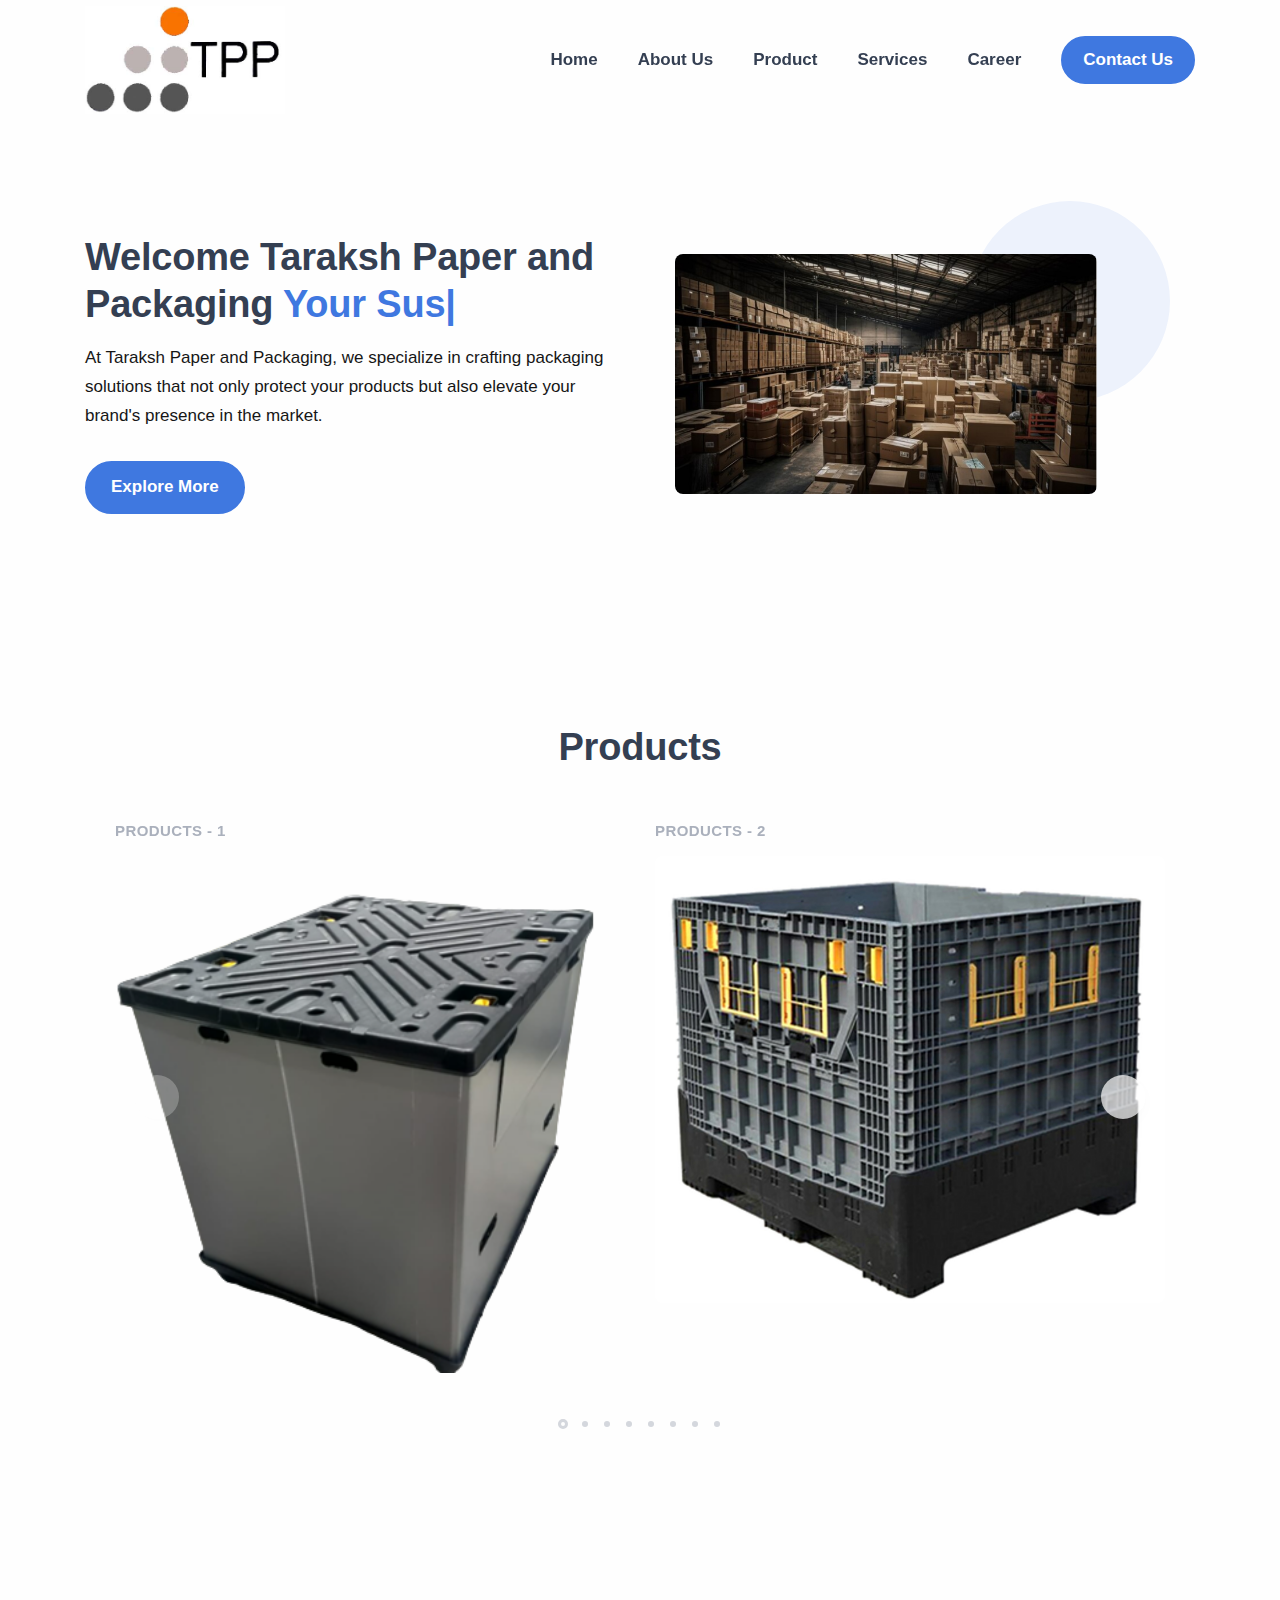
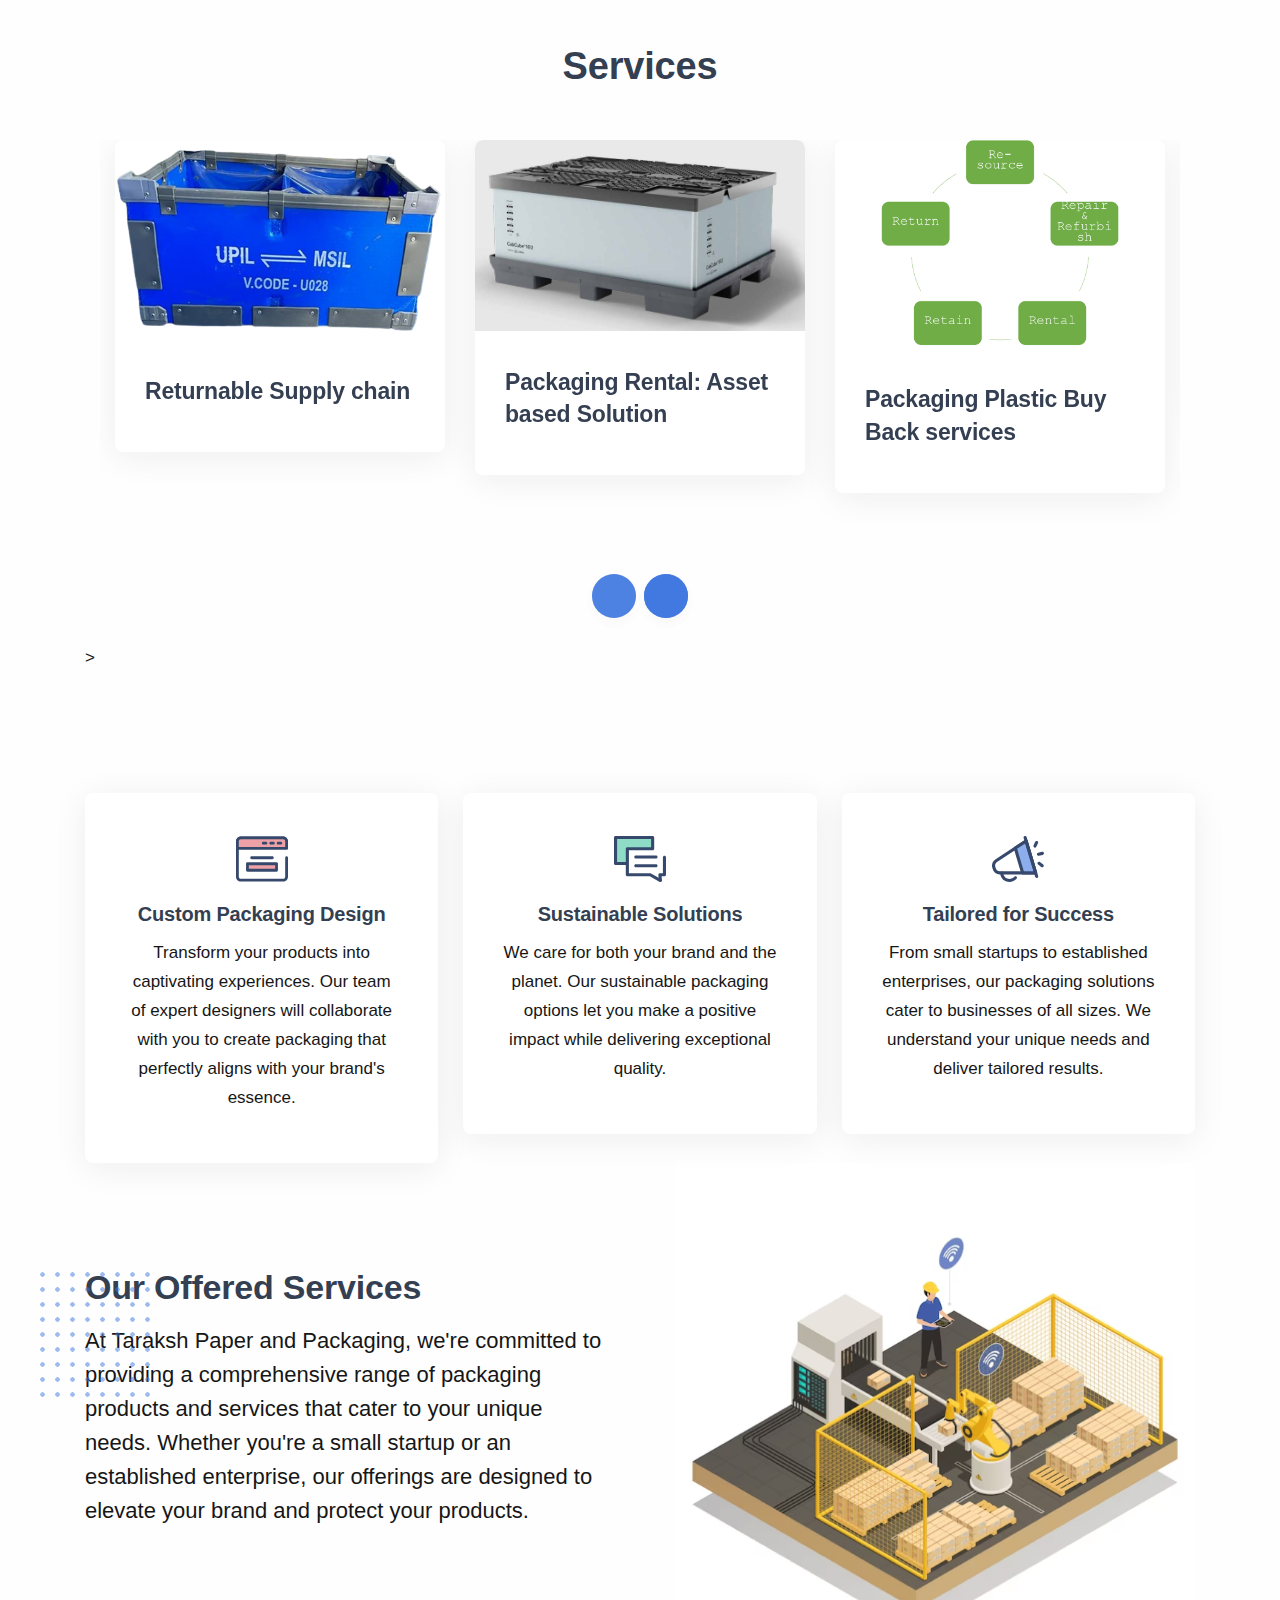
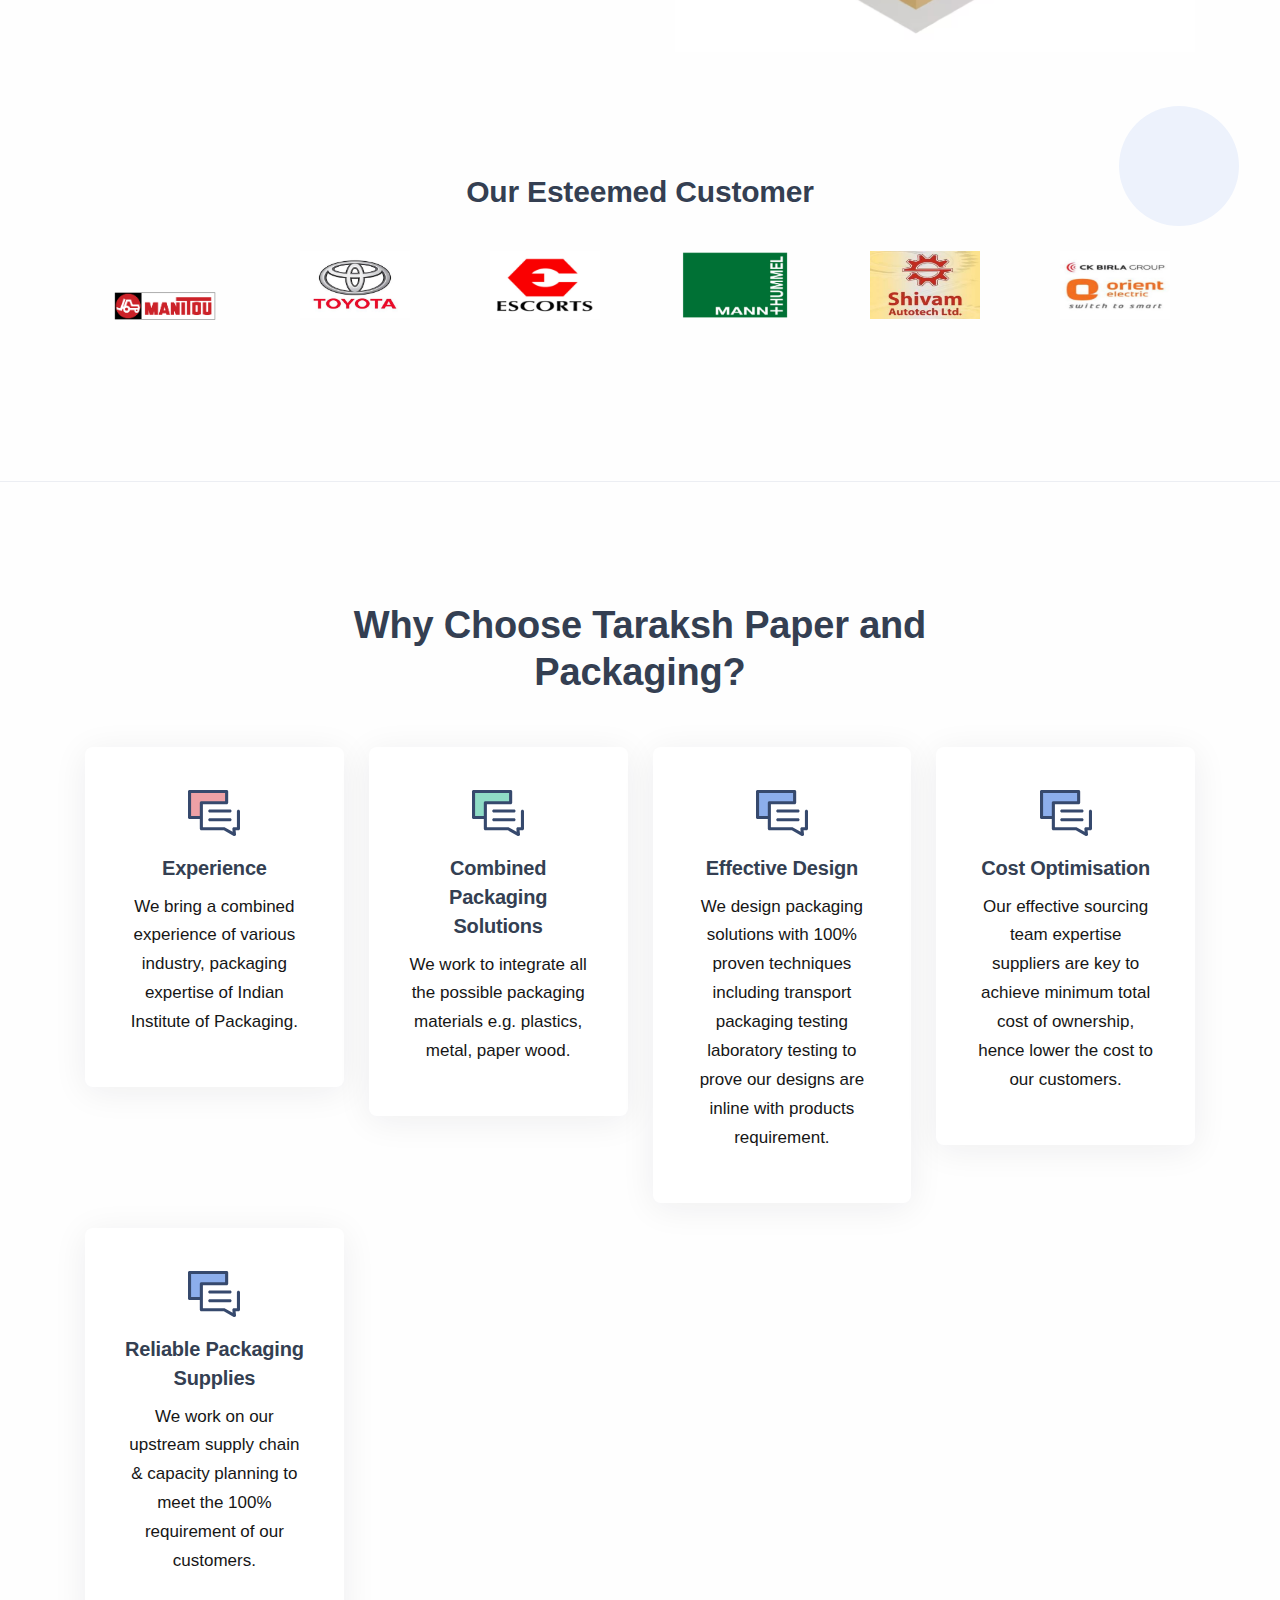
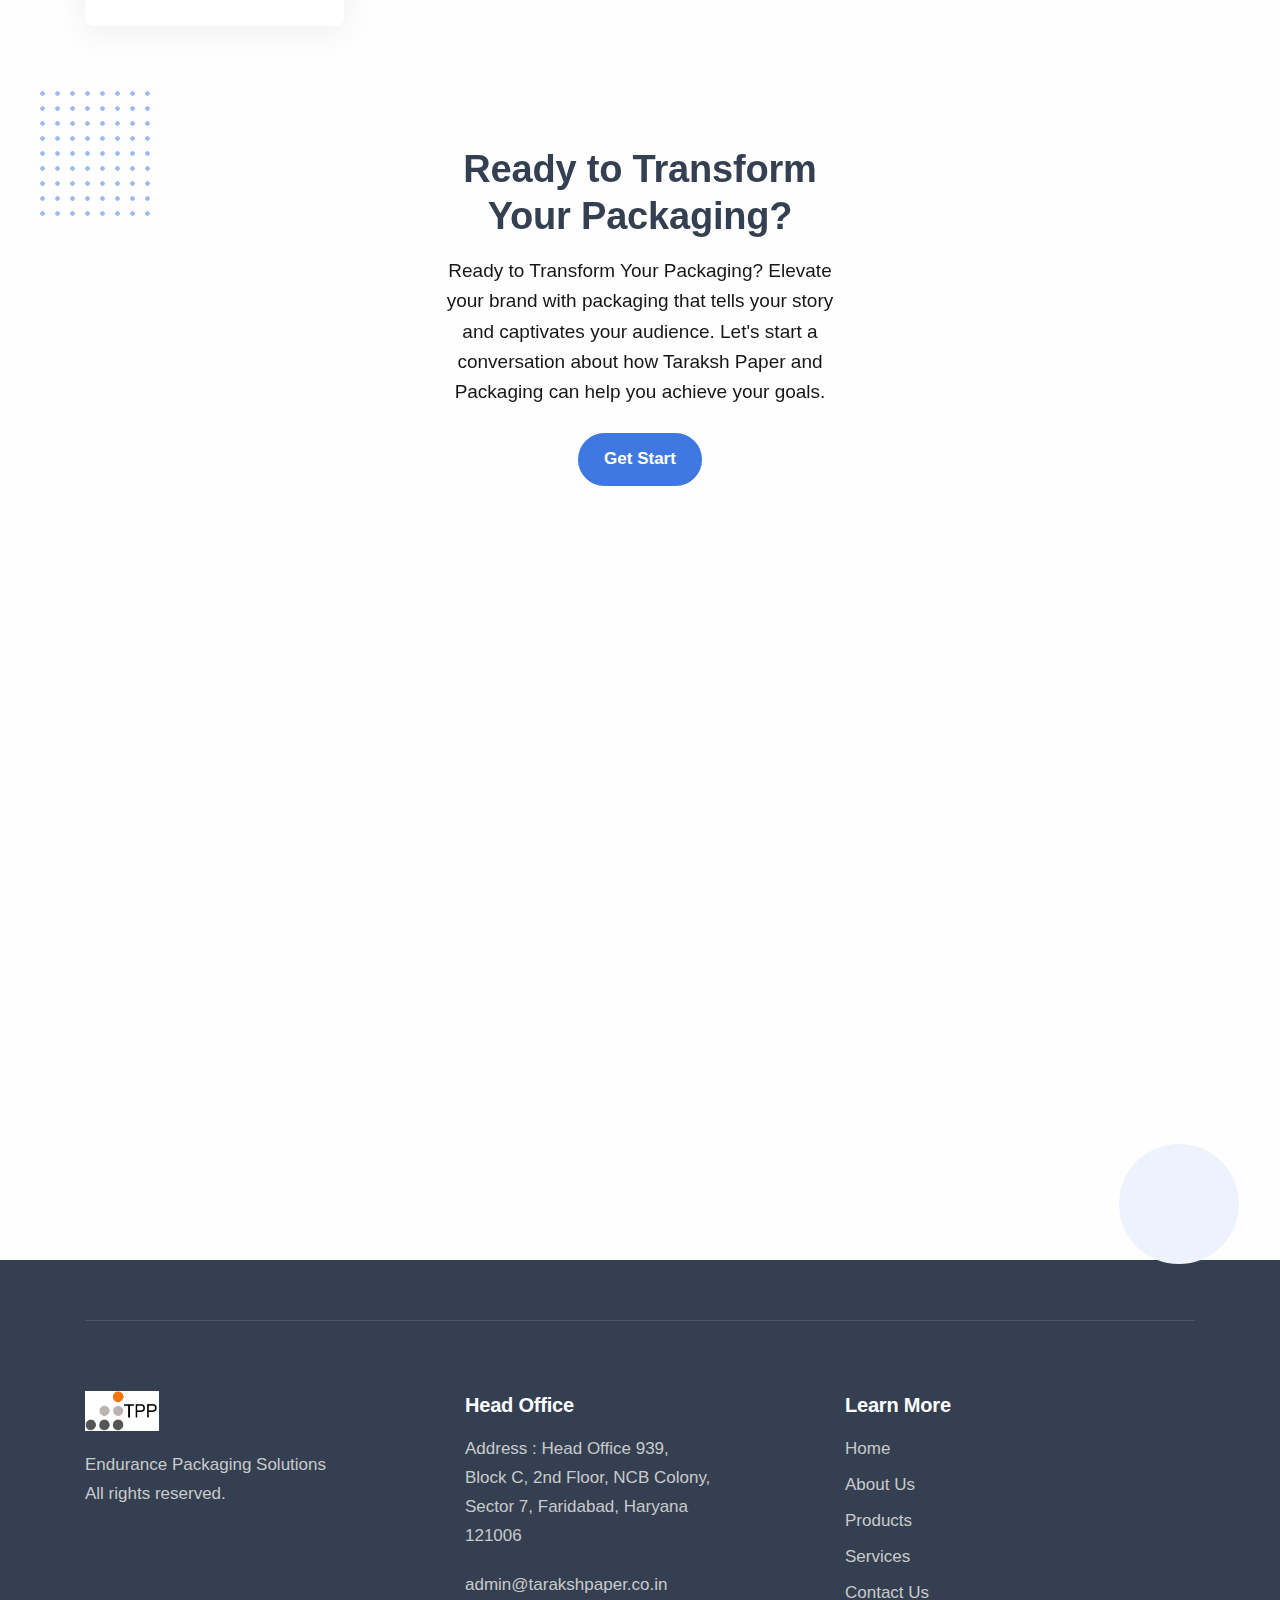
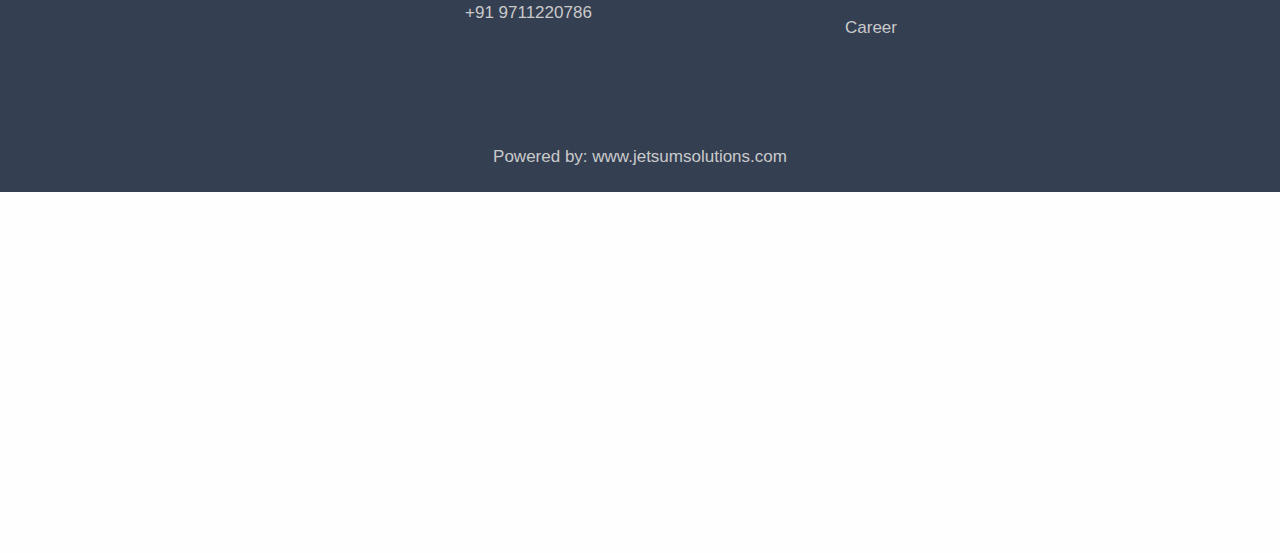
==== index.html @ 35b7f8b7 "All files" ====
<html>
<head>
  <meta charset="utf-8">
  <meta name="viewport" content="width=device-width, initial-scale=1.0">
  <meta name="description" content="An impressive and flawless site template that includes various UI elements and countless features, attractive ready-made blocks and rich pages, basically everything you need to create a unique and professional website.">
  <meta name="keywords" content="bootstrap 5, business, corporate, creative, gulp, marketing, minimal, modern, multipurpose, one page, responsive, saas, sass, seo, startup, html5 template, site template">
  <meta name="author" content="elemis">
  <title> Taraksh Paper and Packaging</title>
  <link rel="shortcut icon" href="logo.jpeg">
  <link rel="stylesheet" href="plugins.css">
  <link rel="stylesheet" href="style.css">
  <!-- <link rel="stylesheet" href="assets/css/colors/yellow.css"> -->
  <link rel="stylesheet" href="thicccboi.css" as="style" onload="this.rel='stylesheet'">
<style type="text/css">img[onload^="SVGInject("]{visibility:hidden;}</style></head>
<body><nav class="navbar navbar-expand-lg classic transparent navbar-light navbar-clone fixed">
      <div class="container flex-lg-row flex-nowrap align-items-center">
        <div class="navbar-brand w-100">
          <a href="index.html">
            <img style="width: 10rem;" src="logo.jpeg" srcset="logo.jpeg" alt="">
            <!-- <div><h1 style="font-size: 10px;">Taraksh Paper and Packaging</h1></div> -->
          </a>
        </div>
        <div class="navbar-collapse offcanvas offcanvas-nav offcanvas-start">
          <div class="offcanvas-header d-lg-none">
            <a href="index.html"><img style="width: 10rem;" src="logo.jpeg" srcset="logo.jpeg" alt=""></a>
            <button type="button" class="btn-close btn-close-white" data-bs-dismiss="offcanvas" aria-label="Close"></button>
          </div>
          <div class="offcanvas-body ms-lg-auto d-flex flex-column h-100">
            <ul class="navbar-nav">
              <li class="nav-item"><a class="nav-link" href="index.html">Home</a></li>
              <li class="nav-item dropdown"><a class="nav-link" href="about.html">About Us</a>         
              </li>
              <li class="nav-item dropdown dropdown-mega"><a class="nav-link " href="products.html">Product </a>
               
                <!--/.dropdown-menu -->
              </li>
              <li class="nav-item dropdown dropdown-mega"><a class="nav-link " href="services.html">Services</a>
               
                <!--/.dropdown-menu -->
              </li>
        
              <!-- <li class="nav-item dropdown">
                <a class="nav-link " href="knowledge.html" >Knowledge Base</a>
             
              </li> -->
              <li class="nav-item dropdown">
                <a class="nav-link " href="career.html">Career</a>
             
              </li>
             
            </ul>
            <!-- /.navbar-nav -->
         
            <!-- /offcanvas-nav-other -->
          </div>
          <!-- /.offcanvas-body -->
        </div>
        <!-- /.navbar-collapse -->
        <div class="navbar-other ms-lg-4">
          <ul class="navbar-nav flex-row align-items-center ms-auto">
     
            <li class="nav-item d-none d-md-block">
              <a href="contact.html" class="btn btn-sm btn-primary rounded-pill" data-bs-target="trueLink">Contact Us</a>
            </li>
            <li class="nav-item d-lg-none">
              <button class="hamburger offcanvas-nav-btn"><span></span></button>
            </li>
          </ul>
          <!-- /.navbar-nav -->
        </div>
        <!-- /.navbar-other -->
      </div>
      <!-- /.container -->
    </nav>
  <div class="content-wrapper">
    <nav class="navbar navbar-expand-lg classic transparent navbar-light">
      <div class="container flex-lg-row flex-nowrap align-items-center">
        <div class="navbar-brand w-100">
          <a href="index.html">
            <img style="width: 10rem;" src="logo.jpeg" srcset="logo.jpeg" alt="">
            <!-- <div><h1 style="font-size: 10px;">Taraksh Paper and Packaging</h1></div> -->
          </a>
        </div>
        <div class="navbar-collapse offcanvas offcanvas-nav offcanvas-start">
          <div class="offcanvas-header d-lg-none">
            <a href="index.html"><img style="width: 10rem;" src="logo.jpeg" srcset="logo.jpeg" alt=""></a>
            <button type="button" class="btn-close btn-close-white" data-bs-dismiss="offcanvas" aria-label="Close"></button>
          </div>
          <div class="offcanvas-body ms-lg-auto d-flex flex-column h-100">
            <ul class="navbar-nav">
              <li class="nav-item"><a class="nav-link" href="index.html">Home</a></li>
              <li class="nav-item dropdown"><a class="nav-link" href="about.html">About Us</a>
          
              </li>
              <li class="nav-item dropdown dropdown-mega"><a class="nav-link " href="products.html">Product </a>
               
                <!--/.dropdown-menu -->
              </li>
              <li class="nav-item dropdown dropdown-mega"><a class="nav-link " href="services.html">Services</a>
               
                <!--/.dropdown-menu -->
              </li>
        
              <!-- <li class="nav-item dropdown">
                <a class="nav-link " href="knowledge.html" >Knowledge Base</a>
             
              </li> -->
              <li class="nav-item dropdown">
                <a class="nav-link " href="career.html">Career</a>
             
              </li>
             
            </ul>
            <!-- /.navbar-nav -->
         
            <!-- /offcanvas-nav-other -->
          </div>
          <!-- /.offcanvas-body -->
        </div>
        <!-- /.navbar-collapse -->
        <div class="navbar-other ms-lg-4">
          <ul class="navbar-nav flex-row align-items-center ms-auto">
     
            <li class="nav-item d-none d-md-block">
              <a href="contact.html" class="btn btn-sm btn-primary rounded-pill" data-bs-target="trueLink">Contact Us</a>
            </li>
            <li class="nav-item d-lg-none">
              <button class="hamburger offcanvas-nav-btn"><span></span></button>
            </li>
          </ul>
          <!-- /.navbar-nav -->
        </div>
        <!-- /.navbar-other -->
      </div>
      <!-- /.container -->
    </nav>

    <!-- /.navbar -->
    <section class="wrapper bg-light">
      <div class="container py-14 py-md-16">
        <div class="row gx-lg-8 gx-xl-12 gy-10 align-items-center">
          <div class="col-md-8 col-lg-6 col-xl-5 order-lg-2 position-relative">
            <div class="shape bg-soft-primary rounded-circle rellax w-20 h-20" data-rellax-speed="1" style="top: -2rem; right: -1.9rem; transform: translate3d(0px, -1px, 0px);"></div>
            <figure class="rounded"><img src="warehouse.png" srcset="warehouse.png" alt=""></figure>
          </div>
          <!--/column -->
          <div class="col-lg-6">
            <h2 class="display-4 mb-3">Welcome 
              Taraksh Paper and Packaging <span class="typer text-primary" data-delay="100" data-words="Your Sustainable Packaging Partner" style="color: black;">Your Sustainable Packaging</span><span class="cursor text-primary" data-owner="typer" style="transition: all 0.1s ease 0s; opacity: 1;"></span></h2>
              
            <!-- <p class="lead fs-lg">Your Sustainable Packaging Partner</p> -->
            
            <p class="mb-6">At Taraksh Paper and Packaging, we specialize in crafting packaging solutions that not only protect your products but also elevate your brand's presence in the market.</p>
            <a href="#" class="btn btn-primary rounded-pill">Explore More</a>
         
            <!--/.row -->
          </div>
          <!--/column -->
        </div>
        <!--/.row -->
      </div>
      <!-- /.container -->
    </section>
    <!-- /section -->
    <section class="wrapper bg-light">
      <div class="container py-14">
        <div class="row">
          <div class="col-lg-9 col-xl-8 col-xxl-7 mx-auto mb-8">
            <!-- <h2 class="fs-15 text-uppercase text-muted text-center mb-3">Our Projects</h2> -->
            <h3 class="display-4 text-center">Products</h3>
          </div>
          <!-- /column -->
        </div>  
        <!-- /.row -->
        
        <div class="container-fluid px-md-6">
          <div class="swiper-container blog grid-view mb-17 mb-md-19" data-margin="30" data-nav="true" data-dots="true" data-items-xxl="3" data-items-md="2" data-items-xs="1">
            <div class="swiper">
              <div class="swiper-wrapper">

                <div class="swiper-slide">
                  <h2 class="fs-15 text-uppercase text-muted mb-3"> Products - 1  </h2>
                  <!-- <h1>product-1</h1> -->
              <figure class="rounded"><img src="product1_1.png" alt="" /></a></figure>
            </div>
            <!--/.swiper-slide -->
            <div class="swiper-slide">
              <h2 class="fs-15 text-uppercase text-muted mb-3"> Products - 2  </h2>
              <figure class="rounded"><img src="product2_1 (1).jpg" alt="" /></a></figure>
            </div>
            <!--/.swiper-slide -->
            <div class="swiper-slide">
              <h2 class="fs-15 text-uppercase text-muted mb-3"> Products - 3  </h2>
                  <!-- <h2 class="fs-15 text-uppercase text-muted mb-3">Our Products</h2> -->
              <figure class="rounded"><img src="product3_4.jpg" alt="" /></a></figure>
            </div>
            <!--/.swiper-slide -->
            <div class="swiper-slide">
              <h2 class="fs-15 text-uppercase text-muted mb-3"> Products - 4  </h2>
            
              <figure class="rounded"><img src="product4_2.jpg" alt="" /></a></figure>
            </div>
          

            <div class="swiper-slide">
              <h2 class="fs-15 text-uppercase text-muted mb-3"> Products - 5  </h2>
              <figure class="rounded"><img src="product5_2.png" alt="" /></a></figure>
            </div>
            <!--/.swiper-slide -->
            <div class="swiper-slide">
              <h2 class="fs-15 text-uppercase text-muted mb-3"> Products - 6  </h2>
              <figure class="rounded"><img src="product6_2.jpg" alt="" /></a></figure>
            </div>
            <!--/.swiper-slide -->
            <div class="swiper-slide">
              <h2 class="fs-15 text-uppercase text-muted mb-3"> Products - 7  </h2>
              <figure class="rounded"><img src="product7_2.png" alt="" /></a></figure>
            </div>
            <!--/.swiper-slide -->
            <div class="swiper-slide">
              <h2 class="fs-15 text-uppercase text-muted mb-3"> Products - 8  </h2>
              <figure class="rounded"><img src="product_8_14.jpg" alt="" /></a></figure>
            </div>
            <!--/.swiper-slide -->
            <div class="swiper-slide">
              <h2 class="fs-15 text-uppercase text-muted mb-3"> Products - 9  </h2>
              <figure class="rounded"><img src="product9_2.jpg"alt="" /></a></figure>
            </div>
                  <!--/.swiper-slide -->
                </div>
                <!--/.swiper-wrapper -->
              </div>







            <!-- /.swiper -->
          </div>
          <!-- /.swiper-container -->
        </div>


        <!-- /.grid -->
      </div>
      <!-- /.container -->
    </section>
      <!-- /section -->
      <section class="wrapper bg-light">
        <div class="container">
          <div class="row">
            <div class="col-lg-9 col-xl-8 col-xxl-7 mx-auto mb-8">
              <!-- <h2 class="fs-15 text-uppercase text-muted text-center mb-3">Our Projects</h2> -->
              <h3 class="display-4 text-center">Services</h3>
            </div>
            <!-- /column -->
          </div>  
          <!-- /.row -->
          <div class="col-xl-12">
            <div class="position-relative">
              <section class="wrapper bg-light">
                <div class="container ">
                  <div class="row gx-xl-12 gy-10">
                  
                    <!-- /column -->
                    <div class="col-xl-12">
                      <div class="position-relative">
                        <section class="wrapper bg-light">
                          <div class="overflow-hidden">
                            <div class="container ">
                             
                              <!--/.row -->
                              <div class="swiper-container nav-bottom nav-color mb-14 swiper-container-1" data-margin="30" data-dots="false" data-nav="true" data-items-lg="3" data-items-md="2" data-items-xs="1">
                                <div class="swiper overflow-visible pb-2 swiper-initialized swiper-horizontal swiper-pointer-events swiper-backface-hidden">
                                  <div class="swiper-wrapper" id="swiper-wrapper-3752db119d4be62b" aria-live="off" style="cursor: grab; transform: translate3d(0px, 0px, 0px);">
                                    <div class="swiper-slide swiper-slide-active" role="group" aria-label="1 / 6" style="width: 300px; margin-right: 30px;">
                                      <article>
                                        <div class="card shadow-lg">
                                          <figure class="card-img-top overlay overlay-1"><img src="service1_1.png" alt=""><span class="bg"></span></a>
                                            <!-- b13 image use in this image section -->
                                            <figcaption>
                                              <h5 class="from-top mb-0">Read More</h5>
                                            </figcaption>
                                          </figure>
                                          <div class="card-body p-6">
                                            <div class="post-header">
                                              <!-- <div class="post-category">
                                                <a href="#" class="hover" rel="category">Returnable Logistics Services
                                                </a>
                                              </div> -->
                                              <!-- /.post-category -->
                                              <h2 class="post-title h3 mt-1 mb-3"><a class="link-dark" >Returnable Supply chain
                                              </a></h2>
                                            </div>
                                            <!-- /.post-header -->
                                            <!-- <div class="post-footer">
                                              <ul class="post-meta d-flex mb-0">
                                                <li class="post-date"><i class="uil uil-calendar-alt"></i><span>14 Apr 2022</span></li>
                                                <li class="post-comments"><a href="#"><i class="uil uil-comment"></i>4</a></li>
                                              </ul>
                                             
                                            </div> -->
                                            <!-- /.post-footer -->
                                          </div>
                                          <!--/.card-body -->
                                        </div>
                                        <!-- /.card -->
                                      </article>
                                      <!-- /article -->
                                    </div>
                                    <!--/.swiper-slide -->
                                    <div class="swiper-slide swiper-slide-next" role="group" aria-label="2 / 6" style="width: 300px; margin-right: 30px;">
                                      <article>
                                        <div class="card shadow-lg">
                                          <figure class="card-img-top overlay overlay-1"><img src="service2_1.png" alt=""><span class="bg"></span></a>
                                            <figcaption>
                                              <h5 class="from-top mb-0">Read More</h5>
                                            </figcaption>
                                          </figure>
                                          <div class="card-body p-6">
                                            <div class="post-header">
                                              <!-- <div class="post-category">
                                                <a href="#" class="hover" rel="category">Returnable Logistics Services
                                                </a>
                                              </div> -->
                                              <!-- /.post-category -->
                                              <h2 class="post-title h3 mt-1 mb-3"><a class="link-dark" >Packaging Rental: Asset based Solution
          
                                              </a></h2>
                                            </div>
                                            <!-- /.post-header -->
                                            <!-- <div class="post-footer">
                                              <ul class="post-meta d-flex mb-0">
                                                <li class="post-date"><i class="uil uil-calendar-alt"></i><span>14 Apr 2022</span></li>
                                                <li class="post-comments"><a href="#"><i class="uil uil-comment"></i>4</a></li>
                                              </ul>
                                             
                                            </div> -->
                                            <!-- /.post-footer -->
                                          </div>
                                          <!--/.card-body -->
                                        </div>
                                        <!-- /.card -->
                                      </article>
                                      <!-- /article -->
                                    </div>
                                    <!--/.swiper-slide -->
                                    <div class="swiper-slide" role="group" aria-label="3 / 6" style="width: 300px; margin-right: 30px;">
                                      <article>
                                        <div class="card shadow-lg">
                                          <figure class="card-img-top overlay overlay-1"><img src="service3_1.png" alt=""><span class="bg"></span></a>
                                            <figcaption>
                                              <h5 class="from-top mb-0">Read More</h5>
                                            </figcaption>
                                          </figure>
                                          <div class="card-body p-6">
                                            <div class="post-header">
                                              <!-- <div class="post-category">
                                                <a href="#" class="hover" rel="category">Returnable Logistics Services
                                                </a>
                                              </div> -->
                                              <!-- /.post-category -->
                                              <h2 class="post-title h3 mt-1 mb-3"><a class="link-dark" >Packaging Plastic Buy Back&nbsp;services
          
                                              </a></h2>
                                            </div>
                                            <!-- /.post-header -->
                                            <!-- <div class="post-footer">
                                              <ul class="post-meta d-flex mb-0">
                                                <li class="post-date"><i class="uil uil-calendar-alt"></i><span>14 Apr 2022</span></li>
                                                <li class="post-comments"><a href="#"><i class="uil uil-comment"></i>4</a></li>
                                              </ul>
                                             
                                            </div> -->
                                            <!-- /.post-footer -->
                                          </div>
                                          <!--/.card-body -->
                                        </div>
                                        <!-- /.card -->
                                      </article>
                                      <!-- /article -->
                                    </div>
                                    <!--/.swiper-slide -->
                                    <div class="swiper-slide" role="group" aria-label="4 / 6" style="width: 300px; margin-right: 30px;">
                                      <article>
                                        <div class="card shadow-lg">
                                          <figure class="card-img-top overlay overlay-1"> <img src="service4_2.jpg" alt=""><span class="bg"></span></a>
                                            <figcaption>
                                              <h5 class="from-top mb-0">Read More</h5>
                                            </figcaption>
                                          </figure>
                                          <div class="card-body p-6">
                                            <div class="post-header">
                                     
                                              <h2 class="post-title h3 mt-1 mb-3"><a class="link-dark" >EPR certification, Recycling &amp; waste management
          
                                              </a></h2>
                                            </div>
                                         
                                          </div>
                                          <!--/.card-body -->
                                        </div>
                                        <!-- /.card -->
                                      </article>
                                      <!-- /article -->
                                    </div>
                                    <div class="swiper-slide" role="group" aria-label="5 / 6" style="width: 300px; margin-right: 30px;">
                                      <article>
                                        <div class="card shadow-lg">
                                          <figure class="card-img-top overlay overlay-1"> <img src="service5_1.png" alt=""><span class="bg"></span></a>
                                            <figcaption>
                                              <h5 class="from-top mb-0">Read More</h5>
                                            </figcaption>
                                          </figure>
                                          <div class="card-body p-6">
                                            <div class="post-header">
                                     
                                              <h2 class="post-title h3 mt-1 mb-3"><a class="link-dark" >Contract Packaging Solution

          
                                              </a></h2>
                                            </div>
                                         
                                          </div>
                                          <!--/.card-body -->
                                        </div>
                                        <!-- /.card -->
                                      </article>
                                      <!-- /article -->
                                    </div>
                                    <div class="swiper-slide" role="group" aria-label="6 / 6" style="width: 300px; margin-right: 30px;">
                                      <article>
                                        <div class="card shadow-lg">
                                          <figure class="card-img-top overlay overlay-1"> <img src="service6_1 (2).png" alt=""><span class="bg"></span></a>
                                            <figcaption>
                                              <h5 class="from-top mb-0">Read More</h5>
                                            </figcaption>
                                          </figure>
                                          <div class="card-body p-6">
                                            <div class="post-header">
                                     
                                              <h2 class="post-title h3 mt-1 mb-3"><a class="link-dark" >Packaging Consulting - Design, testing &amp; Certification


          
                                              </a></h2>
                                            </div>
                                         
                                          </div>
                                          <!--/.card-body -->
                                        </div>
                                        <!-- /.card -->
                                      </article>
                                      <!-- /article -->
                                    </div>
                                    <!--/.swiper-slide -->
                                  </div>
                                  <!--/.swiper-wrapper -->
                                <span class="swiper-notification" aria-live="assertive" aria-atomic="true"></span></div>
                                <!-- /.swiper -->
                              <div class="swiper-controls"><div class="swiper-navigation"><div class="swiper-button swiper-button-prev swiper-button-disabled" tabindex="-1" role="button" aria-label="Previous slide" aria-controls="swiper-wrapper-3752db119d4be62b" aria-disabled="true"></div><div class="swiper-button swiper-button-next" tabindex="0" role="button" aria-label="Next slide" aria-controls="swiper-wrapper-3752db119d4be62b" aria-disabled="false"></div></div></div></div>
                              <!-- /.swiper-container -->
                            </div>
                            <!-- /.container -->
                          </div>
                          <!-- /.overflow-hidden -->
                        </section>
                        <!-- /section -->
                      
                      
                        <!-- /.swiper-container -->
                      </div>
                      <!-- /.position-relative -->
                    </div>
                    <!-- /column -->
                  </div>
                  <!-- /.row -->
                </div>
                <!-- /.container -->
              </section>
              <!-- /section -->
            
            
              <!-- /.swiper-container -->
            </div>
            <!-- /.position-relative -->
          </div>&gt;

          <!-- /.grid -->
        </div>
        <!-- /.container -->
      </section>
    
    
    <section class="wrapper bg-light">
      <div class="container pt-14 pt-md-16">
        <!-- <div class="row text-center">
          <div class="col-md-10 offset-md-1 col-lg-8 offset-lg-2">
            <h2 class="fs-16 text-uppercase text-muted mb-3">What We Do?</h2>
            <h3 class="display-4 mb-10 px-xl-10">The service we offer is specifically designed to meet your needs.</h3>
          </div>
      
        </div> -->
        <!-- /.row -->
        <div class="position-relative">
          <div class="shape rounded-circle bg-soft-blue rellax w-16 h-16" data-rellax-speed="1" style="bottom: -0.5rem; right: -2.2rem; z-index: 0; transform: translate3d(0px, 393px, 0px);"></div>
          <div class="shape bg-dot primary rellax w-16 h-17" data-rellax-speed="1" style="top: -0.5rem; left: -2.5rem; z-index: 0; transform: translate3d(0px, 291px, 0px);"></div>
          <div class="row gx-md-5 gy-5 text-center">
            
            <!--/column -->
            <div class="col-md-6 col-xl-4">
              <div class="card shadow-lg">
                <div class="card-body">
                  <svg xmlns="http://www.w3.org/2000/svg" viewBox="0 0 512 442.8" data-inject-url="http://endurance-packaging.co.in/assets/img/icons/lineal/browser.svg" class="svg-inject icon-svg icon-svg-md text-red mb-3"><path class="lineal-stroke" d="M464.2 442.8H47.7C21.4 442.8 0 421.4 0 395.1V47.7C0 21.4 21.4 0 47.7 0h416.5C490.6 0 512 21.4 512 47.7c0 7.6-6.2 13.8-13.8 13.9-7.6 0-13.8-6.2-13.9-13.8 0-11.1-9-20-20.1-20.1H47.7c-11.1 0-20 9-20.1 20.1v347.3c0 11.1 9 20.1 20.1 20.1h416.5c11.1 0 20.1-9 20.1-20.1V209.4c0-7.6 6.2-13.8 13.8-13.9 7.6 0 13.8 6.2 13.9 13.8V395c0 26.4-21.4 47.8-47.8 47.8z"></path><path class="lineal-fill" d="M13.8 47.7v69.9h484.3V47.7c0-18.7-15.2-33.9-33.9-33.9H47.7C29 13.8 13.8 29 13.8 47.7z"></path><path class="lineal-stroke" d="M498.2 131.5H13.8c-7.6 0-13.8-6.2-13.8-13.8v-70C0 21.4 21.4 0 47.7 0h416.5C490.6 0 512 21.4 512 47.7v69.9c0 7.7-6.2 13.9-13.8 13.9zM27.7 103.8h456.6v-56c0-11.1-9-20.1-20.1-20.1H47.8c-11.1 0-20 9-20.1 20v56.1z"></path><path class="lineal-stroke" d="M294.7 79.6h-26.3c-7.6 0-13.8-6.2-13.8-13.8S260.8 52 268.4 52h26.3c7.6 0 13.8 6.2 13.8 13.8.1 7.6-6.1 13.8-13.8 13.8zm73.4 0h-26.3c-7.6 0-13.8-6.2-13.8-13.8 0-7.6 6.2-13.8 13.8-13.8h26.3c7.6 0 13.8 6.2 13.8 13.8 0 7.6-6.2 13.8-13.8 13.8zm73.3 0h-26.3c-7.6 0-13.8-6.2-13.8-13.8 0-7.6 6.2-13.8 13.8-13.8h26.3c7.6 0 13.8 6.2 13.8 13.8.1 7.6-6.1 13.8-13.8 13.8z"></path><path class="lineal-fill" d="M112.8 268.5h286.4v63.6H112.8z"></path><path class="lineal-stroke" d="M399.2 345.9H112.8c-7.6 0-13.8-6.2-13.8-13.8v-63.7c0-7.6 6.2-13.8 13.8-13.8h286.4c7.6 0 13.8 6.2 13.8 13.8v63.7c.1 7.6-6.1 13.8-13.8 13.8zm-272.6-27.6h258.8v-36H126.6v36zm230.9-95.5h-203c-7.6.2-14-5.8-14.2-13.5s5.8-14 13.5-14.2h203.8c7.6-.2 14 5.8 14.2 13.5s-5.8 14-13.5 14.2h-.8z"></path></svg>
                  <h4>Custom Packaging Design</h4>
                  <p class="mb-2">Transform your products into captivating experiences. Our team of expert designers will collaborate with you to create packaging that perfectly aligns with your brand's essence.</p>
                  <!-- <a href="#" class="more hover link-red">Learn More</a> -->
                </div>
                <!--/.card-body -->
              </div>
              <!--/.card -->
            </div>
            <!--/column -->
            <div class="col-md-6 col-xl-4">
              <div class="card shadow-lg">
                <div class="card-body">
                  <svg xmlns="http://www.w3.org/2000/svg" viewBox="0 0 512 454.6" data-inject-url="http://endurance-packaging.co.in/assets/img/icons/lineal/chat-2.svg" class="svg-inject icon-svg icon-svg-md text-green mb-3"><path class="lineal-fill" d="M131.5 126.8h249V15.2H15.2v256.3h116.3z"></path><path class="lineal-stroke" d="M496.8 194.4c-8.4 0-15.2 6.8-15.2 15.2v158.3h-29.7c-8.4 0-15.2 6.8-15.2 15.2 0 .5 0 1.1.1 1.6l2.8 27.2-75.7-42.1c-2.3-1.3-4.8-1.9-7.4-1.9H146.7V142h233.8c8.4 0 15.2-6.8 15.2-15.2V15.2c0-8.4-6.8-15.2-15.2-15.2H15.2C6.8 0 0 6.8 0 15.2v256.3c0 8.4 6.8 15.2 15.2 15.2h101v96.4c0 8.4 6.8 15.2 15.2 15.2h221l97.8 54.3c7.3 4.1 16.6 1.4 20.7-5.9 1.5-2.7 2.2-5.9 1.8-9l-4.1-39.5h28.1c8.4 0 15.2-6.8 15.2-15.2V209.6c.1-8.4-6.7-15.2-15.1-15.2zM30.4 256.3V30.4h334.8v81.2H131.5c-8.4 0-15.2 6.8-15.2 15.2v129.5H30.4z"></path><path class="lineal-stroke" d="M413.8 223.6H214.4c-8.4 0-15.2-6.8-15.2-15.2s6.8-15.2 15.2-15.2h199.4c8.4 0 15.2 6.8 15.2 15.2s-6.8 15.2-15.2 15.2zm0 85.9H214.4c-8.4 0-15.2-6.8-15.2-15.2S206 279 214.4 279h199.4c8.4 0 15.2 6.8 15.2 15.2s-6.8 15.3-15.2 15.3z"></path></svg>
                  <h4>Sustainable Solutions</h4>
                  <p class="mb-2">We care for both your brand and the planet. Our sustainable packaging options let you make a positive impact while delivering exceptional quality.</p>
                  <!-- <a href="#" class="more hover link-green">Learn More</a> -->
                </div>
                <!--/.card-body -->
              </div>
              <!--/.card -->
            </div>
            <!--/column -->
            <div class="col-md-6 col-xl-4">
              <div class="card shadow-lg">
                <div class="card-body">
                  <svg xmlns="http://www.w3.org/2000/svg" viewBox="0 0 409.6 362.5" data-inject-url="http://endurance-packaging.co.in/assets/img/icons/lineal/megaphone.svg" class="svg-inject icon-svg icon-svg-md text-blue mb-3"><path class="lineal-stroke" d="M343.4 302.9L61 302.5c-25.3-.2-47.5-16.8-54.8-40.9l-3.9-12.9c-7.1-24.2 2.5-50.3 23.5-64.2L262.1 29.8c5.7-3.7 13.3-2.1 17 3.6.7 1 1.2 2.1 1.5 3.2l74.3 249.8c2.4 6.4-.9 13.5-7.3 15.8-1.3.5-2.8.7-4.2.7zM261.8 59.4L39.3 205c-12 7.9-17.4 22.8-13.4 36.6l3.8 12.9c4.2 13.8 16.8 23.3 31.2 23.4l265.8.4-64.9-218.9z"></path><path class="lineal-stroke" d="M138 362.5c-40.4 0-72.8-31.1-73.6-70.8 0-6.8 5.5-12.3 12.3-12.3 6.6 0 12.1 5.2 12.3 11.8.6 26.2 22.1 46.7 49 46.7 14.2 0 27.7-6.2 37-16.9 4.5-5.1 12.2-5.7 17.4-1.2 5.1 4.5 5.7 12.2 1.2 17.4-14 16.1-34.3 25.3-55.6 25.3z"></path><path class="lineal-fill" d="M183.4 96l57.8 194.5 102.1.1-74.5-250.5L183.4 96z"></path><path class="lineal-stroke" d="M343.4 302.9l-102.1-.1c-5.4 0-10.2-3.6-11.8-8.8L171.6 99.5c-1.6-5.2.5-10.8 5.1-13.8l85.4-55.9c5.7-3.7 13.3-2.1 17 3.6.7 1 1.2 2.1 1.5 3.2l74.5 250.6c1.9 6.5-1.8 13.4-8.3 15.3-1.1.2-2.3.4-3.4.4zm-92.9-24.7l76.4.1-65.1-218.9-63.9 41.8 52.6 177z"></path><path class="lineal-stroke" d="M351.8 330.6c-5.4 0-10.2-3.6-11.8-8.8l-91-306c-2.1-6.5 1.3-13.4 7.8-15.6 6.5-2.1 13.4 1.3 15.6 7.8.1.3.2.5.2.8l91 305.9c1.9 6.5-1.8 13.4-8.3 15.3-1.1.4-2.3.6-3.5.6zM338 91.7c-6.8 0-12.3-5.5-12.3-12.3 0-1.8.4-3.6 1.2-5.3l13.4-28.5c2.9-6.2 10.2-8.8 16.4-5.9 6.2 2.9 8.8 10.2 5.9 16.4l-13.4 28.5c-2.1 4.3-6.4 7.1-11.2 7.1zm28.2 64.9c-6.8 0-12.3-5.5-12.3-12.3 0-5.7 3.9-10.6 9.4-12l31.1-7.5c6.6-1.5 13.2 2.6 14.7 9.3 1.5 6.5-2.5 13-9 14.7l-31.2 7.4c-.8.3-1.8.4-2.7.4zm29.1 90c-2.7 0-5.4-.9-7.5-2.6l-24.9-19.4c-5.4-4.2-6.3-11.9-2.2-17.3s11.9-6.3 17.3-2.2l24.9 19.4c5.4 4.2 6.3 11.9 2.1 17.3-2.3 3-5.9 4.7-9.7 4.8z"></path></svg>
                  <h4>Tailored for Success</h4>
                  <p class="mb-2">From small startups to established enterprises, our packaging solutions cater to businesses of all sizes. We understand your unique needs and deliver tailored results.</p>
                </div>
                <!--/.card-body -->
              </div>
              <!--/.card -->
            </div>
            <!--/column -->
          </div>
          <!--/.row -->
        </div>
        <!-- /.position-relative -->
      </div>
      <!-- /.container -->
    </section>

    <!-- /section -->
    <section class="wrapper bg-light">
      <div class="container ">
        <div class="row gx-md-8 gx-xl-12 gy-6 align-items-center">
          <div class="col-md-8 col-lg-6 order-lg-2 mx-auto">
            <div class="img-mask mask-0"><img src="image_17.png" alt=""></div>
          </div>
          <!--/column -->
          <div class="col-lg-6">
            <h2 class="display-5 mb-3">Our Offered Services</h2>
            <p class="lead fs-lg">
              At Taraksh Paper and Packaging, we're committed to providing a comprehensive range of packaging products and services that cater to your unique needs. Whether you're a small startup or an established enterprise, our offerings are designed to elevate your brand and protect your products.</p>
            <!-- <p>Duis mollis, est non commodo luctus, nisi erat porttitor ligula, eget lacinia odio sem nec elit. Fusce dapibus, tellus ac cursus commodo, tortor mauris condimentum nibh, ut fermentum massa justo sit amet risus. Etiam porta sem malesuada magna mollis euismod. Vestibulum id ligula.</p>
            <p> -->

              <!-- At Taraksh Paper and Packaging, we're committed to providing a comprehensive range of packaging products and services that cater to your unique needs. Whether you're a small startup or an established enterprise, our offerings are designed to elevate your brand and protect your products.</p> -->
 
          </div>
          <!--/column -->
        </div>
        <!-- /.row -->
      
        <!-- /.row -->
      </div>
      <!-- /.container -->
    </section>
  
    
   
    <!-- /section -->

    <section class="wrapper bg-light wrapper-border">
      <div class="container py-14 py-md-16">
        <h1 class="text-center mb-8">
          Our Esteemed Customer</h1>
         
        <div class="swiper-container clients mb-0 swiper-container-2" data-margin="30" data-dots="false" data-loop="true" data-autoplay="true" data-autoplaytime="1" data-drag="false" data-speed="5000" data-items-xxl="7" data-items-xl="6" data-items-lg="5" data-items-md="4" data-items-xs="2">
          <div class="swiper swiper-initialized swiper-horizontal swiper-pointer-events">
            <div class="swiper-wrapper ticker" id="swiper-wrapper-46c973f93ed6389c" aria-live="off" style="cursor: grab; transition-duration: 5000ms; transform: translate3d(-2160px, 0px, 0px);"><div class="swiper-slide px-5 swiper-slide-duplicate" role="group" aria-label="14 / 17" data-swiper-slide-index="13" style="width: 150px; margin-right: 30px;"><img src="Picture4.jpg" alt=""></div><div class="swiper-slide px-5 swiper-slide-duplicate" role="group" aria-label="15 / 17" data-swiper-slide-index="14" style="width: 150px; margin-right: 30px;"><img src="Picture5.jpg" alt=""></div><div class="swiper-slide px-5 swiper-slide-duplicate" role="group" aria-label="16 / 17" data-swiper-slide-index="15" style="width: 150px; margin-right: 30px;"><img src="Picture7.jpg" alt=""></div><div class="swiper-slide px-5 swiper-slide-duplicate" role="group" aria-label="17 / 17" data-swiper-slide-index="16" style="width: 150px; margin-right: 30px;"><img src="Picture8.jpg" alt=""></div>
              <div class="swiper-slide px-5" role="group" aria-label="1 / 17" data-swiper-slide-index="0" style="width: 150px; margin-right: 30px;"><img src="logo1.jpg" alt=""></div>
              <div class="swiper-slide px-5" role="group" aria-label="2 / 17" data-swiper-slide-index="1" style="width: 150px; margin-right: 30px;"><img src="Picture6.png" alt=""></div>
              <div class="swiper-slide px-5" role="group" aria-label="3 / 17" style="width: 150px; margin-right: 30px;" data-swiper-slide-index="2"><img src="logo8.jpg" alt=""></div>
              <div class="swiper-slide px-5" role="group" aria-label="4 / 17" style="width: 150px; margin-right: 30px;" data-swiper-slide-index="3"><img src="logo10.jpg" alt=""></div>
              <div class="swiper-slide px-5" role="group" aria-label="5 / 17" data-swiper-slide-index="4" style="width: 150px; margin-right: 30px;"><img src="logo13.jpg" alt=""></div>
              <div class="swiper-slide px-5" role="group" aria-label="6 / 17" data-swiper-slide-index="5" style="width: 150px; margin-right: 30px;"><img src="logo14.jpg" alt=""></div>
              <div class="swiper-slide px-5" role="group" aria-label="7 / 17" data-swiper-slide-index="6" style="width: 150px; margin-right: 30px;"><img src="logo16.jpg" alt=""></div>
              <div class="swiper-slide px-5 swiper-slide-prev" role="group" aria-label="8 / 17" data-swiper-slide-index="7" style="width: 150px; margin-right: 30px;"><img src="Picture9.png" alt=""></div>
              <div class="swiper-slide px-5 swiper-slide-active" role="group" aria-label="9 / 17" data-swiper-slide-index="8" style="width: 150px; margin-right: 30px;"><img src="logo11.jpg" alt=""></div>
              <div class="swiper-slide px-5 swiper-slide-next" role="group" aria-label="10 / 17" data-swiper-slide-index="9" style="width: 150px; margin-right: 30px;"><img src="logo12.jpg" alt=""></div>
              <div class="swiper-slide px-5" role="group" aria-label="11 / 17" data-swiper-slide-index="10" style="width: 150px; margin-right: 30px;"><img src="Picture1.jpg" alt=""></div>
              <div class="swiper-slide px-5" role="group" aria-label="13 / 17" data-swiper-slide-index="12" style="width: 150px; margin-right: 30px;"><img src="Picture3.jpg" alt=""></div>
              <div class="swiper-slide px-5" role="group" aria-label="14 / 17" data-swiper-slide-index="13" style="width: 150px; margin-right: 30px;"><img src="Picture4.jpg" alt=""></div>
              <div class="swiper-slide px-5" role="group" aria-label="15 / 17" data-swiper-slide-index="14" style="width: 150px; margin-right: 30px;"><img src="Picture5.jpg" alt=""></div>  
              <div class="swiper-slide px-5" role="group" aria-label="16 / 17" data-swiper-slide-index="15" style="width: 150px; margin-right: 30px;"><img src="Picture7.jpg" alt=""></div>
              <div class="swiper-slide px-5" role="group" aria-label="17 / 17" data-swiper-slide-index="16" style="width: 150px; margin-right: 30px;"><img src="Picture8.jpg" alt=""></div>

              
            <div class="swiper-slide px-5 swiper-slide-duplicate" role="group" aria-label="1 / 17" data-swiper-slide-index="0" style="width: 150px; margin-right: 30px;"><img src="logo1.jpg" alt=""></div><div class="swiper-slide px-5 swiper-slide-duplicate" role="group" aria-label="2 / 17" data-swiper-slide-index="1" style="width: 150px; margin-right: 30px;"><img src="Picture6.png" alt=""></div><div class="swiper-slide px-5 swiper-slide-duplicate" role="group" aria-label="3 / 17" style="width: 150px; margin-right: 30px;" data-swiper-slide-index="2"><img src="logo8.jpg" alt=""></div><div class="swiper-slide px-5 swiper-slide-duplicate" role="group" aria-label="4 / 17" style="width: 150px; margin-right: 30px;" data-swiper-slide-index="3"><img src="logo10.jpg" alt=""></div></div>
            <!--/.swiper-wrapper -->
          <span class="swiper-notification" aria-live="assertive" aria-atomic="true"></span></div>
          <!-- /.swiper -->
        </div>
        <!-- /.swiper-container -->
      </div>
      <!-- /.container -->
    </section>
    <section class="wrapper bg-light">
      <div class="container pt-14 pt-md-16">
        <div class="row text-center">
          <div class="col-md-10 offset-md-1 col-lg-8 offset-lg-2">
            <!-- <h2 class="fs-16 text-uppercase text-muted mb-3">What We Do?</h2> -->
            <h3 class="display-4 mb-10 px-xl-10">Why Choose Taraksh Paper and Packaging?</h3>
          </div>

        </div>
        <!-- /.row -->
        <div class="position-relative">
          <div class="shape rounded-circle bg-soft-blue rellax w-16 h-16" data-rellax-speed="1" style="bottom: -0.5rem; right: -2.2rem; z-index: 0; transform: translate3d(0px, 732px, 0px);"></div>
          <div class="shape bg-dot primary rellax w-16 h-17" data-rellax-speed="1" style="top: -0.5rem; left: -2.5rem; z-index: 0; transform: translate3d(0px, 579px, 0px);"></div>
          <div class="row gx-md-5 gy-5 text-center">

            <!--/column -->
            <div class="col-md-6 col-xl-3">
              <div class="card shadow-lg">
                <div class="card-body">
                  <svg xmlns="http://www.w3.org/2000/svg" viewBox="0 0 512 454.6" data-inject-url="http://endurance-packaging.co.in/assets/img/icons/lineal/chat-2.svg" class="svg-inject icon-svg icon-svg-md text-red mb-3"><path class="lineal-fill" d="M131.5 126.8h249V15.2H15.2v256.3h116.3z"></path><path class="lineal-stroke" d="M496.8 194.4c-8.4 0-15.2 6.8-15.2 15.2v158.3h-29.7c-8.4 0-15.2 6.8-15.2 15.2 0 .5 0 1.1.1 1.6l2.8 27.2-75.7-42.1c-2.3-1.3-4.8-1.9-7.4-1.9H146.7V142h233.8c8.4 0 15.2-6.8 15.2-15.2V15.2c0-8.4-6.8-15.2-15.2-15.2H15.2C6.8 0 0 6.8 0 15.2v256.3c0 8.4 6.8 15.2 15.2 15.2h101v96.4c0 8.4 6.8 15.2 15.2 15.2h221l97.8 54.3c7.3 4.1 16.6 1.4 20.7-5.9 1.5-2.7 2.2-5.9 1.8-9l-4.1-39.5h28.1c8.4 0 15.2-6.8 15.2-15.2V209.6c.1-8.4-6.7-15.2-15.1-15.2zM30.4 256.3V30.4h334.8v81.2H131.5c-8.4 0-15.2 6.8-15.2 15.2v129.5H30.4z"></path><path class="lineal-stroke" d="M413.8 223.6H214.4c-8.4 0-15.2-6.8-15.2-15.2s6.8-15.2 15.2-15.2h199.4c8.4 0 15.2 6.8 15.2 15.2s-6.8 15.2-15.2 15.2zm0 85.9H214.4c-8.4 0-15.2-6.8-15.2-15.2S206 279 214.4 279h199.4c8.4 0 15.2 6.8 15.2 15.2s-6.8 15.3-15.2 15.3z"></path></svg>
                  <h4>Experience</h4>
                  <p class="mb-2">We bring a combined experience of various industry, packaging  expertise of Indian
                    Institute of Packaging.</p>
                  <!-- <a href="#" class="more hover link-red">Learn More</a> -->
                </div>
                <!--/.card-body -->
              </div>
              <!--/.card -->
            </div>
            <!--/column -->
            <div class="col-md-6 col-xl-3">
              <div class="card shadow-lg">
                <div class="card-body">
                  <svg xmlns="http://www.w3.org/2000/svg" viewBox="0 0 512 454.6" data-inject-url="http://endurance-packaging.co.in/assets/img/icons/lineal/chat-2.svg" class="svg-inject icon-svg icon-svg-md text-green mb-3"><path class="lineal-fill" d="M131.5 126.8h249V15.2H15.2v256.3h116.3z"></path><path class="lineal-stroke" d="M496.8 194.4c-8.4 0-15.2 6.8-15.2 15.2v158.3h-29.7c-8.4 0-15.2 6.8-15.2 15.2 0 .5 0 1.1.1 1.6l2.8 27.2-75.7-42.1c-2.3-1.3-4.8-1.9-7.4-1.9H146.7V142h233.8c8.4 0 15.2-6.8 15.2-15.2V15.2c0-8.4-6.8-15.2-15.2-15.2H15.2C6.8 0 0 6.8 0 15.2v256.3c0 8.4 6.8 15.2 15.2 15.2h101v96.4c0 8.4 6.8 15.2 15.2 15.2h221l97.8 54.3c7.3 4.1 16.6 1.4 20.7-5.9 1.5-2.7 2.2-5.9 1.8-9l-4.1-39.5h28.1c8.4 0 15.2-6.8 15.2-15.2V209.6c.1-8.4-6.7-15.2-15.1-15.2zM30.4 256.3V30.4h334.8v81.2H131.5c-8.4 0-15.2 6.8-15.2 15.2v129.5H30.4z"></path><path class="lineal-stroke" d="M413.8 223.6H214.4c-8.4 0-15.2-6.8-15.2-15.2s6.8-15.2 15.2-15.2h199.4c8.4 0 15.2 6.8 15.2 15.2s-6.8 15.2-15.2 15.2zm0 85.9H214.4c-8.4 0-15.2-6.8-15.2-15.2S206 279 214.4 279h199.4c8.4 0 15.2 6.8 15.2 15.2s-6.8 15.3-15.2 15.3z"></path></svg>
                  <h4>Combined Packaging Solutions</h4>
                  <p class="mb-2">We work to integrate all the possible packaging materials e.g. plastics, metal, paper  wood.</p>
                  <!-- <a href="#" class="more hover link-green">Learn More</a> -->
                </div>
                <!--/.card-body -->
              </div>
              <!--/.card -->
            </div>
            <!--/column -->
            <div class="col-md-6 col-xl-3">
              <div class="card shadow-lg">
                <div class="card-body">
                  <svg xmlns="http://www.w3.org/2000/svg" viewBox="0 0 512 454.6" data-inject-url="http://endurance-packaging.co.in/assets/img/icons/lineal/chat-2.svg" class="svg-inject icon-svg icon-svg-md text-blue mb-3"><path class="lineal-fill" d="M131.5 126.8h249V15.2H15.2v256.3h116.3z"></path><path class="lineal-stroke" d="M496.8 194.4c-8.4 0-15.2 6.8-15.2 15.2v158.3h-29.7c-8.4 0-15.2 6.8-15.2 15.2 0 .5 0 1.1.1 1.6l2.8 27.2-75.7-42.1c-2.3-1.3-4.8-1.9-7.4-1.9H146.7V142h233.8c8.4 0 15.2-6.8 15.2-15.2V15.2c0-8.4-6.8-15.2-15.2-15.2H15.2C6.8 0 0 6.8 0 15.2v256.3c0 8.4 6.8 15.2 15.2 15.2h101v96.4c0 8.4 6.8 15.2 15.2 15.2h221l97.8 54.3c7.3 4.1 16.6 1.4 20.7-5.9 1.5-2.7 2.2-5.9 1.8-9l-4.1-39.5h28.1c8.4 0 15.2-6.8 15.2-15.2V209.6c.1-8.4-6.7-15.2-15.1-15.2zM30.4 256.3V30.4h334.8v81.2H131.5c-8.4 0-15.2 6.8-15.2 15.2v129.5H30.4z"></path><path class="lineal-stroke" d="M413.8 223.6H214.4c-8.4 0-15.2-6.8-15.2-15.2s6.8-15.2 15.2-15.2h199.4c8.4 0 15.2 6.8 15.2 15.2s-6.8 15.2-15.2 15.2zm0 85.9H214.4c-8.4 0-15.2-6.8-15.2-15.2S206 279 214.4 279h199.4c8.4 0 15.2 6.8 15.2 15.2s-6.8 15.3-15.2 15.3z"></path></svg>
                  <h4>Effective Design</h4>
                  <p class="mb-2">We design packaging solutions with 100% proven techniques including transport packaging
                    testing laboratory testing to prove our designs are inline with products requirement.</p>
                </div>
                <!--/.card-body -->
              </div>
              <!--/.card -->
            </div>
            <!--/column -->
            <div class="col-md-6 col-xl-3">
              <div class="card shadow-lg">
                <div class="card-body">
                  <svg xmlns="http://www.w3.org/2000/svg" viewBox="0 0 512 454.6" data-inject-url="http://endurance-packaging.co.in/assets/img/icons/lineal/chat-2.svg" class="svg-inject icon-svg icon-svg-md text-blue mb-3"><path class="lineal-fill" d="M131.5 126.8h249V15.2H15.2v256.3h116.3z"></path><path class="lineal-stroke" d="M496.8 194.4c-8.4 0-15.2 6.8-15.2 15.2v158.3h-29.7c-8.4 0-15.2 6.8-15.2 15.2 0 .5 0 1.1.1 1.6l2.8 27.2-75.7-42.1c-2.3-1.3-4.8-1.9-7.4-1.9H146.7V142h233.8c8.4 0 15.2-6.8 15.2-15.2V15.2c0-8.4-6.8-15.2-15.2-15.2H15.2C6.8 0 0 6.8 0 15.2v256.3c0 8.4 6.8 15.2 15.2 15.2h101v96.4c0 8.4 6.8 15.2 15.2 15.2h221l97.8 54.3c7.3 4.1 16.6 1.4 20.7-5.9 1.5-2.7 2.2-5.9 1.8-9l-4.1-39.5h28.1c8.4 0 15.2-6.8 15.2-15.2V209.6c.1-8.4-6.7-15.2-15.1-15.2zM30.4 256.3V30.4h334.8v81.2H131.5c-8.4 0-15.2 6.8-15.2 15.2v129.5H30.4z"></path><path class="lineal-stroke" d="M413.8 223.6H214.4c-8.4 0-15.2-6.8-15.2-15.2s6.8-15.2 15.2-15.2h199.4c8.4 0 15.2 6.8 15.2 15.2s-6.8 15.2-15.2 15.2zm0 85.9H214.4c-8.4 0-15.2-6.8-15.2-15.2S206 279 214.4 279h199.4c8.4 0 15.2 6.8 15.2 15.2s-6.8 15.3-15.2 15.3z"></path></svg>
                  <h4>Cost Optimisation</h4>
                  <p class="mb-2">Our effective sourcing team expertise suppliers are key to achieve minimum total cost of
                    ownership, hence lower the cost to our customers.</p>
                </div>
                <!--/.card-body -->
              </div>
              <!--/.card -->
            </div>
            <div class="col-md-6 col-xl-3">
              <div class="card shadow-lg">
                <div class="card-body">
                  <svg xmlns="http://www.w3.org/2000/svg" viewBox="0 0 512 454.6" data-inject-url="http://endurance-packaging.co.in/assets/img/icons/lineal/chat-2.svg" class="svg-inject icon-svg icon-svg-md text-blue mb-3"><path class="lineal-fill" d="M131.5 126.8h249V15.2H15.2v256.3h116.3z"></path><path class="lineal-stroke" d="M496.8 194.4c-8.4 0-15.2 6.8-15.2 15.2v158.3h-29.7c-8.4 0-15.2 6.8-15.2 15.2 0 .5 0 1.1.1 1.6l2.8 27.2-75.7-42.1c-2.3-1.3-4.8-1.9-7.4-1.9H146.7V142h233.8c8.4 0 15.2-6.8 15.2-15.2V15.2c0-8.4-6.8-15.2-15.2-15.2H15.2C6.8 0 0 6.8 0 15.2v256.3c0 8.4 6.8 15.2 15.2 15.2h101v96.4c0 8.4 6.8 15.2 15.2 15.2h221l97.8 54.3c7.3 4.1 16.6 1.4 20.7-5.9 1.5-2.7 2.2-5.9 1.8-9l-4.1-39.5h28.1c8.4 0 15.2-6.8 15.2-15.2V209.6c.1-8.4-6.7-15.2-15.1-15.2zM30.4 256.3V30.4h334.8v81.2H131.5c-8.4 0-15.2 6.8-15.2 15.2v129.5H30.4z"></path><path class="lineal-stroke" d="M413.8 223.6H214.4c-8.4 0-15.2-6.8-15.2-15.2s6.8-15.2 15.2-15.2h199.4c8.4 0 15.2 6.8 15.2 15.2s-6.8 15.2-15.2 15.2zm0 85.9H214.4c-8.4 0-15.2-6.8-15.2-15.2S206 279 214.4 279h199.4c8.4 0 15.2 6.8 15.2 15.2s-6.8 15.3-15.2 15.3z"></path></svg>
                  <h4>Reliable Packaging Supplies</h4>
                  <p class="mb-2">We work on our upstream supply chain &amp; capacity planning to meet the 100% requirement of
                    our customers.</p>
                </div>
                <!--/.card-body -->
              </div>
              <!--/.card -->
            </div>
          </div>
          <!--/.row -->
        </div>
        <!-- /.position-relative -->
      </div>
      <!-- /.container -->
    </section>
    <!-- /section -->
    <!-- /section -->
    <section class="wrapper image-wrapper bg-auto no-overlay bg-image text-center py-14 py-md-16 bg-map" data-image-src="assets/img/map.png" style="background-image: url(&quot;assets/img/map.png&quot;);">
      <div class="container ">
        <div class="row">
          <div class="col-lg-6 col-xl-5 mx-auto">
            <h2 class="display-4 mb-3 text-center">Ready to Transform Your Packaging?</h2>
            <p class="lead mb-5 px-md-16 px-lg-3">Ready to Transform Your Packaging? Elevate your brand with packaging that tells your story and captivates your audience. Let's start a conversation about how Taraksh Paper and Packaging can help you achieve your goals.</p>
            <a href="#" class="btn btn-primary rounded-pill">Get Start</a>
          </div>
          <!-- /column -->
        </div>
        <!-- /.row -->
      </div>
      <!-- /.container -->
    </section>
    <!-- /section -->
    <section class="wrapper bg-light">
      <div class="container pt-8 pt-md-14">
        <div class="row gx-lg-0 gx-xl-8 gy-10 gy-md-13 gy-lg-0 mb-7 mb-md-10 mb-lg-16 align-items-center">
          <div class="col-md-8 offset-md-2 col-lg-5 offset-lg-1 position-relative order-lg-2" data-cue="zoomIn">
            <div class="shape  primary rellax w-17 h-19" data-rellax-speed="1" style="top: -1.7rem; left: -1.5rem; transform: translate3d(0px, 768px, 0px);"></div>
            <div class="shape rounded bg-soft-primary rellax d-md-block" data-rellax-speed="0" style="bottom: -1.8rem; right: -0.8rem; width: 85%; height: 90%; transform: translate3d(0px, 0px, 0px);"></div>
            <figure class="rounded"><img src="Vector.png" srcset="Vector.png" alt=""></figure>
          </div>
          <!--/column -->
          <div class="col-lg-6 mt-lg-n10 text-center text-lg-start" data-cues="slideInDown" data-group="page-title" data-delay="600" data-disabled="true">
            <h1 class="display-1 mb-5" data-cue="slideInDown" data-group="page-title" data-delay="600">Join the TPP Family</h1>
            <p class="lead fs-25 lh-sm mb-7 px-md-10 px-lg-0" data-cue="slideInDown" data-group="page-title" data-delay="600">Thank you for entrusting us with your packaging needs. We're excited to continue this journey with you, creating packaging solutions that stand the test of time and elevate your brand to new heights. Welcome to the  family.</p>
            <div class="d-flex justify-content-center justify-content-lg-start" data-cues="slideInDown" data-group="page-title-buttons" data-delay="900" data-cue="slideInDown" data-disabled="true">
              <span data-cue="slideInDown" data-group="page-title-buttons" data-delay="900"><a href="#" class="btn btn-lg btn-primary rounded-pill me-2">Learn More</a></span>
              <!-- <span><a href="#" class="btn btn-lg btn-outline-primary rounded-pill">Free Trial</a></span> -->
            </div>
          </div>
          <!--/column -->
        </div>
        <!-- /.row -->
    </div></section>
    <!-- /section -->
    <!-- /section -->
    <!-- <section class="wrapper bg-gradient-primary">
      <div class="container pt-10 pt-md-14 pb-8 text-center">
        <div class="row gx-lg-8 gx-xl-12 gy-10 align-items-center">
          <div class="col-lg-7">
            <figure><img class="w-auto" src="assets/img/illustrations/i2.png" srcset="assets/img/illustrations/i2@2x.png 2x" alt="" /></figure>
          </div>
        
          <div class="col-md-10 offset-md-1 offset-lg-0 col-lg-5 text-center text-lg-start">
            <h1 class="display-1 mb-5 mx-md-n5 mx-lg-0">Grow Your Business with Our Solutions.</h1>
            <p class="lead fs-lg mb-7">We help our clients to increase their website traffic, rankings and visibility in search results.</p>
            <span><a class="btn btn-primary rounded-pill me-2">Try It For Free</a></span>
          </div>
         
        </div>
   
      </div>
    
    </section> -->

    <!-- /section -->

    <!-- /section -->
    
    <!-- /section -->
  
    <!-- /section -->
    
    <!-- /section -->
  </div>
  <!-- /.content-wrapper -->
  <footer class="bg-navy text-inverse">
    <div class="container  pb-13 pb-md-15">

      <hr class="mt-11 mb-12">
      <div class="row gy-6 gy-lg-0">
        <div class="col-md-4 col-lg-4">
          <div class="widget">
            <img class="mb-4" src="logo.jpeg" srcset="logo.jpeg" alt="" height="40px">
            <p class="mb-4">Endurance Packaging Solutions <br class="d-none d-lg-block">All rights reserved.</p>
            <nav class="nav social social-white">
              <a href="#"><i class="uil uil-twitter"></i></a>
              <a href="#"><i class="uil uil-facebook-f"></i></a>
              <a href="#"><i class="uil uil-dribbble"></i></a>
              <a href="#"><i class="uil uil-instagram"></i></a>
              <a href="#"><i class="uil uil-youtube"></i></a>
            </nav>
            <!-- /.social -->
          </div>
          <!-- /.widget -->
        </div>
        <!-- /column -->
        <div class="col-md-4 col-lg-4">
          <div class="widget">
            <h4 class="widget-title text-white mb-3">Head Office</h4>
            <address class="pe-xl-15 pe-xxl-17">
              Address : Head Office  939, Block C, 2nd Floor, NCB Colony, Sector 7, Faridabad, Haryana 121006</address>
            <a href="mailto:admin@tarakshpaper.co.in">admin@tarakshpaper.co.in</a><br> +91 9711220786
         
          </div>
          <!-- /.widget -->
        </div>
        <!-- /column -->
        <div class="col-md-4 col-lg-4">
          <div class="widget">
            <h4 class="widget-title text-white mb-3">Learn More</h4>
            <ul class="list-unstyled  mb-0">
              <li><a href="index.html">Home</a></li>
              <li><a href="about.html">About Us</a></li>
              <li><a href="products.html">Products</a></li>
              <li><a href="services.html">Services</a></li>
              <!-- <li><a href="knowledge.html">Knowledge Base</a></li>-->
              <li><a href="contact.html">Contact Us</a></li>
              <li><a href="career.html">Career</a></li>

            </ul>
          </div>
          <!-- /.widget -->
        </div>
        <!-- /column -->
      
        <!-- /column -->
      </div>
      <!--/.row -->
    </div>
    <div>
      <p style="text-align: center;"><a href="http://www.jetsumsolutions.com/">Powered by: www.jetsumsolutions.com</a></p>
    </div>
    <!-- /.container -->
  </footer>
  <div class="progress-wrap">
    <svg class="progress-circle svg-content" width="100%" height="100%" viewBox="-1 -1 102 102">
      <path d="M50,1 a49,49 0 0,1 0,98 a49,49 0 0,1 0,-98" style="transition: stroke-dashoffset 10ms linear 0s; stroke-dasharray: 307.919, 307.919; stroke-dashoffset: 307.919;"></path>
    </svg>
  </div>
  <script src="plugins.js"></script>
  <script src="theme.js"></script>


</body>
</html>
---- plugins.css ----
@charset "UTF-8";
/*!
 * animate.css - https://animate.style/
 * Version - 4.1.1
 * Licensed under the MIT license - http://opensource.org/licenses/MIT
 *
 * Copyright (c) 2020 Animate.css
 */
:root {
  --animate-duration: 1s;
  --animate-delay: 1s;
  --animate-repeat: 1
}
.animate__animated {
  -webkit-animation-duration: 1s;
  animation-duration: 1s;
  -webkit-animation-duration: var(--animate-duration);
  animation-duration: var(--animate-duration);
  -webkit-animation-fill-mode: both;
  animation-fill-mode: both
}
.animate__animated.animate__infinite {
  -webkit-animation-iteration-count: infinite;
  animation-iteration-count: infinite
}
.animate__animated.animate__repeat-1 {
  -webkit-animation-iteration-count: 1;
  animation-iteration-count: 1;
  -webkit-animation-iteration-count: var(--animate-repeat);
  animation-iteration-count: var(--animate-repeat)
}
.animate__animated.animate__repeat-2 {
  -webkit-animation-iteration-count: 2;
  animation-iteration-count: 2;
  -webkit-animation-iteration-count: calc(var(--animate-repeat)*2);
  animation-iteration-count: calc(var(--animate-repeat)*2)
}
.animate__animated.animate__repeat-3 {
  -webkit-animation-iteration-count: 3;
  animation-iteration-count: 3;
  -webkit-animation-iteration-count: calc(var(--animate-repeat)*3);
  animation-iteration-count: calc(var(--animate-repeat)*3)
}
.animate__animated.animate__delay-1s {
  -webkit-animation-delay: 1s;
  animation-delay: 1s;
  -webkit-animation-delay: var(--animate-delay);
  animation-delay: var(--animate-delay)
}
.animate__animated.animate__delay-2s {
  -webkit-animation-delay: 2s;
  animation-delay: 2s;
  -webkit-animation-delay: calc(var(--animate-delay)*2);
  animation-delay: calc(var(--animate-delay)*2)
}
.animate__animated.animate__delay-3s {
  -webkit-animation-delay: 3s;
  animation-delay: 3s;
  -webkit-animation-delay: calc(var(--animate-delay)*3);
  animation-delay: calc(var(--animate-delay)*3)
}
.animate__animated.animate__delay-4s {
  -webkit-animation-delay: 4s;
  animation-delay: 4s;
  -webkit-animation-delay: calc(var(--animate-delay)*4);
  animation-delay: calc(var(--animate-delay)*4)
}
.animate__animated.animate__delay-5s {
  -webkit-animation-delay: 5s;
  animation-delay: 5s;
  -webkit-animation-delay: calc(var(--animate-delay)*5);
  animation-delay: calc(var(--animate-delay)*5)
}
.animate__animated.animate__faster {
  -webkit-animation-duration: .5s;
  animation-duration: .5s;
  -webkit-animation-duration: calc(var(--animate-duration)/2);
  animation-duration: calc(var(--animate-duration)/2)
}
.animate__animated.animate__fast {
  -webkit-animation-duration: .8s;
  animation-duration: .8s;
  -webkit-animation-duration: calc(var(--animate-duration)*0.8);
  animation-duration: calc(var(--animate-duration)*0.8)
}
.animate__animated.animate__slow {
  -webkit-animation-duration: 2s;
  animation-duration: 2s;
  -webkit-animation-duration: calc(var(--animate-duration)*2);
  animation-duration: calc(var(--animate-duration)*2)
}
.animate__animated.animate__slower {
  -webkit-animation-duration: 3s;
  animation-duration: 3s;
  -webkit-animation-duration: calc(var(--animate-duration)*3);
  animation-duration: calc(var(--animate-duration)*3)
}
@media (prefers-reduced-motion:reduce),
print {
  .animate__animated {
    -webkit-animation-duration: 1ms !important;
    animation-duration: 1ms !important;
    -webkit-transition-duration: 1ms !important;
    transition-duration: 1ms !important;
    -webkit-animation-iteration-count: 1 !important;
    animation-iteration-count: 1 !important
  }
  .animate__animated[class*=Out] {
    opacity: 0
  }
}
@-webkit-keyframes bounce {
  0%,
  20%,
  53%,
  to {
    -webkit-animation-timing-function: cubic-bezier(.215, .61, .355, 1);
    animation-timing-function: cubic-bezier(.215, .61, .355, 1);
    -webkit-transform: translateZ(0);
    transform: translateZ(0)
  }
  40%,
  43% {
    -webkit-animation-timing-function: cubic-bezier(.755, .05, .855, .06);
    animation-timing-function: cubic-bezier(.755, .05, .855, .06);
    -webkit-transform: translate3d(0, -30px, 0) scaleY(1.1);
    transform: translate3d(0, -30px, 0) scaleY(1.1)
  }
  70% {
    -webkit-animation-timing-function: cubic-bezier(.755, .05, .855, .06);
    animation-timing-function: cubic-bezier(.755, .05, .855, .06);
    -webkit-transform: translate3d(0, -15px, 0) scaleY(1.05);
    transform: translate3d(0, -15px, 0) scaleY(1.05)
  }
  80% {
    -webkit-transition-timing-function: cubic-bezier(.215, .61, .355, 1);
    transition-timing-function: cubic-bezier(.215, .61, .355, 1);
    -webkit-transform: translateZ(0) scaleY(.95);
    transform: translateZ(0) scaleY(.95)
  }
  90% {
    -webkit-transform: translate3d(0, -4px, 0) scaleY(1.02);
    transform: translate3d(0, -4px, 0) scaleY(1.02)
  }
}
@keyframes bounce {
  0%,
  20%,
  53%,
  to {
    -webkit-animation-timing-function: cubic-bezier(.215, .61, .355, 1);
    animation-timing-function: cubic-bezier(.215, .61, .355, 1);
    -webkit-transform: translateZ(0);
    transform: translateZ(0)
  }
  40%,
  43% {
    -webkit-animation-timing-function: cubic-bezier(.755, .05, .855, .06);
    animation-timing-function: cubic-bezier(.755, .05, .855, .06);
    -webkit-transform: translate3d(0, -30px, 0) scaleY(1.1);
    transform: translate3d(0, -30px, 0) scaleY(1.1)
  }
  70% {
    -webkit-animation-timing-function: cubic-bezier(.755, .05, .855, .06);
    animation-timing-function: cubic-bezier(.755, .05, .855, .06);
    -webkit-transform: translate3d(0, -15px, 0) scaleY(1.05);
    transform: translate3d(0, -15px, 0) scaleY(1.05)
  }
  80% {
    -webkit-transition-timing-function: cubic-bezier(.215, .61, .355, 1);
    transition-timing-function: cubic-bezier(.215, .61, .355, 1);
    -webkit-transform: translateZ(0) scaleY(.95);
    transform: translateZ(0) scaleY(.95)
  }
  90% {
    -webkit-transform: translate3d(0, -4px, 0) scaleY(1.02);
    transform: translate3d(0, -4px, 0) scaleY(1.02)
  }
}
.animate__bounce {
  -webkit-animation-name: bounce;
  animation-name: bounce;
  -webkit-transform-origin: center bottom;
  transform-origin: center bottom
}
@-webkit-keyframes flash {
  0%,
  50%,
  to {
    opacity: 1
  }
  25%,
  75% {
    opacity: 0
  }
}
@keyframes flash {
  0%,
  50%,
  to {
    opacity: 1
  }
  25%,
  75% {
    opacity: 0
  }
}
.animate__flash {
  -webkit-animation-name: flash;
  animation-name: flash
}
@-webkit-keyframes pulse {
  0% {
    -webkit-transform: scaleX(1);
    transform: scaleX(1)
  }
  50% {
    -webkit-transform: scale3d(1.05, 1.05, 1.05);
    transform: scale3d(1.05, 1.05, 1.05)
  }
  to {
    -webkit-transform: scaleX(1);
    transform: scaleX(1)
  }
}
@keyframes pulse {
  0% {
    -webkit-transform: scaleX(1);
    transform: scaleX(1)
  }
  50% {
    -webkit-transform: scale3d(1.05, 1.05, 1.05);
    transform: scale3d(1.05, 1.05, 1.05)
  }
  to {
    -webkit-transform: scaleX(1);
    transform: scaleX(1)
  }
}
.animate__pulse {
  -webkit-animation-name: pulse;
  animation-name: pulse;
  -webkit-animation-timing-function: ease-in-out;
  animation-timing-function: ease-in-out
}
@-webkit-keyframes rubberBand {
  0% {
    -webkit-transform: scaleX(1);
    transform: scaleX(1)
  }
  30% {
    -webkit-transform: scale3d(1.25, .75, 1);
    transform: scale3d(1.25, .75, 1)
  }
  40% {
    -webkit-transform: scale3d(.75, 1.25, 1);
    transform: scale3d(.75, 1.25, 1)
  }
  50% {
    -webkit-transform: scale3d(1.15, .85, 1);
    transform: scale3d(1.15, .85, 1)
  }
  65% {
    -webkit-transform: scale3d(.95, 1.05, 1);
    transform: scale3d(.95, 1.05, 1)
  }
  75% {
    -webkit-transform: scale3d(1.05, .95, 1);
    transform: scale3d(1.05, .95, 1)
  }
  to {
    -webkit-transform: scaleX(1);
    transform: scaleX(1)
  }
}
@keyframes rubberBand {
  0% {
    -webkit-transform: scaleX(1);
    transform: scaleX(1)
  }
  30% {
    -webkit-transform: scale3d(1.25, .75, 1);
    transform: scale3d(1.25, .75, 1)
  }
  40% {
    -webkit-transform: scale3d(.75, 1.25, 1);
    transform: scale3d(.75, 1.25, 1)
  }
  50% {
    -webkit-transform: scale3d(1.15, .85, 1);
    transform: scale3d(1.15, .85, 1)
  }
  65% {
    -webkit-transform: scale3d(.95, 1.05, 1);
    transform: scale3d(.95, 1.05, 1)
  }
  75% {
    -webkit-transform: scale3d(1.05, .95, 1);
    transform: scale3d(1.05, .95, 1)
  }
  to {
    -webkit-transform: scaleX(1);
    transform: scaleX(1)
  }
}
.animate__rubberBand {
  -webkit-animation-name: rubberBand;
  animation-name: rubberBand
}
@-webkit-keyframes shakeX {
  0%,
  to {
    -webkit-transform: translateZ(0);
    transform: translateZ(0)
  }
  10%,
  30%,
  50%,
  70%,
  90% {
    -webkit-transform: translate3d(-10px, 0, 0);
    transform: translate3d(-10px, 0, 0)
  }
  20%,
  40%,
  60%,
  80% {
    -webkit-transform: translate3d(10px, 0, 0);
    transform: translate3d(10px, 0, 0)
  }
}
@keyframes shakeX {
  0%,
  to {
    -webkit-transform: translateZ(0);
    transform: translateZ(0)
  }
  10%,
  30%,
  50%,
  70%,
  90% {
    -webkit-transform: translate3d(-10px, 0, 0);
    transform: translate3d(-10px, 0, 0)
  }
  20%,
  40%,
  60%,
  80% {
    -webkit-transform: translate3d(10px, 0, 0);
    transform: translate3d(10px, 0, 0)
  }
}
.animate__shakeX {
  -webkit-animation-name: shakeX;
  animation-name: shakeX
}
@-webkit-keyframes shakeY {
  0%,
  to {
    -webkit-transform: translateZ(0);
    transform: translateZ(0)
  }
  10%,
  30%,
  50%,
  70%,
  90% {
    -webkit-transform: translate3d(0, -10px, 0);
    transform: translate3d(0, -10px, 0)
  }
  20%,
  40%,
  60%,
  80% {
    -webkit-transform: translate3d(0, 10px, 0);
    transform: translate3d(0, 10px, 0)
  }
}
@keyframes shakeY {
  0%,
  to {
    -webkit-transform: translateZ(0);
    transform: translateZ(0)
  }
  10%,
  30%,
  50%,
  70%,
  90% {
    -webkit-transform: translate3d(0, -10px, 0);
    transform: translate3d(0, -10px, 0)
  }
  20%,
  40%,
  60%,
  80% {
    -webkit-transform: translate3d(0, 10px, 0);
    transform: translate3d(0, 10px, 0)
  }
}
.animate__shakeY {
  -webkit-animation-name: shakeY;
  animation-name: shakeY
}
@-webkit-keyframes headShake {
  0% {
    -webkit-transform: translateX(0);
    transform: translateX(0)
  }
  6.5% {
    -webkit-transform: translateX(-6px) rotateY(-9deg);
    transform: translateX(-6px) rotateY(-9deg)
  }
  18.5% {
    -webkit-transform: translateX(5px) rotateY(7deg);
    transform: translateX(5px) rotateY(7deg)
  }
  31.5% {
    -webkit-transform: translateX(-3px) rotateY(-5deg);
    transform: translateX(-3px) rotateY(-5deg)
  }
  43.5% {
    -webkit-transform: translateX(2px) rotateY(3deg);
    transform: translateX(2px) rotateY(3deg)
  }
  50% {
    -webkit-transform: translateX(0);
    transform: translateX(0)
  }
}
@keyframes headShake {
  0% {
    -webkit-transform: translateX(0);
    transform: translateX(0)
  }
  6.5% {
    -webkit-transform: translateX(-6px) rotateY(-9deg);
    transform: translateX(-6px) rotateY(-9deg)
  }
  18.5% {
    -webkit-transform: translateX(5px) rotateY(7deg);
    transform: translateX(5px) rotateY(7deg)
  }
  31.5% {
    -webkit-transform: translateX(-3px) rotateY(-5deg);
    transform: translateX(-3px) rotateY(-5deg)
  }
  43.5% {
    -webkit-transform: translateX(2px) rotateY(3deg);
    transform: translateX(2px) rotateY(3deg)
  }
  50% {
    -webkit-transform: translateX(0);
    transform: translateX(0)
  }
}
.animate__headShake {
  -webkit-animation-timing-function: ease-in-out;
  animation-timing-function: ease-in-out;
  -webkit-animation-name: headShake;
  animation-name: headShake
}
@-webkit-keyframes swing {
  20% {
    -webkit-transform: rotate(15deg);
    transform: rotate(15deg)
  }
  40% {
    -webkit-transform: rotate(-10deg);
    transform: rotate(-10deg)
  }
  60% {
    -webkit-transform: rotate(5deg);
    transform: rotate(5deg)
  }
  80% {
    -webkit-transform: rotate(-5deg);
    transform: rotate(-5deg)
  }
  to {
    -webkit-transform: rotate(0deg);
    transform: rotate(0deg)
  }
}
@keyframes swing {
  20% {
    -webkit-transform: rotate(15deg);
    transform: rotate(15deg)
  }
  40% {
    -webkit-transform: rotate(-10deg);
    transform: rotate(-10deg)
  }
  60% {
    -webkit-transform: rotate(5deg);
    transform: rotate(5deg)
  }
  80% {
    -webkit-transform: rotate(-5deg);
    transform: rotate(-5deg)
  }
  to {
    -webkit-transform: rotate(0deg);
    transform: rotate(0deg)
  }
}
.animate__swing {
  -webkit-transform-origin: top center;
  transform-origin: top center;
  -webkit-animation-name: swing;
  animation-name: swing
}
@-webkit-keyframes tada {
  0% {
    -webkit-transform: scaleX(1);
    transform: scaleX(1)
  }
  10%,
  20% {
    -webkit-transform: scale3d(.9, .9, .9) rotate(-3deg);
    transform: scale3d(.9, .9, .9) rotate(-3deg)
  }
  30%,
  50%,
  70%,
  90% {
    -webkit-transform: scale3d(1.1, 1.1, 1.1) rotate(3deg);
    transform: scale3d(1.1, 1.1, 1.1) rotate(3deg)
  }
  40%,
  60%,
  80% {
    -webkit-transform: scale3d(1.1, 1.1, 1.1) rotate(-3deg);
    transform: scale3d(1.1, 1.1, 1.1) rotate(-3deg)
  }
  to {
    -webkit-transform: scaleX(1);
    transform: scaleX(1)
  }
}
@keyframes tada {
  0% {
    -webkit-transform: scaleX(1);
    transform: scaleX(1)
  }
  10%,
  20% {
    -webkit-transform: scale3d(.9, .9, .9) rotate(-3deg);
    transform: scale3d(.9, .9, .9) rotate(-3deg)
  }
  30%,
  50%,
  70%,
  90% {
    -webkit-transform: scale3d(1.1, 1.1, 1.1) rotate(3deg);
    transform: scale3d(1.1, 1.1, 1.1) rotate(3deg)
  }
  40%,
  60%,
  80% {
    -webkit-transform: scale3d(1.1, 1.1, 1.1) rotate(-3deg);
    transform: scale3d(1.1, 1.1, 1.1) rotate(-3deg)
  }
  to {
    -webkit-transform: scaleX(1);
    transform: scaleX(1)
  }
}
.animate__tada {
  -webkit-animation-name: tada;
  animation-name: tada
}
@-webkit-keyframes wobble {
  0% {
    -webkit-transform: translateZ(0);
    transform: translateZ(0)
  }
  15% {
    -webkit-transform: translate3d(-25%, 0, 0) rotate(-5deg);
    transform: translate3d(-25%, 0, 0) rotate(-5deg)
  }
  30% {
    -webkit-transform: translate3d(20%, 0, 0) rotate(3deg);
    transform: translate3d(20%, 0, 0) rotate(3deg)
  }
  45% {
    -webkit-transform: translate3d(-15%, 0, 0) rotate(-3deg);
    transform: translate3d(-15%, 0, 0) rotate(-3deg)
  }
  60% {
    -webkit-transform: translate3d(10%, 0, 0) rotate(2deg);
    transform: translate3d(10%, 0, 0) rotate(2deg)
  }
  75% {
    -webkit-transform: translate3d(-5%, 0, 0) rotate(-1deg);
    transform: translate3d(-5%, 0, 0) rotate(-1deg)
  }
  to {
    -webkit-transform: translateZ(0);
    transform: translateZ(0)
  }
}
@keyframes wobble {
  0% {
    -webkit-transform: translateZ(0);
    transform: translateZ(0)
  }
  15% {
    -webkit-transform: translate3d(-25%, 0, 0) rotate(-5deg);
    transform: translate3d(-25%, 0, 0) rotate(-5deg)
  }
  30% {
    -webkit-transform: translate3d(20%, 0, 0) rotate(3deg);
    transform: translate3d(20%, 0, 0) rotate(3deg)
  }
  45% {
    -webkit-transform: translate3d(-15%, 0, 0) rotate(-3deg);
    transform: translate3d(-15%, 0, 0) rotate(-3deg)
  }
  60% {
    -webkit-transform: translate3d(10%, 0, 0) rotate(2deg);
    transform: translate3d(10%, 0, 0) rotate(2deg)
  }
  75% {
    -webkit-transform: translate3d(-5%, 0, 0) rotate(-1deg);
    transform: translate3d(-5%, 0, 0) rotate(-1deg)
  }
  to {
    -webkit-transform: translateZ(0);
    transform: translateZ(0)
  }
}
.animate__wobble {
  -webkit-animation-name: wobble;
  animation-name: wobble
}
@-webkit-keyframes jello {
  0%,
  11.1%,
  to {
    -webkit-transform: translateZ(0);
    transform: translateZ(0)
  }
  22.2% {
    -webkit-transform: skewX(-12.5deg) skewY(-12.5deg);
    transform: skewX(-12.5deg) skewY(-12.5deg)
  }
  33.3% {
    -webkit-transform: skewX(6.25deg) skewY(6.25deg);
    transform: skewX(6.25deg) skewY(6.25deg)
  }
  44.4% {
    -webkit-transform: skewX(-3.125deg) skewY(-3.125deg);
    transform: skewX(-3.125deg) skewY(-3.125deg)
  }
  55.5% {
    -webkit-transform: skewX(1.5625deg) skewY(1.5625deg);
    transform: skewX(1.5625deg) skewY(1.5625deg)
  }
  66.6% {
    -webkit-transform: skewX(-.78125deg) skewY(-.78125deg);
    transform: skewX(-.78125deg) skewY(-.78125deg)
  }
  77.7% {
    -webkit-transform: skewX(.390625deg) skewY(.390625deg);
    transform: skewX(.390625deg) skewY(.390625deg)
  }
  88.8% {
    -webkit-transform: skewX(-.1953125deg) skewY(-.1953125deg);
    transform: skewX(-.1953125deg) skewY(-.1953125deg)
  }
}
@keyframes jello {
  0%,
  11.1%,
  to {
    -webkit-transform: translateZ(0);
    transform: translateZ(0)
  }
  22.2% {
    -webkit-transform: skewX(-12.5deg) skewY(-12.5deg);
    transform: skewX(-12.5deg) skewY(-12.5deg)
  }
  33.3% {
    -webkit-transform: skewX(6.25deg) skewY(6.25deg);
    transform: skewX(6.25deg) skewY(6.25deg)
  }
  44.4% {
    -webkit-transform: skewX(-3.125deg) skewY(-3.125deg);
    transform: skewX(-3.125deg) skewY(-3.125deg)
  }
  55.5% {
    -webkit-transform: skewX(1.5625deg) skewY(1.5625deg);
    transform: skewX(1.5625deg) skewY(1.5625deg)
  }
  66.6% {
    -webkit-transform: skewX(-.78125deg) skewY(-.78125deg);
    transform: skewX(-.78125deg) skewY(-.78125deg)
  }
  77.7% {
    -webkit-transform: skewX(.390625deg) skewY(.390625deg);
    transform: skewX(.390625deg) skewY(.390625deg)
  }
  88.8% {
    -webkit-transform: skewX(-.1953125deg) skewY(-.1953125deg);
    transform: skewX(-.1953125deg) skewY(-.1953125deg)
  }
}
.animate__jello {
  -webkit-animation-name: jello;
  animation-name: jello;
  -webkit-transform-origin: center;
  transform-origin: center
}
@-webkit-keyframes heartBeat {
  0% {
    -webkit-transform: scale(1);
    transform: scale(1)
  }
  14% {
    -webkit-transform: scale(1.3);
    transform: scale(1.3)
  }
  28% {
    -webkit-transform: scale(1);
    transform: scale(1)
  }
  42% {
    -webkit-transform: scale(1.3);
    transform: scale(1.3)
  }
  70% {
    -webkit-transform: scale(1);
    transform: scale(1)
  }
}
@keyframes heartBeat {
  0% {
    -webkit-transform: scale(1);
    transform: scale(1)
  }
  14% {
    -webkit-transform: scale(1.3);
    transform: scale(1.3)
  }
  28% {
    -webkit-transform: scale(1);
    transform: scale(1)
  }
  42% {
    -webkit-transform: scale(1.3);
    transform: scale(1.3)
  }
  70% {
    -webkit-transform: scale(1);
    transform: scale(1)
  }
}
.animate__heartBeat {
  -webkit-animation-name: heartBeat;
  animation-name: heartBeat;
  -webkit-animation-duration: 1.3s;
  animation-duration: 1.3s;
  -webkit-animation-duration: calc(var(--animate-duration)*1.3);
  animation-duration: calc(var(--animate-duration)*1.3);
  -webkit-animation-timing-function: ease-in-out;
  animation-timing-function: ease-in-out
}
@-webkit-keyframes backInDown {
  0% {
    -webkit-transform: translateY(-1200px) scale(.7);
    transform: translateY(-1200px) scale(.7);
    opacity: .7
  }
  80% {
    -webkit-transform: translateY(0) scale(.7);
    transform: translateY(0) scale(.7);
    opacity: .7
  }
  to {
    -webkit-transform: scale(1);
    transform: scale(1);
    opacity: 1
  }
}
@keyframes backInDown {
  0% {
    -webkit-transform: translateY(-1200px) scale(.7);
    transform: translateY(-1200px) scale(.7);
    opacity: .7
  }
  80% {
    -webkit-transform: translateY(0) scale(.7);
    transform: translateY(0) scale(.7);
    opacity: .7
  }
  to {
    -webkit-transform: scale(1);
    transform: scale(1);
    opacity: 1
  }
}
.animate__backInDown {
  -webkit-animation-name: backInDown;
  animation-name: backInDown
}
@-webkit-keyframes backInLeft {
  0% {
    -webkit-transform: translateX(-2000px) scale(.7);
    transform: translateX(-2000px) scale(.7);
    opacity: .7
  }
  80% {
    -webkit-transform: translateX(0) scale(.7);
    transform: translateX(0) scale(.7);
    opacity: .7
  }
  to {
    -webkit-transform: scale(1);
    transform: scale(1);
    opacity: 1
  }
}
@keyframes backInLeft {
  0% {
    -webkit-transform: translateX(-2000px) scale(.7);
    transform: translateX(-2000px) scale(.7);
    opacity: .7
  }
  80% {
    -webkit-transform: translateX(0) scale(.7);
    transform: translateX(0) scale(.7);
    opacity: .7
  }
  to {
    -webkit-transform: scale(1);
    transform: scale(1);
    opacity: 1
  }
}
.animate__backInLeft {
  -webkit-animation-name: backInLeft;
  animation-name: backInLeft
}
@-webkit-keyframes backInRight {
  0% {
    -webkit-transform: translateX(2000px) scale(.7);
    transform: translateX(2000px) scale(.7);
    opacity: .7
  }
  80% {
    -webkit-transform: translateX(0) scale(.7);
    transform: translateX(0) scale(.7);
    opacity: .7
  }
  to {
    -webkit-transform: scale(1);
    transform: scale(1);
    opacity: 1
  }
}
@keyframes backInRight {
  0% {
    -webkit-transform: translateX(2000px) scale(.7);
    transform: translateX(2000px) scale(.7);
    opacity: .7
  }
  80% {
    -webkit-transform: translateX(0) scale(.7);
    transform: translateX(0) scale(.7);
    opacity: .7
  }
  to {
    -webkit-transform: scale(1);
    transform: scale(1);
    opacity: 1
  }
}
.animate__backInRight {
  -webkit-animation-name: backInRight;
  animation-name: backInRight
}
@-webkit-keyframes backInUp {
  0% {
    -webkit-transform: translateY(1200px) scale(.7);
    transform: translateY(1200px) scale(.7);
    opacity: .7
  }
  80% {
    -webkit-transform: translateY(0) scale(.7);
    transform: translateY(0) scale(.7);
    opacity: .7
  }
  to {
    -webkit-transform: scale(1);
    transform: scale(1);
    opacity: 1
  }
}
@keyframes backInUp {
  0% {
    -webkit-transform: translateY(1200px) scale(.7);
    transform: translateY(1200px) scale(.7);
    opacity: .7
  }
  80% {
    -webkit-transform: translateY(0) scale(.7);
    transform: translateY(0) scale(.7);
    opacity: .7
  }
  to {
    -webkit-transform: scale(1);
    transform: scale(1);
    opacity: 1
  }
}
.animate__backInUp {
  -webkit-animation-name: backInUp;
  animation-name: backInUp
}
@-webkit-keyframes backOutDown {
  0% {
    -webkit-transform: scale(1);
    transform: scale(1);
    opacity: 1
  }
  20% {
    -webkit-transform: translateY(0) scale(.7);
    transform: translateY(0) scale(.7);
    opacity: .7
  }
  to {
    -webkit-transform: translateY(700px) scale(.7);
    transform: translateY(700px) scale(.7);
    opacity: .7
  }
}
@keyframes backOutDown {
  0% {
    -webkit-transform: scale(1);
    transform: scale(1);
    opacity: 1
  }
  20% {
    -webkit-transform: translateY(0) scale(.7);
    transform: translateY(0) scale(.7);
    opacity: .7
  }
  to {
    -webkit-transform: translateY(700px) scale(.7);
    transform: translateY(700px) scale(.7);
    opacity: .7
  }
}
.animate__backOutDown {
  -webkit-animation-name: backOutDown;
  animation-name: backOutDown
}
@-webkit-keyframes backOutLeft {
  0% {
    -webkit-transform: scale(1);
    transform: scale(1);
    opacity: 1
  }
  20% {
    -webkit-transform: translateX(0) scale(.7);
    transform: translateX(0) scale(.7);
    opacity: .7
  }
  to {
    -webkit-transform: translateX(-2000px) scale(.7);
    transform: translateX(-2000px) scale(.7);
    opacity: .7
  }
}
@keyframes backOutLeft {
  0% {
    -webkit-transform: scale(1);
    transform: scale(1);
    opacity: 1
  }
  20% {
    -webkit-transform: translateX(0) scale(.7);
    transform: translateX(0) scale(.7);
    opacity: .7
  }
  to {
    -webkit-transform: translateX(-2000px) scale(.7);
    transform: translateX(-2000px) scale(.7);
    opacity: .7
  }
}
.animate__backOutLeft {
  -webkit-animation-name: backOutLeft;
  animation-name: backOutLeft
}
@-webkit-keyframes backOutRight {
  0% {
    -webkit-transform: scale(1);
    transform: scale(1);
    opacity: 1
  }
  20% {
    -webkit-transform: translateX(0) scale(.7);
    transform: translateX(0) scale(.7);
    opacity: .7
  }
  to {
    -webkit-transform: translateX(2000px) scale(.7);
    transform: translateX(2000px) scale(.7);
    opacity: .7
  }
}
@keyframes backOutRight {
  0% {
    -webkit-transform: scale(1);
    transform: scale(1);
    opacity: 1
  }
  20% {
    -webkit-transform: translateX(0) scale(.7);
    transform: translateX(0) scale(.7);
    opacity: .7
  }
  to {
    -webkit-transform: translateX(2000px) scale(.7);
    transform: translateX(2000px) scale(.7);
    opacity: .7
  }
}
.animate__backOutRight {
  -webkit-animation-name: backOutRight;
  animation-name: backOutRight
}
@-webkit-keyframes backOutUp {
  0% {
    -webkit-transform: scale(1);
    transform: scale(1);
    opacity: 1
  }
  20% {
    -webkit-transform: translateY(0) scale(.7);
    transform: translateY(0) scale(.7);
    opacity: .7
  }
  to {
    -webkit-transform: translateY(-700px) scale(.7);
    transform: translateY(-700px) scale(.7);
    opacity: .7
  }
}
@keyframes backOutUp {
  0% {
    -webkit-transform: scale(1);
    transform: scale(1);
    opacity: 1
  }
  20% {
    -webkit-transform: translateY(0) scale(.7);
    transform: translateY(0) scale(.7);
    opacity: .7
  }
  to {
    -webkit-transform: translateY(-700px) scale(.7);
    transform: translateY(-700px) scale(.7);
    opacity: .7
  }
}
.animate__backOutUp {
  -webkit-animation-name: backOutUp;
  animation-name: backOutUp
}
@-webkit-keyframes bounceIn {
  0%,
  20%,
  40%,
  60%,
  80%,
  to {
    -webkit-animation-timing-function: cubic-bezier(.215, .61, .355, 1);
    animation-timing-function: cubic-bezier(.215, .61, .355, 1)
  }
  0% {
    opacity: 0;
    -webkit-transform: scale3d(.3, .3, .3);
    transform: scale3d(.3, .3, .3)
  }
  20% {
    -webkit-transform: scale3d(1.1, 1.1, 1.1);
    transform: scale3d(1.1, 1.1, 1.1)
  }
  40% {
    -webkit-transform: scale3d(.9, .9, .9);
    transform: scale3d(.9, .9, .9)
  }
  60% {
    opacity: 1;
    -webkit-transform: scale3d(1.03, 1.03, 1.03);
    transform: scale3d(1.03, 1.03, 1.03)
  }
  80% {
    -webkit-transform: scale3d(.97, .97, .97);
    transform: scale3d(.97, .97, .97)
  }
  to {
    opacity: 1;
    -webkit-transform: scaleX(1);
    transform: scaleX(1)
  }
}
@keyframes bounceIn {
  0%,
  20%,
  40%,
  60%,
  80%,
  to {
    -webkit-animation-timing-function: cubic-bezier(.215, .61, .355, 1);
    animation-timing-function: cubic-bezier(.215, .61, .355, 1)
  }
  0% {
    opacity: 0;
    -webkit-transform: scale3d(.3, .3, .3);
    transform: scale3d(.3, .3, .3)
  }
  20% {
    -webkit-transform: scale3d(1.1, 1.1, 1.1);
    transform: scale3d(1.1, 1.1, 1.1)
  }
  40% {
    -webkit-transform: scale3d(.9, .9, .9);
    transform: scale3d(.9, .9, .9)
  }
  60% {
    opacity: 1;
    -webkit-transform: scale3d(1.03, 1.03, 1.03);
    transform: scale3d(1.03, 1.03, 1.03)
  }
  80% {
    -webkit-transform: scale3d(.97, .97, .97);
    transform: scale3d(.97, .97, .97)
  }
  to {
    opacity: 1;
    -webkit-transform: scaleX(1);
    transform: scaleX(1)
  }
}
.animate__bounceIn {
  -webkit-animation-duration: .75s;
  animation-duration: .75s;
  -webkit-animation-duration: calc(var(--animate-duration)*0.75);
  animation-duration: calc(var(--animate-duration)*0.75);
  -webkit-animation-name: bounceIn;
  animation-name: bounceIn
}
@-webkit-keyframes bounceInDown {
  0%,
  60%,
  75%,
  90%,
  to {
    -webkit-animation-timing-function: cubic-bezier(.215, .61, .355, 1);
    animation-timing-function: cubic-bezier(.215, .61, .355, 1)
  }
  0% {
    opacity: 0;
    -webkit-transform: translate3d(0, -3000px, 0) scaleY(3);
    transform: translate3d(0, -3000px, 0) scaleY(3)
  }
  60% {
    opacity: 1;
    -webkit-transform: translate3d(0, 25px, 0) scaleY(.9);
    transform: translate3d(0, 25px, 0) scaleY(.9)
  }
  75% {
    -webkit-transform: translate3d(0, -10px, 0) scaleY(.95);
    transform: translate3d(0, -10px, 0) scaleY(.95)
  }
  90% {
    -webkit-transform: translate3d(0, 5px, 0) scaleY(.985);
    transform: translate3d(0, 5px, 0) scaleY(.985)
  }
  to {
    -webkit-transform: translateZ(0);
    transform: translateZ(0)
  }
}
@keyframes bounceInDown {
  0%,
  60%,
  75%,
  90%,
  to {
    -webkit-animation-timing-function: cubic-bezier(.215, .61, .355, 1);
    animation-timing-function: cubic-bezier(.215, .61, .355, 1)
  }
  0% {
    opacity: 0;
    -webkit-transform: translate3d(0, -3000px, 0) scaleY(3);
    transform: translate3d(0, -3000px, 0) scaleY(3)
  }
  60% {
    opacity: 1;
    -webkit-transform: translate3d(0, 25px, 0) scaleY(.9);
    transform: translate3d(0, 25px, 0) scaleY(.9)
  }
  75% {
    -webkit-transform: translate3d(0, -10px, 0) scaleY(.95);
    transform: translate3d(0, -10px, 0) scaleY(.95)
  }
  90% {
    -webkit-transform: translate3d(0, 5px, 0) scaleY(.985);
    transform: translate3d(0, 5px, 0) scaleY(.985)
  }
  to {
    -webkit-transform: translateZ(0);
    transform: translateZ(0)
  }
}
.animate__bounceInDown {
  -webkit-animation-name: bounceInDown;
  animation-name: bounceInDown
}
@-webkit-keyframes bounceInLeft {
  0%,
  60%,
  75%,
  90%,
  to {
    -webkit-animation-timing-function: cubic-bezier(.215, .61, .355, 1);
    animation-timing-function: cubic-bezier(.215, .61, .355, 1)
  }
  0% {
    opacity: 0;
    -webkit-transform: translate3d(-3000px, 0, 0) scaleX(3);
    transform: translate3d(-3000px, 0, 0) scaleX(3)
  }
  60% {
    opacity: 1;
    -webkit-transform: translate3d(25px, 0, 0) scaleX(1);
    transform: translate3d(25px, 0, 0) scaleX(1)
  }
  75% {
    -webkit-transform: translate3d(-10px, 0, 0) scaleX(.98);
    transform: translate3d(-10px, 0, 0) scaleX(.98)
  }
  90% {
    -webkit-transform: translate3d(5px, 0, 0) scaleX(.995);
    transform: translate3d(5px, 0, 0) scaleX(.995)
  }
  to {
    -webkit-transform: translateZ(0);
    transform: translateZ(0)
  }
}
@keyframes bounceInLeft {
  0%,
  60%,
  75%,
  90%,
  to {
    -webkit-animation-timing-function: cubic-bezier(.215, .61, .355, 1);
    animation-timing-function: cubic-bezier(.215, .61, .355, 1)
  }
  0% {
    opacity: 0;
    -webkit-transform: translate3d(-3000px, 0, 0) scaleX(3);
    transform: translate3d(-3000px, 0, 0) scaleX(3)
  }
  60% {
    opacity: 1;
    -webkit-transform: translate3d(25px, 0, 0) scaleX(1);
    transform: translate3d(25px, 0, 0) scaleX(1)
  }
  75% {
    -webkit-transform: translate3d(-10px, 0, 0) scaleX(.98);
    transform: translate3d(-10px, 0, 0) scaleX(.98)
  }
  90% {
    -webkit-transform: translate3d(5px, 0, 0) scaleX(.995);
    transform: translate3d(5px, 0, 0) scaleX(.995)
  }
  to {
    -webkit-transform: translateZ(0);
    transform: translateZ(0)
  }
}
.animate__bounceInLeft {
  -webkit-animation-name: bounceInLeft;
  animation-name: bounceInLeft
}
@-webkit-keyframes bounceInRight {
  0%,
  60%,
  75%,
  90%,
  to {
    -webkit-animation-timing-function: cubic-bezier(.215, .61, .355, 1);
    animation-timing-function: cubic-bezier(.215, .61, .355, 1)
  }
  0% {
    opacity: 0;
    -webkit-transform: translate3d(3000px, 0, 0) scaleX(3);
    transform: translate3d(3000px, 0, 0) scaleX(3)
  }
  60% {
    opacity: 1;
    -webkit-transform: translate3d(-25px, 0, 0) scaleX(1);
    transform: translate3d(-25px, 0, 0) scaleX(1)
  }
  75% {
    -webkit-transform: translate3d(10px, 0, 0) scaleX(.98);
    transform: translate3d(10px, 0, 0) scaleX(.98)
  }
  90% {
    -webkit-transform: translate3d(-5px, 0, 0) scaleX(.995);
    transform: translate3d(-5px, 0, 0) scaleX(.995)
  }
  to {
    -webkit-transform: translateZ(0);
    transform: translateZ(0)
  }
}
@keyframes bounceInRight {
  0%,
  60%,
  75%,
  90%,
  to {
    -webkit-animation-timing-function: cubic-bezier(.215, .61, .355, 1);
    animation-timing-function: cubic-bezier(.215, .61, .355, 1)
  }
  0% {
    opacity: 0;
    -webkit-transform: translate3d(3000px, 0, 0) scaleX(3);
    transform: translate3d(3000px, 0, 0) scaleX(3)
  }
  60% {
    opacity: 1;
    -webkit-transform: translate3d(-25px, 0, 0) scaleX(1);
    transform: translate3d(-25px, 0, 0) scaleX(1)
  }
  75% {
    -webkit-transform: translate3d(10px, 0, 0) scaleX(.98);
    transform: translate3d(10px, 0, 0) scaleX(.98)
  }
  90% {
    -webkit-transform: translate3d(-5px, 0, 0) scaleX(.995);
    transform: translate3d(-5px, 0, 0) scaleX(.995)
  }
  to {
    -webkit-transform: translateZ(0);
    transform: translateZ(0)
  }
}
.animate__bounceInRight {
  -webkit-animation-name: bounceInRight;
  animation-name: bounceInRight
}
@-webkit-keyframes bounceInUp {
  0%,
  60%,
  75%,
  90%,
  to {
    -webkit-animation-timing-function: cubic-bezier(.215, .61, .355, 1);
    animation-timing-function: cubic-bezier(.215, .61, .355, 1)
  }
  0% {
    opacity: 0;
    -webkit-transform: translate3d(0, 3000px, 0) scaleY(5);
    transform: translate3d(0, 3000px, 0) scaleY(5)
  }
  60% {
    opacity: 1;
    -webkit-transform: translate3d(0, -20px, 0) scaleY(.9);
    transform: translate3d(0, -20px, 0) scaleY(.9)
  }
  75% {
    -webkit-transform: translate3d(0, 10px, 0) scaleY(.95);
    transform: translate3d(0, 10px, 0) scaleY(.95)
  }
  90% {
    -webkit-transform: translate3d(0, -5px, 0) scaleY(.985);
    transform: translate3d(0, -5px, 0) scaleY(.985)
  }
  to {
    -webkit-transform: translateZ(0);
    transform: translateZ(0)
  }
}
@keyframes bounceInUp {
  0%,
  60%,
  75%,
  90%,
  to {
    -webkit-animation-timing-function: cubic-bezier(.215, .61, .355, 1);
    animation-timing-function: cubic-bezier(.215, .61, .355, 1)
  }
  0% {
    opacity: 0;
    -webkit-transform: translate3d(0, 3000px, 0) scaleY(5);
    transform: translate3d(0, 3000px, 0) scaleY(5)
  }
  60% {
    opacity: 1;
    -webkit-transform: translate3d(0, -20px, 0) scaleY(.9);
    transform: translate3d(0, -20px, 0) scaleY(.9)
  }
  75% {
    -webkit-transform: translate3d(0, 10px, 0) scaleY(.95);
    transform: translate3d(0, 10px, 0) scaleY(.95)
  }
  90% {
    -webkit-transform: translate3d(0, -5px, 0) scaleY(.985);
    transform: translate3d(0, -5px, 0) scaleY(.985)
  }
  to {
    -webkit-transform: translateZ(0);
    transform: translateZ(0)
  }
}
.animate__bounceInUp {
  -webkit-animation-name: bounceInUp;
  animation-name: bounceInUp
}
@-webkit-keyframes bounceOut {
  20% {
    -webkit-transform: scale3d(.9, .9, .9);
    transform: scale3d(.9, .9, .9)
  }
  50%,
  55% {
    opacity: 1;
    -webkit-transform: scale3d(1.1, 1.1, 1.1);
    transform: scale3d(1.1, 1.1, 1.1)
  }
  to {
    opacity: 0;
    -webkit-transform: scale3d(.3, .3, .3);
    transform: scale3d(.3, .3, .3)
  }
}
@keyframes bounceOut {
  20% {
    -webkit-transform: scale3d(.9, .9, .9);
    transform: scale3d(.9, .9, .9)
  }
  50%,
  55% {
    opacity: 1;
    -webkit-transform: scale3d(1.1, 1.1, 1.1);
    transform: scale3d(1.1, 1.1, 1.1)
  }
  to {
    opacity: 0;
    -webkit-transform: scale3d(.3, .3, .3);
    transform: scale3d(.3, .3, .3)
  }
}
.animate__bounceOut {
  -webkit-animation-duration: .75s;
  animation-duration: .75s;
  -webkit-animation-duration: calc(var(--animate-duration)*0.75);
  animation-duration: calc(var(--animate-duration)*0.75);
  -webkit-animation-name: bounceOut;
  animation-name: bounceOut
}
@-webkit-keyframes bounceOutDown {
  20% {
    -webkit-transform: translate3d(0, 10px, 0) scaleY(.985);
    transform: translate3d(0, 10px, 0) scaleY(.985)
  }
  40%,
  45% {
    opacity: 1;
    -webkit-transform: translate3d(0, -20px, 0) scaleY(.9);
    transform: translate3d(0, -20px, 0) scaleY(.9)
  }
  to {
    opacity: 0;
    -webkit-transform: translate3d(0, 2000px, 0) scaleY(3);
    transform: translate3d(0, 2000px, 0) scaleY(3)
  }
}
@keyframes bounceOutDown {
  20% {
    -webkit-transform: translate3d(0, 10px, 0) scaleY(.985);
    transform: translate3d(0, 10px, 0) scaleY(.985)
  }
  40%,
  45% {
    opacity: 1;
    -webkit-transform: translate3d(0, -20px, 0) scaleY(.9);
    transform: translate3d(0, -20px, 0) scaleY(.9)
  }
  to {
    opacity: 0;
    -webkit-transform: translate3d(0, 2000px, 0) scaleY(3);
    transform: translate3d(0, 2000px, 0) scaleY(3)
  }
}
.animate__bounceOutDown {
  -webkit-animation-name: bounceOutDown;
  animation-name: bounceOutDown
}
@-webkit-keyframes bounceOutLeft {
  20% {
    opacity: 1;
    -webkit-transform: translate3d(20px, 0, 0) scaleX(.9);
    transform: translate3d(20px, 0, 0) scaleX(.9)
  }
  to {
    opacity: 0;
    -webkit-transform: translate3d(-2000px, 0, 0) scaleX(2);
    transform: translate3d(-2000px, 0, 0) scaleX(2)
  }
}
@keyframes bounceOutLeft {
  20% {
    opacity: 1;
    -webkit-transform: translate3d(20px, 0, 0) scaleX(.9);
    transform: translate3d(20px, 0, 0) scaleX(.9)
  }
  to {
    opacity: 0;
    -webkit-transform: translate3d(-2000px, 0, 0) scaleX(2);
    transform: translate3d(-2000px, 0, 0) scaleX(2)
  }
}
.animate__bounceOutLeft {
  -webkit-animation-name: bounceOutLeft;
  animation-name: bounceOutLeft
}
@-webkit-keyframes bounceOutRight {
  20% {
    opacity: 1;
    -webkit-transform: translate3d(-20px, 0, 0) scaleX(.9);
    transform: translate3d(-20px, 0, 0) scaleX(.9)
  }
  to {
    opacity: 0;
    -webkit-transform: translate3d(2000px, 0, 0) scaleX(2);
    transform: translate3d(2000px, 0, 0) scaleX(2)
  }
}
@keyframes bounceOutRight {
  20% {
    opacity: 1;
    -webkit-transform: translate3d(-20px, 0, 0) scaleX(.9);
    transform: translate3d(-20px, 0, 0) scaleX(.9)
  }
  to {
    opacity: 0;
    -webkit-transform: translate3d(2000px, 0, 0) scaleX(2);
    transform: translate3d(2000px, 0, 0) scaleX(2)
  }
}
.animate__bounceOutRight {
  -webkit-animation-name: bounceOutRight;
  animation-name: bounceOutRight
}
@-webkit-keyframes bounceOutUp {
  20% {
    -webkit-transform: translate3d(0, -10px, 0) scaleY(.985);
    transform: translate3d(0, -10px, 0) scaleY(.985)
  }
  40%,
  45% {
    opacity: 1;
    -webkit-transform: translate3d(0, 20px, 0) scaleY(.9);
    transform: translate3d(0, 20px, 0) scaleY(.9)
  }
  to {
    opacity: 0;
    -webkit-transform: translate3d(0, -2000px, 0) scaleY(3);
    transform: translate3d(0, -2000px, 0) scaleY(3)
  }
}
@keyframes bounceOutUp {
  20% {
    -webkit-transform: translate3d(0, -10px, 0) scaleY(.985);
    transform: translate3d(0, -10px, 0) scaleY(.985)
  }
  40%,
  45% {
    opacity: 1;
    -webkit-transform: translate3d(0, 20px, 0) scaleY(.9);
    transform: translate3d(0, 20px, 0) scaleY(.9)
  }
  to {
    opacity: 0;
    -webkit-transform: translate3d(0, -2000px, 0) scaleY(3);
    transform: translate3d(0, -2000px, 0) scaleY(3)
  }
}
.animate__bounceOutUp {
  -webkit-animation-name: bounceOutUp;
  animation-name: bounceOutUp
}
@-webkit-keyframes fadeIn {
  0% {
    opacity: 0
  }
  to {
    opacity: 1
  }
}
@keyframes fadeIn {
  0% {
    opacity: 0
  }
  to {
    opacity: 1
  }
}
.animate__fadeIn {
  -webkit-animation-name: fadeIn;
  animation-name: fadeIn
}
@-webkit-keyframes fadeInDown {
  0% {
    opacity: 0;
    -webkit-transform: translate3d(0, -100%, 0);
    transform: translate3d(0, -100%, 0)
  }
  to {
    opacity: 1;
    -webkit-transform: translateZ(0);
    transform: translateZ(0)
  }
}
@keyframes fadeInDown {
  0% {
    opacity: 0;
    -webkit-transform: translate3d(0, -100%, 0);
    transform: translate3d(0, -100%, 0)
  }
  to {
    opacity: 1;
    -webkit-transform: translateZ(0);
    transform: translateZ(0)
  }
}
.animate__fadeInDown {
  -webkit-animation-name: fadeInDown;
  animation-name: fadeInDown
}
@-webkit-keyframes fadeInDownBig {
  0% {
    opacity: 0;
    -webkit-transform: translate3d(0, -2000px, 0);
    transform: translate3d(0, -2000px, 0)
  }
  to {
    opacity: 1;
    -webkit-transform: translateZ(0);
    transform: translateZ(0)
  }
}
@keyframes fadeInDownBig {
  0% {
    opacity: 0;
    -webkit-transform: translate3d(0, -2000px, 0);
    transform: translate3d(0, -2000px, 0)
  }
  to {
    opacity: 1;
    -webkit-transform: translateZ(0);
    transform: translateZ(0)
  }
}
.animate__fadeInDownBig {
  -webkit-animation-name: fadeInDownBig;
  animation-name: fadeInDownBig
}
@-webkit-keyframes fadeInLeft {
  0% {
    opacity: 0;
    -webkit-transform: translate3d(-100%, 0, 0);
    transform: translate3d(-100%, 0, 0)
  }
  to {
    opacity: 1;
    -webkit-transform: translateZ(0);
    transform: translateZ(0)
  }
}
@keyframes fadeInLeft {
  0% {
    opacity: 0;
    -webkit-transform: translate3d(-100%, 0, 0);
    transform: translate3d(-100%, 0, 0)
  }
  to {
    opacity: 1;
    -webkit-transform: translateZ(0);
    transform: translateZ(0)
  }
}
.animate__fadeInLeft {
  -webkit-animation-name: fadeInLeft;
  animation-name: fadeInLeft
}
@-webkit-keyframes fadeInLeftBig {
  0% {
    opacity: 0;
    -webkit-transform: translate3d(-2000px, 0, 0);
    transform: translate3d(-2000px, 0, 0)
  }
  to {
    opacity: 1;
    -webkit-transform: translateZ(0);
    transform: translateZ(0)
  }
}
@keyframes fadeInLeftBig {
  0% {
    opacity: 0;
    -webkit-transform: translate3d(-2000px, 0, 0);
    transform: translate3d(-2000px, 0, 0)
  }
  to {
    opacity: 1;
    -webkit-transform: translateZ(0);
    transform: translateZ(0)
  }
}
.animate__fadeInLeftBig {
  -webkit-animation-name: fadeInLeftBig;
  animation-name: fadeInLeftBig
}
@-webkit-keyframes fadeInRight {
  0% {
    opacity: 0;
    -webkit-transform: translate3d(100%, 0, 0);
    transform: translate3d(100%, 0, 0)
  }
  to {
    opacity: 1;
    -webkit-transform: translateZ(0);
    transform: translateZ(0)
  }
}
@keyframes fadeInRight {
  0% {
    opacity: 0;
    -webkit-transform: translate3d(100%, 0, 0);
    transform: translate3d(100%, 0, 0)
  }
  to {
    opacity: 1;
    -webkit-transform: translateZ(0);
    transform: translateZ(0)
  }
}
.animate__fadeInRight {
  -webkit-animation-name: fadeInRight;
  animation-name: fadeInRight
}
@-webkit-keyframes fadeInRightBig {
  0% {
    opacity: 0;
    -webkit-transform: translate3d(2000px, 0, 0);
    transform: translate3d(2000px, 0, 0)
  }
  to {
    opacity: 1;
    -webkit-transform: translateZ(0);
    transform: translateZ(0)
  }
}
@keyframes fadeInRightBig {
  0% {
    opacity: 0;
    -webkit-transform: translate3d(2000px, 0, 0);
    transform: translate3d(2000px, 0, 0)
  }
  to {
    opacity: 1;
    -webkit-transform: translateZ(0);
    transform: translateZ(0)
  }
}
.animate__fadeInRightBig {
  -webkit-animation-name: fadeInRightBig;
  animation-name: fadeInRightBig
}
@-webkit-keyframes fadeInUp {
  0% {
    opacity: 0;
    -webkit-transform: translate3d(0, 100%, 0);
    transform: translate3d(0, 100%, 0)
  }
  to {
    opacity: 1;
    -webkit-transform: translateZ(0);
    transform: translateZ(0)
  }
}
@keyframes fadeInUp {
  0% {
    opacity: 0;
    -webkit-transform: translate3d(0, 100%, 0);
    transform: translate3d(0, 100%, 0)
  }
  to {
    opacity: 1;
    -webkit-transform: translateZ(0);
    transform: translateZ(0)
  }
}
.animate__fadeInUp {
  -webkit-animation-name: fadeInUp;
  animation-name: fadeInUp
}
@-webkit-keyframes fadeInUpBig {
  0% {
    opacity: 0;
    -webkit-transform: translate3d(0, 2000px, 0);
    transform: translate3d(0, 2000px, 0)
  }
  to {
    opacity: 1;
    -webkit-transform: translateZ(0);
    transform: translateZ(0)
  }
}
@keyframes fadeInUpBig {
  0% {
    opacity: 0;
    -webkit-transform: translate3d(0, 2000px, 0);
    transform: translate3d(0, 2000px, 0)
  }
  to {
    opacity: 1;
    -webkit-transform: translateZ(0);
    transform: translateZ(0)
  }
}
.animate__fadeInUpBig {
  -webkit-animation-name: fadeInUpBig;
  animation-name: fadeInUpBig
}
@-webkit-keyframes fadeInTopLeft {
  0% {
    opacity: 0;
    -webkit-transform: translate3d(-100%, -100%, 0);
    transform: translate3d(-100%, -100%, 0)
  }
  to {
    opacity: 1;
    -webkit-transform: translateZ(0);
    transform: translateZ(0)
  }
}
@keyframes fadeInTopLeft {
  0% {
    opacity: 0;
    -webkit-transform: translate3d(-100%, -100%, 0);
    transform: translate3d(-100%, -100%, 0)
  }
  to {
    opacity: 1;
    -webkit-transform: translateZ(0);
    transform: translateZ(0)
  }
}
.animate__fadeInTopLeft {
  -webkit-animation-name: fadeInTopLeft;
  animation-name: fadeInTopLeft
}
@-webkit-keyframes fadeInTopRight {
  0% {
    opacity: 0;
    -webkit-transform: translate3d(100%, -100%, 0);
    transform: translate3d(100%, -100%, 0)
  }
  to {
    opacity: 1;
    -webkit-transform: translateZ(0);
    transform: translateZ(0)
  }
}
@keyframes fadeInTopRight {
  0% {
    opacity: 0;
    -webkit-transform: translate3d(100%, -100%, 0);
    transform: translate3d(100%, -100%, 0)
  }
  to {
    opacity: 1;
    -webkit-transform: translateZ(0);
    transform: translateZ(0)
  }
}
.animate__fadeInTopRight {
  -webkit-animation-name: fadeInTopRight;
  animation-name: fadeInTopRight
}
@-webkit-keyframes fadeInBottomLeft {
  0% {
    opacity: 0;
    -webkit-transform: translate3d(-100%, 100%, 0);
    transform: translate3d(-100%, 100%, 0)
  }
  to {
    opacity: 1;
    -webkit-transform: translateZ(0);
    transform: translateZ(0)
  }
}
@keyframes fadeInBottomLeft {
  0% {
    opacity: 0;
    -webkit-transform: translate3d(-100%, 100%, 0);
    transform: translate3d(-100%, 100%, 0)
  }
  to {
    opacity: 1;
    -webkit-transform: translateZ(0);
    transform: translateZ(0)
  }
}
.animate__fadeInBottomLeft {
  -webkit-animation-name: fadeInBottomLeft;
  animation-name: fadeInBottomLeft
}
@-webkit-keyframes fadeInBottomRight {
  0% {
    opacity: 0;
    -webkit-transform: translate3d(100%, 100%, 0);
    transform: translate3d(100%, 100%, 0)
  }
  to {
    opacity: 1;
    -webkit-transform: translateZ(0);
    transform: translateZ(0)
  }
}
@keyframes fadeInBottomRight {
  0% {
    opacity: 0;
    -webkit-transform: translate3d(100%, 100%, 0);
    transform: translate3d(100%, 100%, 0)
  }
  to {
    opacity: 1;
    -webkit-transform: translateZ(0);
    transform: translateZ(0)
  }
}
.animate__fadeInBottomRight {
  -webkit-animation-name: fadeInBottomRight;
  animation-name: fadeInBottomRight
}
@-webkit-keyframes fadeOut {
  0% {
    opacity: 1
  }
  to {
    opacity: 0
  }
}
@keyframes fadeOut {
  0% {
    opacity: 1
  }
  to {
    opacity: 0
  }
}
.animate__fadeOut {
  -webkit-animation-name: fadeOut;
  animation-name: fadeOut
}
@-webkit-keyframes fadeOutDown {
  0% {
    opacity: 1
  }
  to {
    opacity: 0;
    -webkit-transform: translate3d(0, 100%, 0);
    transform: translate3d(0, 100%, 0)
  }
}
@keyframes fadeOutDown {
  0% {
    opacity: 1
  }
  to {
    opacity: 0;
    -webkit-transform: translate3d(0, 100%, 0);
    transform: translate3d(0, 100%, 0)
  }
}
.animate__fadeOutDown {
  -webkit-animation-name: fadeOutDown;
  animation-name: fadeOutDown
}
@-webkit-keyframes fadeOutDownBig {
  0% {
    opacity: 1
  }
  to {
    opacity: 0;
    -webkit-transform: translate3d(0, 2000px, 0);
    transform: translate3d(0, 2000px, 0)
  }
}
@keyframes fadeOutDownBig {
  0% {
    opacity: 1
  }
  to {
    opacity: 0;
    -webkit-transform: translate3d(0, 2000px, 0);
    transform: translate3d(0, 2000px, 0)
  }
}
.animate__fadeOutDownBig {
  -webkit-animation-name: fadeOutDownBig;
  animation-name: fadeOutDownBig
}
@-webkit-keyframes fadeOutLeft {
  0% {
    opacity: 1
  }
  to {
    opacity: 0;
    -webkit-transform: translate3d(-100%, 0, 0);
    transform: translate3d(-100%, 0, 0)
  }
}
@keyframes fadeOutLeft {
  0% {
    opacity: 1
  }
  to {
    opacity: 0;
    -webkit-transform: translate3d(-100%, 0, 0);
    transform: translate3d(-100%, 0, 0)
  }
}
.animate__fadeOutLeft {
  -webkit-animation-name: fadeOutLeft;
  animation-name: fadeOutLeft
}
@-webkit-keyframes fadeOutLeftBig {
  0% {
    opacity: 1
  }
  to {
    opacity: 0;
    -webkit-transform: translate3d(-2000px, 0, 0);
    transform: translate3d(-2000px, 0, 0)
  }
}
@keyframes fadeOutLeftBig {
  0% {
    opacity: 1
  }
  to {
    opacity: 0;
    -webkit-transform: translate3d(-2000px, 0, 0);
    transform: translate3d(-2000px, 0, 0)
  }
}
.animate__fadeOutLeftBig {
  -webkit-animation-name: fadeOutLeftBig;
  animation-name: fadeOutLeftBig
}
@-webkit-keyframes fadeOutRight {
  0% {
    opacity: 1
  }
  to {
    opacity: 0;
    -webkit-transform: translate3d(100%, 0, 0);
    transform: translate3d(100%, 0, 0)
  }
}
@keyframes fadeOutRight {
  0% {
    opacity: 1
  }
  to {
    opacity: 0;
    -webkit-transform: translate3d(100%, 0, 0);
    transform: translate3d(100%, 0, 0)
  }
}
.animate__fadeOutRight {
  -webkit-animation-name: fadeOutRight;
  animation-name: fadeOutRight
}
@-webkit-keyframes fadeOutRightBig {
  0% {
    opacity: 1
  }
  to {
    opacity: 0;
    -webkit-transform: translate3d(2000px, 0, 0);
    transform: translate3d(2000px, 0, 0)
  }
}
@keyframes fadeOutRightBig {
  0% {
    opacity: 1
  }
  to {
    opacity: 0;
    -webkit-transform: translate3d(2000px, 0, 0);
    transform: translate3d(2000px, 0, 0)
  }
}
.animate__fadeOutRightBig {
  -webkit-animation-name: fadeOutRightBig;
  animation-name: fadeOutRightBig
}
@-webkit-keyframes fadeOutUp {
  0% {
    opacity: 1
  }
  to {
    opacity: 0;
    -webkit-transform: translate3d(0, -100%, 0);
    transform: translate3d(0, -100%, 0)
  }
}
@keyframes fadeOutUp {
  0% {
    opacity: 1
  }
  to {
    opacity: 0;
    -webkit-transform: translate3d(0, -100%, 0);
    transform: translate3d(0, -100%, 0)
  }
}
.animate__fadeOutUp {
  -webkit-animation-name: fadeOutUp;
  animation-name: fadeOutUp
}
@-webkit-keyframes fadeOutUpBig {
  0% {
    opacity: 1
  }
  to {
    opacity: 0;
    -webkit-transform: translate3d(0, -2000px, 0);
    transform: translate3d(0, -2000px, 0)
  }
}
@keyframes fadeOutUpBig {
  0% {
    opacity: 1
  }
  to {
    opacity: 0;
    -webkit-transform: translate3d(0, -2000px, 0);
    transform: translate3d(0, -2000px, 0)
  }
}
.animate__fadeOutUpBig {
  -webkit-animation-name: fadeOutUpBig;
  animation-name: fadeOutUpBig
}
@-webkit-keyframes fadeOutTopLeft {
  0% {
    opacity: 1;
    -webkit-transform: translateZ(0);
    transform: translateZ(0)
  }
  to {
    opacity: 0;
    -webkit-transform: translate3d(-100%, -100%, 0);
    transform: translate3d(-100%, -100%, 0)
  }
}
@keyframes fadeOutTopLeft {
  0% {
    opacity: 1;
    -webkit-transform: translateZ(0);
    transform: translateZ(0)
  }
  to {
    opacity: 0;
    -webkit-transform: translate3d(-100%, -100%, 0);
    transform: translate3d(-100%, -100%, 0)
  }
}
.animate__fadeOutTopLeft {
  -webkit-animation-name: fadeOutTopLeft;
  animation-name: fadeOutTopLeft
}
@-webkit-keyframes fadeOutTopRight {
  0% {
    opacity: 1;
    -webkit-transform: translateZ(0);
    transform: translateZ(0)
  }
  to {
    opacity: 0;
    -webkit-transform: translate3d(100%, -100%, 0);
    transform: translate3d(100%, -100%, 0)
  }
}
@keyframes fadeOutTopRight {
  0% {
    opacity: 1;
    -webkit-transform: translateZ(0);
    transform: translateZ(0)
  }
  to {
    opacity: 0;
    -webkit-transform: translate3d(100%, -100%, 0);
    transform: translate3d(100%, -100%, 0)
  }
}
.animate__fadeOutTopRight {
  -webkit-animation-name: fadeOutTopRight;
  animation-name: fadeOutTopRight
}
@-webkit-keyframes fadeOutBottomRight {
  0% {
    opacity: 1;
    -webkit-transform: translateZ(0);
    transform: translateZ(0)
  }
  to {
    opacity: 0;
    -webkit-transform: translate3d(100%, 100%, 0);
    transform: translate3d(100%, 100%, 0)
  }
}
@keyframes fadeOutBottomRight {
  0% {
    opacity: 1;
    -webkit-transform: translateZ(0);
    transform: translateZ(0)
  }
  to {
    opacity: 0;
    -webkit-transform: translate3d(100%, 100%, 0);
    transform: translate3d(100%, 100%, 0)
  }
}
.animate__fadeOutBottomRight {
  -webkit-animation-name: fadeOutBottomRight;
  animation-name: fadeOutBottomRight
}
@-webkit-keyframes fadeOutBottomLeft {
  0% {
    opacity: 1;
    -webkit-transform: translateZ(0);
    transform: translateZ(0)
  }
  to {
    opacity: 0;
    -webkit-transform: translate3d(-100%, 100%, 0);
    transform: translate3d(-100%, 100%, 0)
  }
}
@keyframes fadeOutBottomLeft {
  0% {
    opacity: 1;
    -webkit-transform: translateZ(0);
    transform: translateZ(0)
  }
  to {
    opacity: 0;
    -webkit-transform: translate3d(-100%, 100%, 0);
    transform: translate3d(-100%, 100%, 0)
  }
}
.animate__fadeOutBottomLeft {
  -webkit-animation-name: fadeOutBottomLeft;
  animation-name: fadeOutBottomLeft
}
@-webkit-keyframes flip {
  0% {
    -webkit-transform: perspective(400px) scaleX(1) translateZ(0) rotateY(-1turn);
    transform: perspective(400px) scaleX(1) translateZ(0) rotateY(-1turn);
    -webkit-animation-timing-function: ease-out;
    animation-timing-function: ease-out
  }
  40% {
    -webkit-transform: perspective(400px) scaleX(1) translateZ(150px) rotateY(-190deg);
    transform: perspective(400px) scaleX(1) translateZ(150px) rotateY(-190deg);
    -webkit-animation-timing-function: ease-out;
    animation-timing-function: ease-out
  }
  50% {
    -webkit-transform: perspective(400px) scaleX(1) translateZ(150px) rotateY(-170deg);
    transform: perspective(400px) scaleX(1) translateZ(150px) rotateY(-170deg);
    -webkit-animation-timing-function: ease-in;
    animation-timing-function: ease-in
  }
  80% {
    -webkit-transform: perspective(400px) scale3d(.95, .95, .95) translateZ(0) rotateY(0deg);
    transform: perspective(400px) scale3d(.95, .95, .95) translateZ(0) rotateY(0deg);
    -webkit-animation-timing-function: ease-in;
    animation-timing-function: ease-in
  }
  to {
    -webkit-transform: perspective(400px) scaleX(1) translateZ(0) rotateY(0deg);
    transform: perspective(400px) scaleX(1) translateZ(0) rotateY(0deg);
    -webkit-animation-timing-function: ease-in;
    animation-timing-function: ease-in
  }
}
@keyframes flip {
  0% {
    -webkit-transform: perspective(400px) scaleX(1) translateZ(0) rotateY(-1turn);
    transform: perspective(400px) scaleX(1) translateZ(0) rotateY(-1turn);
    -webkit-animation-timing-function: ease-out;
    animation-timing-function: ease-out
  }
  40% {
    -webkit-transform: perspective(400px) scaleX(1) translateZ(150px) rotateY(-190deg);
    transform: perspective(400px) scaleX(1) translateZ(150px) rotateY(-190deg);
    -webkit-animation-timing-function: ease-out;
    animation-timing-function: ease-out
  }
  50% {
    -webkit-transform: perspective(400px) scaleX(1) translateZ(150px) rotateY(-170deg);
    transform: perspective(400px) scaleX(1) translateZ(150px) rotateY(-170deg);
    -webkit-animation-timing-function: ease-in;
    animation-timing-function: ease-in
  }
  80% {
    -webkit-transform: perspective(400px) scale3d(.95, .95, .95) translateZ(0) rotateY(0deg);
    transform: perspective(400px) scale3d(.95, .95, .95) translateZ(0) rotateY(0deg);
    -webkit-animation-timing-function: ease-in;
    animation-timing-function: ease-in
  }
  to {
    -webkit-transform: perspective(400px) scaleX(1) translateZ(0) rotateY(0deg);
    transform: perspective(400px) scaleX(1) translateZ(0) rotateY(0deg);
    -webkit-animation-timing-function: ease-in;
    animation-timing-function: ease-in
  }
}
.animate__animated.animate__flip {
  -webkit-backface-visibility: visible;
  backface-visibility: visible;
  -webkit-animation-name: flip;
  animation-name: flip
}
@-webkit-keyframes flipInX {
  0% {
    -webkit-transform: perspective(400px) rotateX(90deg);
    transform: perspective(400px) rotateX(90deg);
    -webkit-animation-timing-function: ease-in;
    animation-timing-function: ease-in;
    opacity: 0
  }
  40% {
    -webkit-transform: perspective(400px) rotateX(-20deg);
    transform: perspective(400px) rotateX(-20deg);
    -webkit-animation-timing-function: ease-in;
    animation-timing-function: ease-in
  }
  60% {
    -webkit-transform: perspective(400px) rotateX(10deg);
    transform: perspective(400px) rotateX(10deg);
    opacity: 1
  }
  80% {
    -webkit-transform: perspective(400px) rotateX(-5deg);
    transform: perspective(400px) rotateX(-5deg)
  }
  to {
    -webkit-transform: perspective(400px);
    transform: perspective(400px)
  }
}
@keyframes flipInX {
  0% {
    -webkit-transform: perspective(400px) rotateX(90deg);
    transform: perspective(400px) rotateX(90deg);
    -webkit-animation-timing-function: ease-in;
    animation-timing-function: ease-in;
    opacity: 0
  }
  40% {
    -webkit-transform: perspective(400px) rotateX(-20deg);
    transform: perspective(400px) rotateX(-20deg);
    -webkit-animation-timing-function: ease-in;
    animation-timing-function: ease-in
  }
  60% {
    -webkit-transform: perspective(400px) rotateX(10deg);
    transform: perspective(400px) rotateX(10deg);
    opacity: 1
  }
  80% {
    -webkit-transform: perspective(400px) rotateX(-5deg);
    transform: perspective(400px) rotateX(-5deg)
  }
  to {
    -webkit-transform: perspective(400px);
    transform: perspective(400px)
  }
}
.animate__flipInX {
  -webkit-backface-visibility: visible !important;
  backface-visibility: visible !important;
  -webkit-animation-name: flipInX;
  animation-name: flipInX
}
@-webkit-keyframes flipInY {
  0% {
    -webkit-transform: perspective(400px) rotateY(90deg);
    transform: perspective(400px) rotateY(90deg);
    -webkit-animation-timing-function: ease-in;
    animation-timing-function: ease-in;
    opacity: 0
  }
  40% {
    -webkit-transform: perspective(400px) rotateY(-20deg);
    transform: perspective(400px) rotateY(-20deg);
    -webkit-animation-timing-function: ease-in;
    animation-timing-function: ease-in
  }
  60% {
    -webkit-transform: perspective(400px) rotateY(10deg);
    transform: perspective(400px) rotateY(10deg);
    opacity: 1
  }
  80% {
    -webkit-transform: perspective(400px) rotateY(-5deg);
    transform: perspective(400px) rotateY(-5deg)
  }
  to {
    -webkit-transform: perspective(400px);
    transform: perspective(400px)
  }
}
@keyframes flipInY {
  0% {
    -webkit-transform: perspective(400px) rotateY(90deg);
    transform: perspective(400px) rotateY(90deg);
    -webkit-animation-timing-function: ease-in;
    animation-timing-function: ease-in;
    opacity: 0
  }
  40% {
    -webkit-transform: perspective(400px) rotateY(-20deg);
    transform: perspective(400px) rotateY(-20deg);
    -webkit-animation-timing-function: ease-in;
    animation-timing-function: ease-in
  }
  60% {
    -webkit-transform: perspective(400px) rotateY(10deg);
    transform: perspective(400px) rotateY(10deg);
    opacity: 1
  }
  80% {
    -webkit-transform: perspective(400px) rotateY(-5deg);
    transform: perspective(400px) rotateY(-5deg)
  }
  to {
    -webkit-transform: perspective(400px);
    transform: perspective(400px)
  }
}
.animate__flipInY {
  -webkit-backface-visibility: visible !important;
  backface-visibility: visible !important;
  -webkit-animation-name: flipInY;
  animation-name: flipInY
}
@-webkit-keyframes flipOutX {
  0% {
    -webkit-transform: perspective(400px);
    transform: perspective(400px)
  }
  30% {
    -webkit-transform: perspective(400px) rotateX(-20deg);
    transform: perspective(400px) rotateX(-20deg);
    opacity: 1
  }
  to {
    -webkit-transform: perspective(400px) rotateX(90deg);
    transform: perspective(400px) rotateX(90deg);
    opacity: 0
  }
}
@keyframes flipOutX {
  0% {
    -webkit-transform: perspective(400px);
    transform: perspective(400px)
  }
  30% {
    -webkit-transform: perspective(400px) rotateX(-20deg);
    transform: perspective(400px) rotateX(-20deg);
    opacity: 1
  }
  to {
    -webkit-transform: perspective(400px) rotateX(90deg);
    transform: perspective(400px) rotateX(90deg);
    opacity: 0
  }
}
.animate__flipOutX {
  -webkit-animation-duration: .75s;
  animation-duration: .75s;
  -webkit-animation-duration: calc(var(--animate-duration)*0.75);
  animation-duration: calc(var(--animate-duration)*0.75);
  -webkit-animation-name: flipOutX;
  animation-name: flipOutX;
  -webkit-backface-visibility: visible !important;
  backface-visibility: visible !important
}
@-webkit-keyframes flipOutY {
  0% {
    -webkit-transform: perspective(400px);
    transform: perspective(400px)
  }
  30% {
    -webkit-transform: perspective(400px) rotateY(-15deg);
    transform: perspective(400px) rotateY(-15deg);
    opacity: 1
  }
  to {
    -webkit-transform: perspective(400px) rotateY(90deg);
    transform: perspective(400px) rotateY(90deg);
    opacity: 0
  }
}
@keyframes flipOutY {
  0% {
    -webkit-transform: perspective(400px);
    transform: perspective(400px)
  }
  30% {
    -webkit-transform: perspective(400px) rotateY(-15deg);
    transform: perspective(400px) rotateY(-15deg);
    opacity: 1
  }
  to {
    -webkit-transform: perspective(400px) rotateY(90deg);
    transform: perspective(400px) rotateY(90deg);
    opacity: 0
  }
}
.animate__flipOutY {
  -webkit-animation-duration: .75s;
  animation-duration: .75s;
  -webkit-animation-duration: calc(var(--animate-duration)*0.75);
  animation-duration: calc(var(--animate-duration)*0.75);
  -webkit-backface-visibility: visible !important;
  backface-visibility: visible !important;
  -webkit-animation-name: flipOutY;
  animation-name: flipOutY
}
@-webkit-keyframes lightSpeedInRight {
  0% {
    -webkit-transform: translate3d(100%, 0, 0) skewX(-30deg);
    transform: translate3d(100%, 0, 0) skewX(-30deg);
    opacity: 0
  }
  60% {
    -webkit-transform: skewX(20deg);
    transform: skewX(20deg);
    opacity: 1
  }
  80% {
    -webkit-transform: skewX(-5deg);
    transform: skewX(-5deg)
  }
  to {
    -webkit-transform: translateZ(0);
    transform: translateZ(0)
  }
}
@keyframes lightSpeedInRight {
  0% {
    -webkit-transform: translate3d(100%, 0, 0) skewX(-30deg);
    transform: translate3d(100%, 0, 0) skewX(-30deg);
    opacity: 0
  }
  60% {
    -webkit-transform: skewX(20deg);
    transform: skewX(20deg);
    opacity: 1
  }
  80% {
    -webkit-transform: skewX(-5deg);
    transform: skewX(-5deg)
  }
  to {
    -webkit-transform: translateZ(0);
    transform: translateZ(0)
  }
}
.animate__lightSpeedInRight {
  -webkit-animation-name: lightSpeedInRight;
  animation-name: lightSpeedInRight;
  -webkit-animation-timing-function: ease-out;
  animation-timing-function: ease-out
}
@-webkit-keyframes lightSpeedInLeft {
  0% {
    -webkit-transform: translate3d(-100%, 0, 0) skewX(30deg);
    transform: translate3d(-100%, 0, 0) skewX(30deg);
    opacity: 0
  }
  60% {
    -webkit-transform: skewX(-20deg);
    transform: skewX(-20deg);
    opacity: 1
  }
  80% {
    -webkit-transform: skewX(5deg);
    transform: skewX(5deg)
  }
  to {
    -webkit-transform: translateZ(0);
    transform: translateZ(0)
  }
}
@keyframes lightSpeedInLeft {
  0% {
    -webkit-transform: translate3d(-100%, 0, 0) skewX(30deg);
    transform: translate3d(-100%, 0, 0) skewX(30deg);
    opacity: 0
  }
  60% {
    -webkit-transform: skewX(-20deg);
    transform: skewX(-20deg);
    opacity: 1
  }
  80% {
    -webkit-transform: skewX(5deg);
    transform: skewX(5deg)
  }
  to {
    -webkit-transform: translateZ(0);
    transform: translateZ(0)
  }
}
.animate__lightSpeedInLeft {
  -webkit-animation-name: lightSpeedInLeft;
  animation-name: lightSpeedInLeft;
  -webkit-animation-timing-function: ease-out;
  animation-timing-function: ease-out
}
@-webkit-keyframes lightSpeedOutRight {
  0% {
    opacity: 1
  }
  to {
    -webkit-transform: translate3d(100%, 0, 0) skewX(30deg);
    transform: translate3d(100%, 0, 0) skewX(30deg);
    opacity: 0
  }
}
@keyframes lightSpeedOutRight {
  0% {
    opacity: 1
  }
  to {
    -webkit-transform: translate3d(100%, 0, 0) skewX(30deg);
    transform: translate3d(100%, 0, 0) skewX(30deg);
    opacity: 0
  }
}
.animate__lightSpeedOutRight {
  -webkit-animation-name: lightSpeedOutRight;
  animation-name: lightSpeedOutRight;
  -webkit-animation-timing-function: ease-in;
  animation-timing-function: ease-in
}
@-webkit-keyframes lightSpeedOutLeft {
  0% {
    opacity: 1
  }
  to {
    -webkit-transform: translate3d(-100%, 0, 0) skewX(-30deg);
    transform: translate3d(-100%, 0, 0) skewX(-30deg);
    opacity: 0
  }
}
@keyframes lightSpeedOutLeft {
  0% {
    opacity: 1
  }
  to {
    -webkit-transform: translate3d(-100%, 0, 0) skewX(-30deg);
    transform: translate3d(-100%, 0, 0) skewX(-30deg);
    opacity: 0
  }
}
.animate__lightSpeedOutLeft {
  -webkit-animation-name: lightSpeedOutLeft;
  animation-name: lightSpeedOutLeft;
  -webkit-animation-timing-function: ease-in;
  animation-timing-function: ease-in
}
@-webkit-keyframes rotateIn {
  0% {
    -webkit-transform: rotate(-200deg);
    transform: rotate(-200deg);
    opacity: 0
  }
  to {
    -webkit-transform: translateZ(0);
    transform: translateZ(0);
    opacity: 1
  }
}
@keyframes rotateIn {
  0% {
    -webkit-transform: rotate(-200deg);
    transform: rotate(-200deg);
    opacity: 0
  }
  to {
    -webkit-transform: translateZ(0);
    transform: translateZ(0);
    opacity: 1
  }
}
.animate__rotateIn {
  -webkit-animation-name: rotateIn;
  animation-name: rotateIn;
  -webkit-transform-origin: center;
  transform-origin: center
}
@-webkit-keyframes rotateInDownLeft {
  0% {
    -webkit-transform: rotate(-45deg);
    transform: rotate(-45deg);
    opacity: 0
  }
  to {
    -webkit-transform: translateZ(0);
    transform: translateZ(0);
    opacity: 1
  }
}
@keyframes rotateInDownLeft {
  0% {
    -webkit-transform: rotate(-45deg);
    transform: rotate(-45deg);
    opacity: 0
  }
  to {
    -webkit-transform: translateZ(0);
    transform: translateZ(0);
    opacity: 1
  }
}
.animate__rotateInDownLeft {
  -webkit-animation-name: rotateInDownLeft;
  animation-name: rotateInDownLeft;
  -webkit-transform-origin: left bottom;
  transform-origin: left bottom
}
@-webkit-keyframes rotateInDownRight {
  0% {
    -webkit-transform: rotate(45deg);
    transform: rotate(45deg);
    opacity: 0
  }
  to {
    -webkit-transform: translateZ(0);
    transform: translateZ(0);
    opacity: 1
  }
}
@keyframes rotateInDownRight {
  0% {
    -webkit-transform: rotate(45deg);
    transform: rotate(45deg);
    opacity: 0
  }
  to {
    -webkit-transform: translateZ(0);
    transform: translateZ(0);
    opacity: 1
  }
}
.animate__rotateInDownRight {
  -webkit-animation-name: rotateInDownRight;
  animation-name: rotateInDownRight;
  -webkit-transform-origin: right bottom;
  transform-origin: right bottom
}
@-webkit-keyframes rotateInUpLeft {
  0% {
    -webkit-transform: rotate(45deg);
    transform: rotate(45deg);
    opacity: 0
  }
  to {
    -webkit-transform: translateZ(0);
    transform: translateZ(0);
    opacity: 1
  }
}
@keyframes rotateInUpLeft {
  0% {
    -webkit-transform: rotate(45deg);
    transform: rotate(45deg);
    opacity: 0
  }
  to {
    -webkit-transform: translateZ(0);
    transform: translateZ(0);
    opacity: 1
  }
}
.animate__rotateInUpLeft {
  -webkit-animation-name: rotateInUpLeft;
  animation-name: rotateInUpLeft;
  -webkit-transform-origin: left bottom;
  transform-origin: left bottom
}
@-webkit-keyframes rotateInUpRight {
  0% {
    -webkit-transform: rotate(-90deg);
    transform: rotate(-90deg);
    opacity: 0
  }
  to {
    -webkit-transform: translateZ(0);
    transform: translateZ(0);
    opacity: 1
  }
}
@keyframes rotateInUpRight {
  0% {
    -webkit-transform: rotate(-90deg);
    transform: rotate(-90deg);
    opacity: 0
  }
  to {
    -webkit-transform: translateZ(0);
    transform: translateZ(0);
    opacity: 1
  }
}
.animate__rotateInUpRight {
  -webkit-animation-name: rotateInUpRight;
  animation-name: rotateInUpRight;
  -webkit-transform-origin: right bottom;
  transform-origin: right bottom
}
@-webkit-keyframes rotateOut {
  0% {
    opacity: 1
  }
  to {
    -webkit-transform: rotate(200deg);
    transform: rotate(200deg);
    opacity: 0
  }
}
@keyframes rotateOut {
  0% {
    opacity: 1
  }
  to {
    -webkit-transform: rotate(200deg);
    transform: rotate(200deg);
    opacity: 0
  }
}
.animate__rotateOut {
  -webkit-animation-name: rotateOut;
  animation-name: rotateOut;
  -webkit-transform-origin: center;
  transform-origin: center
}
@-webkit-keyframes rotateOutDownLeft {
  0% {
    opacity: 1
  }
  to {
    -webkit-transform: rotate(45deg);
    transform: rotate(45deg);
    opacity: 0
  }
}
@keyframes rotateOutDownLeft {
  0% {
    opacity: 1
  }
  to {
    -webkit-transform: rotate(45deg);
    transform: rotate(45deg);
    opacity: 0
  }
}
.animate__rotateOutDownLeft {
  -webkit-animation-name: rotateOutDownLeft;
  animation-name: rotateOutDownLeft;
  -webkit-transform-origin: left bottom;
  transform-origin: left bottom
}
@-webkit-keyframes rotateOutDownRight {
  0% {
    opacity: 1
  }
  to {
    -webkit-transform: rotate(-45deg);
    transform: rotate(-45deg);
    opacity: 0
  }
}
@keyframes rotateOutDownRight {
  0% {
    opacity: 1
  }
  to {
    -webkit-transform: rotate(-45deg);
    transform: rotate(-45deg);
    opacity: 0
  }
}
.animate__rotateOutDownRight {
  -webkit-animation-name: rotateOutDownRight;
  animation-name: rotateOutDownRight;
  -webkit-transform-origin: right bottom;
  transform-origin: right bottom
}
@-webkit-keyframes rotateOutUpLeft {
  0% {
    opacity: 1
  }
  to {
    -webkit-transform: rotate(-45deg);
    transform: rotate(-45deg);
    opacity: 0
  }
}
@keyframes rotateOutUpLeft {
  0% {
    opacity: 1
  }
  to {
    -webkit-transform: rotate(-45deg);
    transform: rotate(-45deg);
    opacity: 0
  }
}
.animate__rotateOutUpLeft {
  -webkit-animation-name: rotateOutUpLeft;
  animation-name: rotateOutUpLeft;
  -webkit-transform-origin: left bottom;
  transform-origin: left bottom
}
@-webkit-keyframes rotateOutUpRight {
  0% {
    opacity: 1
  }
  to {
    -webkit-transform: rotate(90deg);
    transform: rotate(90deg);
    opacity: 0
  }
}
@keyframes rotateOutUpRight {
  0% {
    opacity: 1
  }
  to {
    -webkit-transform: rotate(90deg);
    transform: rotate(90deg);
    opacity: 0
  }
}
.animate__rotateOutUpRight {
  -webkit-animation-name: rotateOutUpRight;
  animation-name: rotateOutUpRight;
  -webkit-transform-origin: right bottom;
  transform-origin: right bottom
}
@-webkit-keyframes hinge {
  0% {
    -webkit-animation-timing-function: ease-in-out;
    animation-timing-function: ease-in-out
  }
  20%,
  60% {
    -webkit-transform: rotate(80deg);
    transform: rotate(80deg);
    -webkit-animation-timing-function: ease-in-out;
    animation-timing-function: ease-in-out
  }
  40%,
  80% {
    -webkit-transform: rotate(60deg);
    transform: rotate(60deg);
    -webkit-animation-timing-function: ease-in-out;
    animation-timing-function: ease-in-out;
    opacity: 1
  }
  to {
    -webkit-transform: translate3d(0, 700px, 0);
    transform: translate3d(0, 700px, 0);
    opacity: 0
  }
}
@keyframes hinge {
  0% {
    -webkit-animation-timing-function: ease-in-out;
    animation-timing-function: ease-in-out
  }
  20%,
  60% {
    -webkit-transform: rotate(80deg);
    transform: rotate(80deg);
    -webkit-animation-timing-function: ease-in-out;
    animation-timing-function: ease-in-out
  }
  40%,
  80% {
    -webkit-transform: rotate(60deg);
    transform: rotate(60deg);
    -webkit-animation-timing-function: ease-in-out;
    animation-timing-function: ease-in-out;
    opacity: 1
  }
  to {
    -webkit-transform: translate3d(0, 700px, 0);
    transform: translate3d(0, 700px, 0);
    opacity: 0
  }
}
.animate__hinge {
  -webkit-animation-duration: 2s;
  animation-duration: 2s;
  -webkit-animation-duration: calc(var(--animate-duration)*2);
  animation-duration: calc(var(--animate-duration)*2);
  -webkit-animation-name: hinge;
  animation-name: hinge;
  -webkit-transform-origin: top left;
  transform-origin: top left
}
@-webkit-keyframes jackInTheBox {
  0% {
    opacity: 0;
    -webkit-transform: scale(.1) rotate(30deg);
    transform: scale(.1) rotate(30deg);
    -webkit-transform-origin: center bottom;
    transform-origin: center bottom
  }
  50% {
    -webkit-transform: rotate(-10deg);
    transform: rotate(-10deg)
  }
  70% {
    -webkit-transform: rotate(3deg);
    transform: rotate(3deg)
  }
  to {
    opacity: 1;
    -webkit-transform: scale(1);
    transform: scale(1)
  }
}
@keyframes jackInTheBox {
  0% {
    opacity: 0;
    -webkit-transform: scale(.1) rotate(30deg);
    transform: scale(.1) rotate(30deg);
    -webkit-transform-origin: center bottom;
    transform-origin: center bottom
  }
  50% {
    -webkit-transform: rotate(-10deg);
    transform: rotate(-10deg)
  }
  70% {
    -webkit-transform: rotate(3deg);
    transform: rotate(3deg)
  }
  to {
    opacity: 1;
    -webkit-transform: scale(1);
    transform: scale(1)
  }
}
.animate__jackInTheBox {
  -webkit-animation-name: jackInTheBox;
  animation-name: jackInTheBox
}
@-webkit-keyframes rollIn {
  0% {
    opacity: 0;
    -webkit-transform: translate3d(-100%, 0, 0) rotate(-120deg);
    transform: translate3d(-100%, 0, 0) rotate(-120deg)
  }
  to {
    opacity: 1;
    -webkit-transform: translateZ(0);
    transform: translateZ(0)
  }
}
@keyframes rollIn {
  0% {
    opacity: 0;
    -webkit-transform: translate3d(-100%, 0, 0) rotate(-120deg);
    transform: translate3d(-100%, 0, 0) rotate(-120deg)
  }
  to {
    opacity: 1;
    -webkit-transform: translateZ(0);
    transform: translateZ(0)
  }
}
.animate__rollIn {
  -webkit-animation-name: rollIn;
  animation-name: rollIn
}
@-webkit-keyframes rollOut {
  0% {
    opacity: 1
  }
  to {
    opacity: 0;
    -webkit-transform: translate3d(100%, 0, 0) rotate(120deg);
    transform: translate3d(100%, 0, 0) rotate(120deg)
  }
}
@keyframes rollOut {
  0% {
    opacity: 1
  }
  to {
    opacity: 0;
    -webkit-transform: translate3d(100%, 0, 0) rotate(120deg);
    transform: translate3d(100%, 0, 0) rotate(120deg)
  }
}
.animate__rollOut {
  -webkit-animation-name: rollOut;
  animation-name: rollOut
}
@-webkit-keyframes zoomIn {
  0% {
    opacity: 0;
    -webkit-transform: scale3d(.3, .3, .3);
    transform: scale3d(.3, .3, .3)
  }
  50% {
    opacity: 1
  }
}
@keyframes zoomIn {
  0% {
    opacity: 0;
    -webkit-transform: scale3d(.3, .3, .3);
    transform: scale3d(.3, .3, .3)
  }
  50% {
    opacity: 1
  }
}
.animate__zoomIn {
  -webkit-animation-name: zoomIn;
  animation-name: zoomIn
}
@-webkit-keyframes zoomInDown {
  0% {
    opacity: 0;
    -webkit-transform: scale3d(.1, .1, .1) translate3d(0, -1000px, 0);
    transform: scale3d(.1, .1, .1) translate3d(0, -1000px, 0);
    -webkit-animation-timing-function: cubic-bezier(.55, .055, .675, .19);
    animation-timing-function: cubic-bezier(.55, .055, .675, .19)
  }
  60% {
    opacity: 1;
    -webkit-transform: scale3d(.475, .475, .475) translate3d(0, 60px, 0);
    transform: scale3d(.475, .475, .475) translate3d(0, 60px, 0);
    -webkit-animation-timing-function: cubic-bezier(.175, .885, .32, 1);
    animation-timing-function: cubic-bezier(.175, .885, .32, 1)
  }
}
@keyframes zoomInDown {
  0% {
    opacity: 0;
    -webkit-transform: scale3d(.1, .1, .1) translate3d(0, -1000px, 0);
    transform: scale3d(.1, .1, .1) translate3d(0, -1000px, 0);
    -webkit-animation-timing-function: cubic-bezier(.55, .055, .675, .19);
    animation-timing-function: cubic-bezier(.55, .055, .675, .19)
  }
  60% {
    opacity: 1;
    -webkit-transform: scale3d(.475, .475, .475) translate3d(0, 60px, 0);
    transform: scale3d(.475, .475, .475) translate3d(0, 60px, 0);
    -webkit-animation-timing-function: cubic-bezier(.175, .885, .32, 1);
    animation-timing-function: cubic-bezier(.175, .885, .32, 1)
  }
}
.animate__zoomInDown {
  -webkit-animation-name: zoomInDown;
  animation-name: zoomInDown
}
@-webkit-keyframes zoomInLeft {
  0% {
    opacity: 0;
    -webkit-transform: scale3d(.1, .1, .1) translate3d(-1000px, 0, 0);
    transform: scale3d(.1, .1, .1) translate3d(-1000px, 0, 0);
    -webkit-animation-timing-function: cubic-bezier(.55, .055, .675, .19);
    animation-timing-function: cubic-bezier(.55, .055, .675, .19)
  }
  60% {
    opacity: 1;
    -webkit-transform: scale3d(.475, .475, .475) translate3d(10px, 0, 0);
    transform: scale3d(.475, .475, .475) translate3d(10px, 0, 0);
    -webkit-animation-timing-function: cubic-bezier(.175, .885, .32, 1);
    animation-timing-function: cubic-bezier(.175, .885, .32, 1)
  }
}
@keyframes zoomInLeft {
  0% {
    opacity: 0;
    -webkit-transform: scale3d(.1, .1, .1) translate3d(-1000px, 0, 0);
    transform: scale3d(.1, .1, .1) translate3d(-1000px, 0, 0);
    -webkit-animation-timing-function: cubic-bezier(.55, .055, .675, .19);
    animation-timing-function: cubic-bezier(.55, .055, .675, .19)
  }
  60% {
    opacity: 1;
    -webkit-transform: scale3d(.475, .475, .475) translate3d(10px, 0, 0);
    transform: scale3d(.475, .475, .475) translate3d(10px, 0, 0);
    -webkit-animation-timing-function: cubic-bezier(.175, .885, .32, 1);
    animation-timing-function: cubic-bezier(.175, .885, .32, 1)
  }
}
.animate__zoomInLeft {
  -webkit-animation-name: zoomInLeft;
  animation-name: zoomInLeft
}
@-webkit-keyframes zoomInRight {
  0% {
    opacity: 0;
    -webkit-transform: scale3d(.1, .1, .1) translate3d(1000px, 0, 0);
    transform: scale3d(.1, .1, .1) translate3d(1000px, 0, 0);
    -webkit-animation-timing-function: cubic-bezier(.55, .055, .675, .19);
    animation-timing-function: cubic-bezier(.55, .055, .675, .19)
  }
  60% {
    opacity: 1;
    -webkit-transform: scale3d(.475, .475, .475) translate3d(-10px, 0, 0);
    transform: scale3d(.475, .475, .475) translate3d(-10px, 0, 0);
    -webkit-animation-timing-function: cubic-bezier(.175, .885, .32, 1);
    animation-timing-function: cubic-bezier(.175, .885, .32, 1)
  }
}
@keyframes zoomInRight {
  0% {
    opacity: 0;
    -webkit-transform: scale3d(.1, .1, .1) translate3d(1000px, 0, 0);
    transform: scale3d(.1, .1, .1) translate3d(1000px, 0, 0);
    -webkit-animation-timing-function: cubic-bezier(.55, .055, .675, .19);
    animation-timing-function: cubic-bezier(.55, .055, .675, .19)
  }
  60% {
    opacity: 1;
    -webkit-transform: scale3d(.475, .475, .475) translate3d(-10px, 0, 0);
    transform: scale3d(.475, .475, .475) translate3d(-10px, 0, 0);
    -webkit-animation-timing-function: cubic-bezier(.175, .885, .32, 1);
    animation-timing-function: cubic-bezier(.175, .885, .32, 1)
  }
}
.animate__zoomInRight {
  -webkit-animation-name: zoomInRight;
  animation-name: zoomInRight
}
@-webkit-keyframes zoomInUp {
  0% {
    opacity: 0;
    -webkit-transform: scale3d(.1, .1, .1) translate3d(0, 1000px, 0);
    transform: scale3d(.1, .1, .1) translate3d(0, 1000px, 0);
    -webkit-animation-timing-function: cubic-bezier(.55, .055, .675, .19);
    animation-timing-function: cubic-bezier(.55, .055, .675, .19)
  }
  60% {
    opacity: 1;
    -webkit-transform: scale3d(.475, .475, .475) translate3d(0, -60px, 0);
    transform: scale3d(.475, .475, .475) translate3d(0, -60px, 0);
    -webkit-animation-timing-function: cubic-bezier(.175, .885, .32, 1);
    animation-timing-function: cubic-bezier(.175, .885, .32, 1)
  }
}
@keyframes zoomInUp {
  0% {
    opacity: 0;
    -webkit-transform: scale3d(.1, .1, .1) translate3d(0, 1000px, 0);
    transform: scale3d(.1, .1, .1) translate3d(0, 1000px, 0);
    -webkit-animation-timing-function: cubic-bezier(.55, .055, .675, .19);
    animation-timing-function: cubic-bezier(.55, .055, .675, .19)
  }
  60% {
    opacity: 1;
    -webkit-transform: scale3d(.475, .475, .475) translate3d(0, -60px, 0);
    transform: scale3d(.475, .475, .475) translate3d(0, -60px, 0);
    -webkit-animation-timing-function: cubic-bezier(.175, .885, .32, 1);
    animation-timing-function: cubic-bezier(.175, .885, .32, 1)
  }
}
.animate__zoomInUp {
  -webkit-animation-name: zoomInUp;
  animation-name: zoomInUp
}
@-webkit-keyframes zoomOut {
  0% {
    opacity: 1
  }
  50% {
    opacity: 0;
    -webkit-transform: scale3d(.3, .3, .3);
    transform: scale3d(.3, .3, .3)
  }
  to {
    opacity: 0
  }
}
@keyframes zoomOut {
  0% {
    opacity: 1
  }
  50% {
    opacity: 0;
    -webkit-transform: scale3d(.3, .3, .3);
    transform: scale3d(.3, .3, .3)
  }
  to {
    opacity: 0
  }
}
.animate__zoomOut {
  -webkit-animation-name: zoomOut;
  animation-name: zoomOut
}
@-webkit-keyframes zoomOutDown {
  40% {
    opacity: 1;
    -webkit-transform: scale3d(.475, .475, .475) translate3d(0, -60px, 0);
    transform: scale3d(.475, .475, .475) translate3d(0, -60px, 0);
    -webkit-animation-timing-function: cubic-bezier(.55, .055, .675, .19);
    animation-timing-function: cubic-bezier(.55, .055, .675, .19)
  }
  to {
    opacity: 0;
    -webkit-transform: scale3d(.1, .1, .1) translate3d(0, 2000px, 0);
    transform: scale3d(.1, .1, .1) translate3d(0, 2000px, 0);
    -webkit-animation-timing-function: cubic-bezier(.175, .885, .32, 1);
    animation-timing-function: cubic-bezier(.175, .885, .32, 1)
  }
}
@keyframes zoomOutDown {
  40% {
    opacity: 1;
    -webkit-transform: scale3d(.475, .475, .475) translate3d(0, -60px, 0);
    transform: scale3d(.475, .475, .475) translate3d(0, -60px, 0);
    -webkit-animation-timing-function: cubic-bezier(.55, .055, .675, .19);
    animation-timing-function: cubic-bezier(.55, .055, .675, .19)
  }
  to {
    opacity: 0;
    -webkit-transform: scale3d(.1, .1, .1) translate3d(0, 2000px, 0);
    transform: scale3d(.1, .1, .1) translate3d(0, 2000px, 0);
    -webkit-animation-timing-function: cubic-bezier(.175, .885, .32, 1);
    animation-timing-function: cubic-bezier(.175, .885, .32, 1)
  }
}
.animate__zoomOutDown {
  -webkit-animation-name: zoomOutDown;
  animation-name: zoomOutDown;
  -webkit-transform-origin: center bottom;
  transform-origin: center bottom
}
@-webkit-keyframes zoomOutLeft {
  40% {
    opacity: 1;
    -webkit-transform: scale3d(.475, .475, .475) translate3d(42px, 0, 0);
    transform: scale3d(.475, .475, .475) translate3d(42px, 0, 0)
  }
  to {
    opacity: 0;
    -webkit-transform: scale(.1) translate3d(-2000px, 0, 0);
    transform: scale(.1) translate3d(-2000px, 0, 0)
  }
}
@keyframes zoomOutLeft {
  40% {
    opacity: 1;
    -webkit-transform: scale3d(.475, .475, .475) translate3d(42px, 0, 0);
    transform: scale3d(.475, .475, .475) translate3d(42px, 0, 0)
  }
  to {
    opacity: 0;
    -webkit-transform: scale(.1) translate3d(-2000px, 0, 0);
    transform: scale(.1) translate3d(-2000px, 0, 0)
  }
}
.animate__zoomOutLeft {
  -webkit-animation-name: zoomOutLeft;
  animation-name: zoomOutLeft;
  -webkit-transform-origin: left center;
  transform-origin: left center
}
@-webkit-keyframes zoomOutRight {
  40% {
    opacity: 1;
    -webkit-transform: scale3d(.475, .475, .475) translate3d(-42px, 0, 0);
    transform: scale3d(.475, .475, .475) translate3d(-42px, 0, 0)
  }
  to {
    opacity: 0;
    -webkit-transform: scale(.1) translate3d(2000px, 0, 0);
    transform: scale(.1) translate3d(2000px, 0, 0)
  }
}
@keyframes zoomOutRight {
  40% {
    opacity: 1;
    -webkit-transform: scale3d(.475, .475, .475) translate3d(-42px, 0, 0);
    transform: scale3d(.475, .475, .475) translate3d(-42px, 0, 0)
  }
  to {
    opacity: 0;
    -webkit-transform: scale(.1) translate3d(2000px, 0, 0);
    transform: scale(.1) translate3d(2000px, 0, 0)
  }
}
.animate__zoomOutRight {
  -webkit-animation-name: zoomOutRight;
  animation-name: zoomOutRight;
  -webkit-transform-origin: right center;
  transform-origin: right center
}
@-webkit-keyframes zoomOutUp {
  40% {
    opacity: 1;
    -webkit-transform: scale3d(.475, .475, .475) translate3d(0, 60px, 0);
    transform: scale3d(.475, .475, .475) translate3d(0, 60px, 0);
    -webkit-animation-timing-function: cubic-bezier(.55, .055, .675, .19);
    animation-timing-function: cubic-bezier(.55, .055, .675, .19)
  }
  to {
    opacity: 0;
    -webkit-transform: scale3d(.1, .1, .1) translate3d(0, -2000px, 0);
    transform: scale3d(.1, .1, .1) translate3d(0, -2000px, 0);
    -webkit-animation-timing-function: cubic-bezier(.175, .885, .32, 1);
    animation-timing-function: cubic-bezier(.175, .885, .32, 1)
  }
}
@keyframes zoomOutUp {
  40% {
    opacity: 1;
    -webkit-transform: scale3d(.475, .475, .475) translate3d(0, 60px, 0);
    transform: scale3d(.475, .475, .475) translate3d(0, 60px, 0);
    -webkit-animation-timing-function: cubic-bezier(.55, .055, .675, .19);
    animation-timing-function: cubic-bezier(.55, .055, .675, .19)
  }
  to {
    opacity: 0;
    -webkit-transform: scale3d(.1, .1, .1) translate3d(0, -2000px, 0);
    transform: scale3d(.1, .1, .1) translate3d(0, -2000px, 0);
    -webkit-animation-timing-function: cubic-bezier(.175, .885, .32, 1);
    animation-timing-function: cubic-bezier(.175, .885, .32, 1)
  }
}
.animate__zoomOutUp {
  -webkit-animation-name: zoomOutUp;
  animation-name: zoomOutUp;
  -webkit-transform-origin: center bottom;
  transform-origin: center bottom
}
@-webkit-keyframes slideInDown {
  0% {
    -webkit-transform: translate3d(0, -100%, 0);
    transform: translate3d(0, -100%, 0);
    visibility: visible
  }
  to {
    -webkit-transform: translateZ(0);
    transform: translateZ(0)
  }
}
@keyframes slideInDown {
  0% {
    -webkit-transform: translate3d(0, -100%, 0);
    transform: translate3d(0, -100%, 0);
    visibility: visible
  }
  to {
    -webkit-transform: translateZ(0);
    transform: translateZ(0)
  }
}
.animate__slideInDown {
  -webkit-animation-name: slideInDown;
  animation-name: slideInDown
}
@-webkit-keyframes slideInLeft {
  0% {
    -webkit-transform: translate3d(-100%, 0, 0);
    transform: translate3d(-100%, 0, 0);
    visibility: visible
  }
  to {
    -webkit-transform: translateZ(0);
    transform: translateZ(0)
  }
}
@keyframes slideInLeft {
  0% {
    -webkit-transform: translate3d(-100%, 0, 0);
    transform: translate3d(-100%, 0, 0);
    visibility: visible
  }
  to {
    -webkit-transform: translateZ(0);
    transform: translateZ(0)
  }
}
.animate__slideInLeft {
  -webkit-animation-name: slideInLeft;
  animation-name: slideInLeft
}
@-webkit-keyframes slideInRight {
  0% {
    -webkit-transform: translate3d(100%, 0, 0);
    transform: translate3d(100%, 0, 0);
    visibility: visible
  }
  to {
    -webkit-transform: translateZ(0);
    transform: translateZ(0)
  }
}
@keyframes slideInRight {
  0% {
    -webkit-transform: translate3d(100%, 0, 0);
    transform: translate3d(100%, 0, 0);
    visibility: visible
  }
  to {
    -webkit-transform: translateZ(0);
    transform: translateZ(0)
  }
}
.animate__slideInRight {
  -webkit-animation-name: slideInRight;
  animation-name: slideInRight
}
@-webkit-keyframes slideInUp {
  0% {
    -webkit-transform: translate3d(0, 100%, 0);
    transform: translate3d(0, 100%, 0);
    visibility: visible
  }
  to {
    -webkit-transform: translateZ(0);
    transform: translateZ(0)
  }
}
@keyframes slideInUp {
  0% {
    -webkit-transform: translate3d(0, 100%, 0);
    transform: translate3d(0, 100%, 0);
    visibility: visible
  }
  to {
    -webkit-transform: translateZ(0);
    transform: translateZ(0)
  }
}
.animate__slideInUp {
  -webkit-animation-name: slideInUp;
  animation-name: slideInUp
}
@-webkit-keyframes slideOutDown {
  0% {
    -webkit-transform: translateZ(0);
    transform: translateZ(0)
  }
  to {
    visibility: hidden;
    -webkit-transform: translate3d(0, 100%, 0);
    transform: translate3d(0, 100%, 0)
  }
}
@keyframes slideOutDown {
  0% {
    -webkit-transform: translateZ(0);
    transform: translateZ(0)
  }
  to {
    visibility: hidden;
    -webkit-transform: translate3d(0, 100%, 0);
    transform: translate3d(0, 100%, 0)
  }
}
.animate__slideOutDown {
  -webkit-animation-name: slideOutDown;
  animation-name: slideOutDown
}
@-webkit-keyframes slideOutLeft {
  0% {
    -webkit-transform: translateZ(0);
    transform: translateZ(0)
  }
  to {
    visibility: hidden;
    -webkit-transform: translate3d(-100%, 0, 0);
    transform: translate3d(-100%, 0, 0)
  }
}
@keyframes slideOutLeft {
  0% {
    -webkit-transform: translateZ(0);
    transform: translateZ(0)
  }
  to {
    visibility: hidden;
    -webkit-transform: translate3d(-100%, 0, 0);
    transform: translate3d(-100%, 0, 0)
  }
}
.animate__slideOutLeft {
  -webkit-animation-name: slideOutLeft;
  animation-name: slideOutLeft
}
@-webkit-keyframes slideOutRight {
  0% {
    -webkit-transform: translateZ(0);
    transform: translateZ(0)
  }
  to {
    visibility: hidden;
    -webkit-transform: translate3d(100%, 0, 0);
    transform: translate3d(100%, 0, 0)
  }
}
@keyframes slideOutRight {
  0% {
    -webkit-transform: translateZ(0);
    transform: translateZ(0)
  }
  to {
    visibility: hidden;
    -webkit-transform: translate3d(100%, 0, 0);
    transform: translate3d(100%, 0, 0)
  }
}
.animate__slideOutRight {
  -webkit-animation-name: slideOutRight;
  animation-name: slideOutRight
}
@-webkit-keyframes slideOutUp {
  0% {
    -webkit-transform: translateZ(0);
    transform: translateZ(0)
  }
  to {
    visibility: hidden;
    -webkit-transform: translate3d(0, -100%, 0);
    transform: translate3d(0, -100%, 0)
  }
}
@keyframes slideOutUp {
  0% {
    -webkit-transform: translateZ(0);
    transform: translateZ(0)
  }
  to {
    visibility: hidden;
    -webkit-transform: translate3d(0, -100%, 0);
    transform: translate3d(0, -100%, 0)
  }
}
.animate__slideOutUp {
  -webkit-animation-name: slideOutUp;
  animation-name: slideOutUp
}
/*!
 * GLightbox v3.2.0
 * https://github.com/biati-digital/glightbox
 */
.glightbox-container {
  width: 100%;
  height: 100%;
  position: fixed;
  top: 0;
  left: 0;
  z-index: 999999 !important;
  overflow: hidden;
  -ms-touch-action: none;
  touch-action: none;
  -webkit-text-size-adjust: 100%;
  -moz-text-size-adjust: 100%;
  -ms-text-size-adjust: 100%;
  text-size-adjust: 100%;
  -webkit-backface-visibility: hidden;
  backface-visibility: hidden;
  outline: none;
}
.glightbox-container.inactive {
  display: none;
}
.glightbox-container .gcontainer {
  position: relative;
  width: 100%;
  height: 100%;
  z-index: 9999;
  overflow: hidden;
}
.glightbox-container .gslider {
  -webkit-transition: -webkit-transform 0.4s ease;
  transition: -webkit-transform 0.4s ease;
  transition: transform 0.4s ease;
  transition: transform 0.4s ease, -webkit-transform 0.4s ease;
  height: 100%;
  left: 0;
  top: 0;
  width: 100%;
  position: relative;
  overflow: hidden;
  display: -webkit-box !important;
  display: -ms-flexbox !important;
  display: flex !important;
  -webkit-box-pack: center;
  -ms-flex-pack: center;
  justify-content: center;
  -webkit-box-align: center;
  -ms-flex-align: center;
  align-items: center;
  -webkit-transform: translate3d(0, 0, 0);
  transform: translate3d(0, 0, 0);
}
.glightbox-container .gslide {
  width: 100%;
  position: absolute;
  -webkit-user-select: none;
  -moz-user-select: none;
  -ms-user-select: none;
  user-select: none;
  display: -webkit-box;
  display: -ms-flexbox;
  display: flex;
  -webkit-box-align: center;
  -ms-flex-align: center;
  align-items: center;
  -webkit-box-pack: center;
  -ms-flex-pack: center;
  justify-content: center;
  opacity: 0;
}
.glightbox-container .gslide.current {
  opacity: 1;
  z-index: 99999;
  position: relative;
}
.glightbox-container .gslide.prev {
  opacity: 1;
  z-index: 9999;
}
.glightbox-container .gslide-inner-content {
  width: 100%;
}
.glightbox-container .ginner-container {
  position: relative;
  width: 100%;
  display: -webkit-box;
  display: -ms-flexbox;
  display: flex;
  -webkit-box-pack: center;
  -ms-flex-pack: center;
  justify-content: center;
  -webkit-box-orient: vertical;
  -webkit-box-direction: normal;
  -ms-flex-direction: column;
  flex-direction: column;
  max-width: 100%;
  margin: auto;
  //height: 100vh;
}
.glightbox-container .ginner-container.gvideo-container {
  width: 100%;
}
.glightbox-container .ginner-container.desc-bottom,
.glightbox-container .ginner-container.desc-top {
  -webkit-box-orient: vertical;
  -webkit-box-direction: normal;
  -ms-flex-direction: column;
  flex-direction: column;
}
.glightbox-container .ginner-container.desc-left,
.glightbox-container .ginner-container.desc-right {
  max-width: 100% !important;
}
.gslide iframe,
.gslide video {
  outline: none !important;
  border: none;
  min-height: 165px;
  -webkit-overflow-scrolling: touch;
  -ms-touch-action: auto;
  touch-action: auto;
}
.gslide:not(.current) {
  pointer-events: none;
}
.gslide-image {
  -webkit-box-align: center;
  -ms-flex-align: center;
  align-items: center;
}
.gslide-image img {
  max-height: 100vh;
  display: block;
  padding: 0;
  float: none;
  outline: none;
  border: none;
  -webkit-user-select: none;
  -moz-user-select: none;
  -ms-user-select: none;
  user-select: none;
  max-width: 100vw;
  width: auto;
  height: auto;
  -o-object-fit: cover;
  object-fit: cover;
  -ms-touch-action: none;
  touch-action: none;
  margin: auto;
  min-width: 200px;
}
.desc-top .gslide-image img,
.desc-bottom .gslide-image img {
  width: auto;
}
.desc-left .gslide-image img,
.desc-right .gslide-image img {
  width: auto;
  max-width: 100%;
}
.gslide-image img.zoomable {
  position: relative;
}
.gslide-image img.dragging {
  cursor: -webkit-grabbing !important;
  cursor: grabbing !important;
  -webkit-transition: none;
  transition: none;
}
.gslide-video {
  position: relative;
  max-width: 100vh;
  width: 100% !important;
}
.gslide-video .plyr__poster-enabled.plyr--loading .plyr__poster {
  display: none;
}
.gslide-video .gvideo-wrapper {
  width: 100%;
  /* max-width: 160vmin; */
  margin: auto;
}
.gslide-video::before {
  content: '';
  position: absolute;
  width: 100%;
  height: 100%;
  background: rgba(255, 0, 0, 0.34);
  display: none;
}
.gslide-video.playing::before {
  display: none;
}
.gslide-video.fullscreen {
  max-width: 100% !important;
  min-width: 100%;
  height: 75vh;
}
.gslide-video.fullscreen video {
  max-width: 100% !important;
  width: 100% !important;
}
.gslide-inline {
  background: #fff;
  text-align: left;
  max-height: calc(100vh - 40px);
  overflow: auto;
  max-width: 100%;
  margin: auto;
}
.gslide-inline .ginlined-content {
  padding: 20px;
  width: 100%;
}
.gslide-inline .dragging {
  cursor: -webkit-grabbing !important;
  cursor: grabbing !important;
  -webkit-transition: none;
  transition: none;
}
.ginlined-content {
  overflow: auto;
  display: block !important;
  opacity: 1;
}
.gslide-external {
  display: -webkit-box;
  display: -ms-flexbox;
  display: flex;
  width: 100%;
  min-width: 100%;
  background: #fff;
  padding: 0;
  overflow: auto;
  max-height: 75vh;
  height: 100%;
}
.gslide-media {
  display: -webkit-box;
  display: -ms-flexbox;
  display: flex;
  width: auto;
}
.zoomed .gslide-media {
  -webkit-box-shadow: none !important;
  box-shadow: none !important;
}
.desc-top .gslide-media,
.desc-bottom .gslide-media {
  margin: 0 auto;
  -webkit-box-orient: vertical;
  -webkit-box-direction: normal;
  -ms-flex-direction: column;
  flex-direction: column;
}
.gslide-description {
  position: relative;
  -webkit-box-flex: 1;
  -ms-flex: 1 0 100%;
  flex: 1 0 100%;
}
.gslide-description.description-left,
.gslide-description.description-right {
  max-width: 100%;
}
.gslide-description.description-bottom,
.gslide-description.description-top {
  margin: 0 auto;
  width: 100%;
}
.gslide-description p {
  margin-bottom: 12px;
}
.gslide-description p:last-child {
  margin-bottom: 0;
}
.zoomed .gslide-description {
  display: none;
}
.glightbox-button-hidden {
  display: none;
}
/*
 * Description for mobiles
 * something like facebook does the description
 * for the photos

.glightbox-mobile .glightbox-container .gslide-description {
  height: auto !important;
  width: 100%;
  position: absolute;
  bottom: 0;
  padding: 19px 11px;
  max-width: 100vw !important;
  -webkit-box-ordinal-group: 3 !important;
  -ms-flex-order: 2 !important;
  order: 2 !important;
  max-height: 78vh;
  overflow: auto !important;
  background: -webkit-gradient(linear, left top, left bottom, from(rgba(0, 0, 0, 0)), to(rgba(0, 0, 0, 0.75)));
  background: linear-gradient(to bottom, rgba(0, 0, 0, 0) 0%, rgba(0, 0, 0, 0.75) 100%);
  -webkit-transition: opacity 0.3s linear;
  transition: opacity 0.3s linear;
  padding-bottom: 50px;
}
.glightbox-mobile .glightbox-container .gslide-title {
  color: #fff;
  font-size: 1em;
}
.glightbox-mobile .glightbox-container .gslide-desc {
  color: #a1a1a1;
}
.glightbox-mobile .glightbox-container .gslide-desc a {
  color: #fff;
  font-weight: bold;
}
.glightbox-mobile .glightbox-container .gslide-desc * {
  color: inherit;
}
.glightbox-mobile .glightbox-container .gslide-desc .desc-more {
  color: #fff;
  opacity: 0.4;
}
*/
.gdesc-open .gslide-media {
  -webkit-transition: opacity 0.5s ease;
  transition: opacity 0.5s ease;
  opacity: 0.4;
}
.gdesc-open .gdesc-inner {
  padding-bottom: 30px;
}
.gdesc-closed .gslide-media {
  -webkit-transition: opacity 0.5s ease;
  transition: opacity 0.5s ease;
  opacity: 1;
}
.greset {
  -webkit-transition: all 0.3s ease;
  transition: all 0.3s ease;
}
.gabsolute {
  position: absolute;
}
.grelative {
  position: relative;
}
.glightbox-desc {
  display: none !important;
}
.glightbox-open {
  //overflow: hidden;
}
.gloader {
  height: 25px;
  width: 25px;
  -webkit-animation: lightboxLoader 0.8s infinite linear;
  animation: lightboxLoader 0.8s infinite linear;
  border: 2px solid #fff;
  border-right-color: transparent;
  border-radius: 50%;
  position: absolute;
  display: block;
  z-index: 9999;
  left: 0;
  right: 0;
  margin: 0 auto;
  top: 47%;
}
.goverlay {
  width: 100%;
  height: calc(100vh + 1px);
  position: fixed;
  top: -1px;
  left: 0;
  background: #000;
  will-change: opacity;
}
.glightbox-mobile .goverlay {
  background: #000;
}
.gprev,
.gnext,
.gclose {
  z-index: 99999;
  cursor: pointer;
  width: 26px;
  height: 44px;
  border: none;
  display: -webkit-box;
  display: -ms-flexbox;
  display: flex;
  -webkit-box-pack: center;
  -ms-flex-pack: center;
  justify-content: center;
  -webkit-box-align: center;
  -ms-flex-align: center;
  align-items: center;
  -webkit-box-orient: vertical;
  -webkit-box-direction: normal;
  -ms-flex-direction: column;
  flex-direction: column;
}
.gprev svg,
.gnext svg,
.gclose svg {
  display: block;
  width: 25px;
  height: auto;
  margin: 0;
  padding: 0;
}
.gprev.disabled,
.gnext.disabled,
.gclose.disabled {
  opacity: 0.1;
}
.gprev .garrow,
.gnext .garrow,
.gclose .garrow {
  stroke: #fff;
}
.gbtn.focused {
  outline: 2px solid #0f3d81;
}
iframe.wait-autoplay {
  opacity: 0;
}
.glightbox-closing .gnext,
.glightbox-closing .gprev,
.glightbox-closing .gclose {
  opacity: 0 !important;
}
/*Skin */
.glightbox-clean .gslide-description {
  background: #fff;
}
.glightbox-clean .gdesc-inner {
  padding: 22px 20px;
}
/*.glightbox-clean .gslide-title {
  font-size: 1em;
  font-weight: normal;
  font-family: arial;
  color: #000;
  margin-bottom: 19px;
  line-height: 1.4em;
}
.glightbox-clean .gslide-desc {
  font-size: 0.86em;
  margin-bottom: 0;
  font-family: arial;
  line-height: 1.4em;
}*/
.glightbox-clean .gslide-video {
  background: #000;
}
.glightbox-clean .gprev,
.glightbox-clean .gnext,
.glightbox-clean .gclose {
  background-color: rgba(0, 0, 0, 0.75);
  border-radius: 4px;
}
.glightbox-clean .gprev path,
.glightbox-clean .gnext path,
.glightbox-clean .gclose path {
  fill: #fff;
}
.glightbox-clean .gprev {
  position: absolute;
  top: -100%;
  left: 30px;
  width: 40px;
  height: 50px;
}
.glightbox-clean .gnext {
  position: absolute;
  top: -100%;
  right: 30px;
  width: 40px;
  height: 50px;
}
.glightbox-clean .gclose {
  width: 35px;
  height: 35px;
  top: 15px;
  right: 10px;
  position: absolute;
}
.glightbox-clean .gclose svg {
  width: 18px;
  height: auto;
}
.glightbox-clean .gclose:hover {
  opacity: 1;
}
/*CSS Animations*/
.gfadeIn {
  -webkit-animation: gfadeIn 0.5s ease;
  animation: gfadeIn 0.5s ease;
}
.gfadeOut {
  -webkit-animation: gfadeOut 0.5s ease;
  animation: gfadeOut 0.5s ease;
}
.gslideOutLeft {
  -webkit-animation: gslideOutLeft 0.3s ease;
  animation: gslideOutLeft 0.3s ease;
}
.gslideInLeft {
  -webkit-animation: gslideInLeft 0.3s ease;
  animation: gslideInLeft 0.3s ease;
}
.gslideOutRight {
  -webkit-animation: gslideOutRight 0.3s ease;
  animation: gslideOutRight 0.3s ease;
}
.gslideInRight {
  -webkit-animation: gslideInRight 0.3s ease;
  animation: gslideInRight 0.3s ease;
}
.gzoomIn {
  -webkit-animation: gzoomIn 0.5s ease;
  animation: gzoomIn 0.5s ease;
}
.gzoomOut {
  -webkit-animation: gzoomOut 0.5s ease;
  animation: gzoomOut 0.5s ease;
}
@-webkit-keyframes lightboxLoader {
  0% {
    -webkit-transform: rotate(0deg);
    transform: rotate(0deg);
  }
  100% {
    -webkit-transform: rotate(360deg);
    transform: rotate(360deg);
  }
}
@keyframes lightboxLoader {
  0% {
    -webkit-transform: rotate(0deg);
    transform: rotate(0deg);
  }
  100% {
    -webkit-transform: rotate(360deg);
    transform: rotate(360deg);
  }
}
@-webkit-keyframes gfadeIn {
  from {
    opacity: 0;
  }
  to {
    opacity: 1;
  }
}
@keyframes gfadeIn {
  from {
    opacity: 0;
  }
  to {
    opacity: 1;
  }
}
@-webkit-keyframes gfadeOut {
  from {
    opacity: 1;
  }
  to {
    opacity: 0;
  }
}
@keyframes gfadeOut {
  from {
    opacity: 1;
  }
  to {
    opacity: 0;
  }
}
@-webkit-keyframes gslideInLeft {
  from {
    opacity: 0;
    -webkit-transform: translate3d(-60%, 0, 0);
    transform: translate3d(-60%, 0, 0);
  }
  to {
    visibility: visible;
    -webkit-transform: translate3d(0, 0, 0);
    transform: translate3d(0, 0, 0);
    opacity: 1;
  }
}
@keyframes gslideInLeft {
  from {
    opacity: 0;
    -webkit-transform: translate3d(-60%, 0, 0);
    transform: translate3d(-60%, 0, 0);
  }
  to {
    visibility: visible;
    -webkit-transform: translate3d(0, 0, 0);
    transform: translate3d(0, 0, 0);
    opacity: 1;
  }
}
@-webkit-keyframes gslideOutLeft {
  from {
    opacity: 1;
    visibility: visible;
    -webkit-transform: translate3d(0, 0, 0);
    transform: translate3d(0, 0, 0);
  }
  to {
    -webkit-transform: translate3d(-60%, 0, 0);
    transform: translate3d(-60%, 0, 0);
    opacity: 0;
    visibility: hidden;
  }
}
@keyframes gslideOutLeft {
  from {
    opacity: 1;
    visibility: visible;
    -webkit-transform: translate3d(0, 0, 0);
    transform: translate3d(0, 0, 0);
  }
  to {
    -webkit-transform: translate3d(-60%, 0, 0);
    transform: translate3d(-60%, 0, 0);
    opacity: 0;
    visibility: hidden;
  }
}
@-webkit-keyframes gslideInRight {
  from {
    opacity: 0;
    visibility: visible;
    -webkit-transform: translate3d(60%, 0, 0);
    transform: translate3d(60%, 0, 0);
  }
  to {
    -webkit-transform: translate3d(0, 0, 0);
    transform: translate3d(0, 0, 0);
    opacity: 1;
  }
}
@keyframes gslideInRight {
  from {
    opacity: 0;
    visibility: visible;
    -webkit-transform: translate3d(60%, 0, 0);
    transform: translate3d(60%, 0, 0);
  }
  to {
    -webkit-transform: translate3d(0, 0, 0);
    transform: translate3d(0, 0, 0);
    opacity: 1;
  }
}
@-webkit-keyframes gslideOutRight {
  from {
    opacity: 1;
    visibility: visible;
    -webkit-transform: translate3d(0, 0, 0);
    transform: translate3d(0, 0, 0);
  }
  to {
    -webkit-transform: translate3d(60%, 0, 0);
    transform: translate3d(60%, 0, 0);
    opacity: 0;
  }
}
@keyframes gslideOutRight {
  from {
    opacity: 1;
    visibility: visible;
    -webkit-transform: translate3d(0, 0, 0);
    transform: translate3d(0, 0, 0);
  }
  to {
    -webkit-transform: translate3d(60%, 0, 0);
    transform: translate3d(60%, 0, 0);
    opacity: 0;
  }
}
@-webkit-keyframes gzoomIn {
  from {
    opacity: 0;
    -webkit-transform: scale3d(0.3, 0.3, 0.3);
    transform: scale3d(0.3, 0.3, 0.3);
  }
  to {
    opacity: 1;
  }
}
@keyframes gzoomIn {
  from {
    opacity: 0;
    -webkit-transform: scale3d(0.3, 0.3, 0.3);
    transform: scale3d(0.3, 0.3, 0.3);
  }
  to {
    opacity: 1;
  }
}
@-webkit-keyframes gzoomOut {
  from {
    opacity: 1;
  }
  50% {
    opacity: 0;
    -webkit-transform: scale3d(0.3, 0.3, 0.3);
    transform: scale3d(0.3, 0.3, 0.3);
  }
  to {
    opacity: 0;
  }
}
@keyframes gzoomOut {
  from {
    opacity: 1;
  }
  50% {
    opacity: 0;
    -webkit-transform: scale3d(0.3, 0.3, 0.3);
    transform: scale3d(0.3, 0.3, 0.3);
  }
  to {
    opacity: 0;
  }
}
.glightbox-container .ginner-container {
  width: auto;
  height: auto;
  -webkit-box-orient: horizontal;
  -webkit-box-direction: normal;
  -ms-flex-direction: row;
  flex-direction: row
}
.glightbox-container .ginner-container.desc-top .gslide-description {
  -webkit-box-ordinal-group: 1;
  -ms-flex-order: 0;
  order: 0
}
.glightbox-container .ginner-container.desc-top .gslide-image,
.glightbox-container .ginner-container.desc-top .gslide-image img {
  -webkit-box-ordinal-group: 2;
  -ms-flex-order: 1;
  order: 1
}
.glightbox-container .ginner-container.desc-left .gslide-description {
  -webkit-box-ordinal-group: 1;
  -ms-flex-order: 0;
  order: 0
}
.glightbox-container .ginner-container.desc-left .gslide-image {
  -webkit-box-ordinal-group: 2;
  -ms-flex-order: 1;
  order: 1
}
.gslide-image img {
  max-height: 97vh;
  max-width: 100%
}
.gslide-image img.zoomable {
  cursor: -webkit-zoom-in;
  cursor: zoom-in
}
.zoomed .gslide-image img.zoomable {
  cursor: -webkit-grab;
  cursor: grab
}
.gslide-inline {
  max-height: 95vh
}
.gslide-external {
  max-height: 100vh
}
.gslide-description.description-left,
.gslide-description.description-right {
  max-width: 275px
}
.glightbox-open {
  height: auto
}
.goverlay {
  background: rgba(0, 0, 0, .92)
}
.glightbox-clean .gslide-media {
  -webkit-box-shadow: 1px 2px 9px 0 rgba(0, 0, 0, .65);
  box-shadow: 1px 2px 9px 0 rgba(0, 0, 0, .65)
}
.glightbox-clean .description-left .gdesc-inner,
.glightbox-clean .description-right .gdesc-inner {
  position: absolute;
  height: 100%;
  overflow-y: auto
}
.glightbox-clean .gclose,
.glightbox-clean .gnext,
.glightbox-clean .gprev {
  background-color: rgba(0, 0, 0, .32)
}
.glightbox-clean .gclose:hover,
.glightbox-clean .gnext:hover,
.glightbox-clean .gprev:hover {
  background-color: rgba(0, 0, 0, .7)
}
@media (min-width: 768px) {
  .glightbox-clean .gprev {
    top: 45%
  }
  .glightbox-clean .gnext {
    top: 45%
  }
}
/*
@media (min-width:992px) {
  .glightbox-clean .gclose {
    opacity: .7;
    right: 20px
  }
}
@media screen and (max-height:420px) {
  .goverlay {
    background: #000
  }
}
/**
 * Plyr v3.7.2
 * https://github.com/sampotts/plyr
 */
@charset "UTF-8";
@keyframes plyr-progress {
  to {
    background-position: 25px 0;
    background-position: var(--plyr-progress-loading-size, 25px) 0
  }
}
@keyframes plyr-popup {
  0% {
    opacity: .5;
    transform: translateY(10px)
  }
  to {
    opacity: 1;
    transform: translateY(0)
  }
}
@keyframes plyr-fade-in {
  0% {
    opacity: 0
  }
  to {
    opacity: 1
  }
}
.plyr {
  -moz-osx-font-smoothing: grayscale;
  -webkit-font-smoothing: antialiased;
  align-items: center;
  direction: ltr;
  display: flex;
  flex-direction: column;
  font-family: inherit;
  font-family: var(--plyr-font-family, inherit);
  font-variant-numeric: tabular-nums;
  font-weight: 400;
  font-weight: var(--plyr-font-weight-regular, 400);
  line-height: 1.7;
  line-height: var(--plyr-line-height, 1.7);
  max-width: 100%;
  min-width: 200px;
  position: relative;
  text-shadow: none;
  transition: box-shadow .3s ease;
  z-index: 0
}
.plyr audio,
.plyr iframe,
.plyr video {
  display: block;
  height: 100%;
  width: 100%
}
.plyr button {
  font: inherit;
  line-height: inherit;
  width: auto
}
.plyr:focus {
  outline: 0
}
.plyr--full-ui {
  box-sizing: border-box
}
.plyr--full-ui *,
.plyr--full-ui :after,
.plyr--full-ui :before {
  box-sizing: inherit
}
.plyr--full-ui a,
.plyr--full-ui button,
.plyr--full-ui input,
.plyr--full-ui label {
  touch-action: manipulation
}
.plyr__badge {
  background: #4a5464;
  background: var(--plyr-badge-background, #4a5464);
  border-radius: 2px;
  border-radius: var(--plyr-badge-border-radius, 2px);
  color: #fff;
  color: var(--plyr-badge-text-color, #fff);
  font-size: 9px;
  font-size: var(--plyr-font-size-badge, 9px);
  line-height: 1;
  padding: 3px 4px
}
.plyr--full-ui ::-webkit-media-text-track-container {
  display: none
}
.plyr__captions {
  animation: plyr-fade-in .3s ease;
  bottom: 0;
  display: none;
  font-size: 13px;
  font-size: var(--plyr-font-size-small, 13px);
  left: 0;
  padding: 10px;
  padding: var(--plyr-control-spacing, 10px);
  position: absolute;
  text-align: center;
  transition: transform .4s ease-in-out;
  width: 100%
}
.plyr__captions span:empty {
  display: none
}
@media (min-width:480px) {
  .plyr__captions {
    font-size: 15px;
    font-size: var(--plyr-font-size-base, 15px);
    padding: 20px;
    padding: calc(var(--plyr-control-spacing, 10px)*2)
  }
}
@media (min-width:768px) {
  .plyr__captions {
    font-size: 18px;
    font-size: var(--plyr-font-size-large, 18px)
  }
}
.plyr--captions-active .plyr__captions {
  display: block
}
.plyr:not(.plyr--hide-controls) .plyr__controls:not(:empty)~.plyr__captions {
  transform: translateY(-40px);
  transform: translateY(calc(var(--plyr-control-spacing, 10px)*-4))
}
.plyr__caption {
  background: rgba(0, 0, 0, .8);
  background: var(--plyr-captions-background, rgba(0, 0, 0, .8));
  border-radius: 2px;
  -webkit-box-decoration-break: clone;
  box-decoration-break: clone;
  color: #fff;
  color: var(--plyr-captions-text-color, #fff);
  line-height: 185%;
  padding: .2em .5em;
  white-space: pre-wrap
}
.plyr__caption div {
  display: inline
}
.plyr__control {
  background: transparent;
  border: 0;
  border-radius: 3px;
  border-radius: var(--plyr-control-radius, 3px);
  color: inherit;
  cursor: pointer;
  flex-shrink: 0;
  overflow: visible;
  padding: 7px;
  padding: calc(var(--plyr-control-spacing, 10px)*.7);
  position: relative;
  transition: all .3s ease
}
.plyr__control svg {
  fill: currentColor;
  display: block;
  height: 18px;
  height: var(--plyr-control-icon-size, 18px);
  pointer-events: none;
  width: 18px;
  width: var(--plyr-control-icon-size, 18px)
}
.plyr__control:focus {
  outline: 0
}
.plyr__control.plyr__tab-focus {
  outline: 3px dotted #00b2ff;
  outline: var(--plyr-tab-focus-color, var(--plyr-color-main, var(--plyr-color-main, #00b2ff))) dotted 3px;
  outline-offset: 2px
}
a.plyr__control {
  text-decoration: none
}
.plyr__control.plyr__control--pressed .icon--not-pressed,
.plyr__control.plyr__control--pressed .label--not-pressed,
.plyr__control:not(.plyr__control--pressed) .icon--pressed,
.plyr__control:not(.plyr__control--pressed) .label--pressed,
a.plyr__control:after,
a.plyr__control:before {
  display: none
}
.plyr--full-ui ::-webkit-media-controls {
  display: none
}
.plyr__controls {
  align-items: center;
  display: flex;
  justify-content: flex-end;
  text-align: center
}
.plyr__controls .plyr__progress__container {
  flex: 1;
  min-width: 0
}
.plyr__controls .plyr__controls__item {
  margin-left: 2.5px;
  margin-left: calc(var(--plyr-control-spacing, 10px)/4)
}
.plyr__controls .plyr__controls__item:first-child {
  margin-left: 0;
  margin-right: auto
}
.plyr__controls .plyr__controls__item.plyr__progress__container {
  padding-left: 2.5px;
  padding-left: calc(var(--plyr-control-spacing, 10px)/4)
}
.plyr__controls .plyr__controls__item.plyr__time {
  padding: 0 5px;
  padding: 0 calc(var(--plyr-control-spacing, 10px)/2)
}
.plyr__controls .plyr__controls__item.plyr__progress__container:first-child,
.plyr__controls .plyr__controls__item.plyr__time+.plyr__time,
.plyr__controls .plyr__controls__item.plyr__time:first-child {
  padding-left: 0
}
.plyr [data-plyr=airplay],
.plyr [data-plyr=captions],
.plyr [data-plyr=fullscreen],
.plyr [data-plyr=pip],
.plyr__controls:empty {
  display: none
}
.plyr--airplay-supported [data-plyr=airplay],
.plyr--captions-enabled [data-plyr=captions],
.plyr--fullscreen-enabled [data-plyr=fullscreen],
.plyr--pip-supported [data-plyr=pip] {
  display: inline-block
}
.plyr__menu {
  display: flex;
  position: relative
}
.plyr__menu .plyr__control svg {
  transition: transform .3s ease
}
.plyr__menu .plyr__control[aria-expanded=true] svg {
  transform: rotate(90deg)
}
.plyr__menu .plyr__control[aria-expanded=true] .plyr__tooltip {
  display: none
}
.plyr__menu__container {
  animation: plyr-popup .2s ease;
  background: hsla(0, 0%, 100%, .9);
  background: var(--plyr-menu-background, hsla(0, 0%, 100%, .9));
  border-radius: 4px;
  bottom: 100%;
  box-shadow: 0 1px 2px rgba(0, 0, 0, .15);
  box-shadow: var(--plyr-menu-shadow, 0 1px 2px rgba(0, 0, 0, .15));
  color: #4a5464;
  color: var(--plyr-menu-color, #4a5464);
  font-size: 15px;
  font-size: var(--plyr-font-size-base, 15px);
  margin-bottom: 10px;
  position: absolute;
  right: -3px;
  text-align: left;
  white-space: nowrap;
  z-index: 3
}
.plyr__menu__container>div {
  overflow: hidden;
  transition: height .35s cubic-bezier(.4, 0, .2, 1), width .35s cubic-bezier(.4, 0, .2, 1)
}
.plyr__menu__container:after {
  border: 4px solid transparent;
  border-top-color: hsla(0, 0%, 100%, .9);
  border: var(--plyr-menu-arrow-size, 4px) solid transparent;
  border-top-color: var(--plyr-menu-background, hsla(0, 0%, 100%, .9));
  content: "";
  height: 0;
  position: absolute;
  right: 14px;
  right: calc(var(--plyr-control-icon-size, 18px)/2 + var(--plyr-control-spacing, 10px)*.7 - var(--plyr-menu-arrow-size, 4px)/2);
  top: 100%;
  width: 0
}
.plyr__menu__container [role=menu] {
  padding: 7px;
  padding: calc(var(--plyr-control-spacing, 10px)*.7)
}
.plyr__menu__container [role=menuitem],
.plyr__menu__container [role=menuitemradio] {
  margin-top: 2px
}
.plyr__menu__container [role=menuitem]:first-child,
.plyr__menu__container [role=menuitemradio]:first-child {
  margin-top: 0
}
.plyr__menu__container .plyr__control {
  align-items: center;
  color: #4a5464;
  color: var(--plyr-menu-color, #4a5464);
  display: flex;
  font-size: 13px;
  font-size: var(--plyr-font-size-menu, var(--plyr-font-size-small, 13px));
  padding: 4.66667px 10.5px;
  padding: calc(var(--plyr-control-spacing, 10px)*.7/1.5) calc(var(--plyr-control-spacing, 10px)*.7*1.5);
  -webkit-user-select: none;
  user-select: none;
  width: 100%
}
.plyr__menu__container .plyr__control>span {
  align-items: inherit;
  display: flex;
  width: 100%
}
.plyr__menu__container .plyr__control:after {
  border: 4px solid transparent;
  border: var(--plyr-menu-item-arrow-size, 4px) solid transparent;
  content: "";
  position: absolute;
  top: 50%;
  transform: translateY(-50%)
}
.plyr__menu__container .plyr__control--forward {
  padding-right: 28px;
  padding-right: calc(var(--plyr-control-spacing, 10px)*.7*4)
}
.plyr__menu__container .plyr__control--forward:after {
  border-left-color: #728197;
  border-left-color: var(--plyr-menu-arrow-color, #728197);
  right: 6.5px;
  right: calc(var(--plyr-control-spacing, 10px)*.7*1.5 - var(--plyr-menu-item-arrow-size, 4px))
}
.plyr__menu__container .plyr__control--forward.plyr__tab-focus:after,
.plyr__menu__container .plyr__control--forward:hover:after {
  border-left-color: currentColor
}
.plyr__menu__container .plyr__control--back {
  font-weight: 400;
  font-weight: var(--plyr-font-weight-regular, 400);
  margin: 7px;
  margin: calc(var(--plyr-control-spacing, 10px)*.7);
  margin-bottom: 3.5px;
  margin-bottom: calc(var(--plyr-control-spacing, 10px)*.7/2);
  padding-left: 28px;
  padding-left: calc(var(--plyr-control-spacing, 10px)*.7*4);
  position: relative;
  width: calc(100% - 14px);
  width: calc(100% - var(--plyr-control-spacing, 10px)*.7*2)
}
.plyr__menu__container .plyr__control--back:after {
  border-right-color: #728197;
  border-right-color: var(--plyr-menu-arrow-color, #728197);
  left: 6.5px;
  left: calc(var(--plyr-control-spacing, 10px)*.7*1.5 - var(--plyr-menu-item-arrow-size, 4px))
}
.plyr__menu__container .plyr__control--back:before {
  background: #dcdfe5;
  background: var(--plyr-menu-back-border-color, #dcdfe5);
  box-shadow: 0 1px 0 #fff;
  box-shadow: 0 1px 0 var(--plyr-menu-back-border-shadow-color, #fff);
  content: "";
  height: 1px;
  left: 0;
  margin-top: 3.5px;
  margin-top: calc(var(--plyr-control-spacing, 10px)*.7/2);
  overflow: hidden;
  position: absolute;
  right: 0;
  top: 100%
}
.plyr__menu__container .plyr__control--back.plyr__tab-focus:after,
.plyr__menu__container .plyr__control--back:hover:after {
  border-right-color: currentColor
}
.plyr__menu__container .plyr__control[role=menuitemradio] {
  padding-left: 7px;
  padding-left: calc(var(--plyr-control-spacing, 10px)*.7)
}
.plyr__menu__container .plyr__control[role=menuitemradio]:after,
.plyr__menu__container .plyr__control[role=menuitemradio]:before {
  border-radius: 100%
}
.plyr__menu__container .plyr__control[role=menuitemradio]:before {
  background: rgba(0, 0, 0, .1);
  content: "";
  display: block;
  flex-shrink: 0;
  height: 16px;
  margin-right: 10px;
  margin-right: var(--plyr-control-spacing, 10px);
  transition: all .3s ease;
  width: 16px
}
.plyr__menu__container .plyr__control[role=menuitemradio]:after {
  background: #fff;
  border: 0;
  height: 6px;
  left: 12px;
  opacity: 0;
  top: 50%;
  transform: translateY(-50%) scale(0);
  transition: transform .3s ease, opacity .3s ease;
  width: 6px
}
.plyr__menu__container .plyr__control[role=menuitemradio][aria-checked=true]:before {
  background: #00b2ff;
  background: var(--plyr-control-toggle-checked-background, var(--plyr-color-main, var(--plyr-color-main, #00b2ff)))
}
.plyr__menu__container .plyr__control[role=menuitemradio][aria-checked=true]:after {
  opacity: 1;
  transform: translateY(-50%) scale(1)
}
.plyr__menu__container .plyr__control[role=menuitemradio].plyr__tab-focus:before,
.plyr__menu__container .plyr__control[role=menuitemradio]:hover:before {
  background: rgba(35, 40, 47, .1)
}
.plyr__menu__container .plyr__menu__value {
  align-items: center;
  display: flex;
  margin-left: auto;
  margin-right: calc(-7px - -2);
  margin-right: calc(var(--plyr-control-spacing, 10px)*.7*-1 - -2);
  overflow: hidden;
  padding-left: 24.5px;
  padding-left: calc(var(--plyr-control-spacing, 10px)*.7*3.5);
  pointer-events: none
}
.plyr--full-ui input[type=range] {
  -webkit-appearance: none;
  appearance: none;
  background: transparent;
  border: 0;
  border-radius: 26px;
  border-radius: calc(var(--plyr-range-thumb-height, 13px)*2);
  color: #00b2ff;
  color: var(--plyr-range-fill-background, var(--plyr-color-main, var(--plyr-color-main, #00b2ff)));
  display: block;
  height: 19px;
  height: calc(var(--plyr-range-thumb-active-shadow-width, 3px)*2 + var(--plyr-range-thumb-height, 13px));
  margin: 0;
  min-width: 0;
  padding: 0;
  transition: box-shadow .3s ease;
  width: 100%
}
.plyr--full-ui input[type=range]::-webkit-slider-runnable-track {
  background: transparent;
  background-image: linear-gradient(90deg, currentColor 0, transparent 0);
  background-image: linear-gradient(to right, currentColor var(--value, 0), transparent var(--value, 0));
  border: 0;
  border-radius: 2.5px;
  border-radius: calc(var(--plyr-range-track-height, 5px)/2);
  height: 5px;
  height: var(--plyr-range-track-height, 5px);
  -webkit-transition: box-shadow .3s ease;
  transition: box-shadow .3s ease;
  -webkit-user-select: none;
  user-select: none
}
.plyr--full-ui input[type=range]::-webkit-slider-thumb {
  -webkit-appearance: none;
  appearance: none;
  background: #fff;
  background: var(--plyr-range-thumb-background, #fff);
  border: 0;
  border-radius: 100%;
  box-shadow: 0 1px 1px rgba(35, 40, 47, .15), 0 0 0 1px rgba(35, 40, 47, .2);
  box-shadow: var(--plyr-range-thumb-shadow, 0 1px 1px rgba(35, 40, 47, .15), 0 0 0 1px rgba(35, 40, 47, .2));
  height: 13px;
  height: var(--plyr-range-thumb-height, 13px);
  margin-top: -4px;
  margin-top: calc((var(--plyr-range-thumb-height, 13px) - var(--plyr-range-track-height, 5px))/2*-1);
  position: relative;
  -webkit-transition: all .2s ease;
  transition: all .2s ease;
  width: 13px;
  width: var(--plyr-range-thumb-height, 13px)
}
.plyr--full-ui input[type=range]::-moz-range-track {
  background: transparent;
  border: 0;
  border-radius: 2.5px;
  border-radius: calc(var(--plyr-range-track-height, 5px)/2);
  height: 5px;
  height: var(--plyr-range-track-height, 5px);
  -moz-transition: box-shadow .3s ease;
  transition: box-shadow .3s ease;
  user-select: none
}
.plyr--full-ui input[type=range]::-moz-range-thumb {
  background: #fff;
  background: var(--plyr-range-thumb-background, #fff);
  border: 0;
  border-radius: 100%;
  box-shadow: 0 1px 1px rgba(35, 40, 47, .15), 0 0 0 1px rgba(35, 40, 47, .2);
  box-shadow: var(--plyr-range-thumb-shadow, 0 1px 1px rgba(35, 40, 47, .15), 0 0 0 1px rgba(35, 40, 47, .2));
  height: 13px;
  height: var(--plyr-range-thumb-height, 13px);
  position: relative;
  -moz-transition: all .2s ease;
  transition: all .2s ease;
  width: 13px;
  width: var(--plyr-range-thumb-height, 13px)
}
.plyr--full-ui input[type=range]::-moz-range-progress {
  background: currentColor;
  border-radius: 2.5px;
  border-radius: calc(var(--plyr-range-track-height, 5px)/2);
  height: 5px;
  height: var(--plyr-range-track-height, 5px)
}
.plyr--full-ui input[type=range]::-ms-track {
  color: transparent
}
.plyr--full-ui input[type=range]::-ms-fill-upper,
.plyr--full-ui input[type=range]::-ms-track {
  background: transparent;
  border: 0;
  border-radius: 2.5px;
  border-radius: calc(var(--plyr-range-track-height, 5px)/2);
  height: 5px;
  height: var(--plyr-range-track-height, 5px);
  -ms-transition: box-shadow .3s ease;
  transition: box-shadow .3s ease;
  user-select: none
}
.plyr--full-ui input[type=range]::-ms-fill-lower {
  background: transparent;
  background: currentColor;
  border: 0;
  border-radius: 2.5px;
  border-radius: calc(var(--plyr-range-track-height, 5px)/2);
  height: 5px;
  height: var(--plyr-range-track-height, 5px);
  -ms-transition: box-shadow .3s ease;
  transition: box-shadow .3s ease;
  user-select: none
}
.plyr--full-ui input[type=range]::-ms-thumb {
  background: #fff;
  background: var(--plyr-range-thumb-background, #fff);
  border: 0;
  border-radius: 100%;
  box-shadow: 0 1px 1px rgba(35, 40, 47, .15), 0 0 0 1px rgba(35, 40, 47, .2);
  box-shadow: var(--plyr-range-thumb-shadow, 0 1px 1px rgba(35, 40, 47, .15), 0 0 0 1px rgba(35, 40, 47, .2));
  height: 13px;
  height: var(--plyr-range-thumb-height, 13px);
  margin-top: 0;
  position: relative;
  -ms-transition: all .2s ease;
  transition: all .2s ease;
  width: 13px;
  width: var(--plyr-range-thumb-height, 13px)
}
.plyr--full-ui input[type=range]::-ms-tooltip {
  display: none
}
.plyr--full-ui input[type=range]::-moz-focus-outer {
  border: 0
}
.plyr--full-ui input[type=range]:focus {
  outline: 0
}
.plyr--full-ui input[type=range].plyr__tab-focus::-webkit-slider-runnable-track {
  outline: 3px dotted #00b2ff;
  outline: var(--plyr-tab-focus-color, var(--plyr-color-main, var(--plyr-color-main, #00b2ff))) dotted 3px;
  outline-offset: 2px
}
.plyr--full-ui input[type=range].plyr__tab-focus::-moz-range-track {
  outline: 3px dotted #00b2ff;
  outline: var(--plyr-tab-focus-color, var(--plyr-color-main, var(--plyr-color-main, #00b2ff))) dotted 3px;
  outline-offset: 2px
}
.plyr--full-ui input[type=range].plyr__tab-focus::-ms-track {
  outline: 3px dotted #00b2ff;
  outline: var(--plyr-tab-focus-color, var(--plyr-color-main, var(--plyr-color-main, #00b2ff))) dotted 3px;
  outline-offset: 2px
}
.plyr__poster {
  background-color: #000;
  background-color: var(--plyr-video-background, var(--plyr-video-background, #000));
  background-position: 50% 50%;
  background-repeat: no-repeat;
  background-size: contain;
  height: 100%;
  left: 0;
  opacity: 0;
  position: absolute;
  top: 0;
  transition: opacity .2s ease;
  width: 100%;
  z-index: 1
}
.plyr--stopped.plyr__poster-enabled .plyr__poster {
  opacity: 1
}
.plyr--youtube.plyr--paused.plyr__poster-enabled:not(.plyr--stopped) .plyr__poster {
  display: none
}
.plyr__time {
  font-size: 13px;
  font-size: var(--plyr-font-size-time, var(--plyr-font-size-small, 13px))
}
.plyr__time+.plyr__time:before {
  content: "⁄";
  margin-right: 10px;
  margin-right: var(--plyr-control-spacing, 10px)
}
@media (max-width:767px) {
  .plyr__time+.plyr__time {
    display: none
  }
}
.plyr__tooltip {
  background: hsla(0, 0%, 100%, .9);
  background: var(--plyr-tooltip-background, hsla(0, 0%, 100%, .9));
  border-radius: 5px;
  border-radius: var(--plyr-tooltip-radius, 5px);
  bottom: 100%;
  box-shadow: 0 1px 2px rgba(0, 0, 0, .15);
  box-shadow: var(--plyr-tooltip-shadow, 0 1px 2px rgba(0, 0, 0, .15));
  color: #4a5464;
  color: var(--plyr-tooltip-color, #4a5464);
  font-size: 13px;
  font-size: var(--plyr-font-size-small, 13px);
  font-weight: 400;
  font-weight: var(--plyr-font-weight-regular, 400);
  left: 50%;
  line-height: 1.3;
  margin-bottom: 10px;
  margin-bottom: calc(var(--plyr-control-spacing, 10px)/2*2);
  opacity: 0;
  padding: 5px 7.5px;
  padding: calc(var(--plyr-control-spacing, 10px)/2) calc(var(--plyr-control-spacing, 10px)/2*1.5);
  pointer-events: none;
  position: absolute;
  transform: translate(-50%, 10px) scale(.8);
  transform-origin: 50% 100%;
  transition: transform .2s ease .1s, opacity .2s ease .1s;
  white-space: nowrap;
  z-index: 2
}
.plyr__tooltip:before {
  border-left: 4px solid transparent;
  border-left: var(--plyr-tooltip-arrow-size, 4px) solid transparent;
  border-right: 4px solid transparent;
  border-right: var(--plyr-tooltip-arrow-size, 4px) solid transparent;
  border-top: 4px solid hsla(0, 0%, 100%, .9);
  border-top: var(--plyr-tooltip-arrow-size, 4px) solid var(--plyr-tooltip-background, hsla(0, 0%, 100%, .9));
  bottom: -4px;
  bottom: calc(var(--plyr-tooltip-arrow-size, 4px)*-1);
  content: "";
  height: 0;
  left: 50%;
  position: absolute;
  transform: translateX(-50%);
  width: 0;
  z-index: 2
}
.plyr .plyr__control.plyr__tab-focus .plyr__tooltip,
.plyr .plyr__control:hover .plyr__tooltip,
.plyr__tooltip--visible {
  opacity: 1;
  transform: translate(-50%) scale(1)
}
.plyr .plyr__control:hover .plyr__tooltip {
  z-index: 3
}
.plyr__controls>.plyr__control:first-child .plyr__tooltip,
.plyr__controls>.plyr__control:first-child+.plyr__control .plyr__tooltip {
  left: 0;
  transform: translateY(10px) scale(.8);
  transform-origin: 0 100%
}
.plyr__controls>.plyr__control:first-child .plyr__tooltip:before,
.plyr__controls>.plyr__control:first-child+.plyr__control .plyr__tooltip:before {
  left: 16px;
  left: calc(var(--plyr-control-icon-size, 18px)/2 + var(--plyr-control-spacing, 10px)*.7)
}
.plyr__controls>.plyr__control:last-child .plyr__tooltip {
  left: auto;
  right: 0;
  transform: translateY(10px) scale(.8);
  transform-origin: 100% 100%
}
.plyr__controls>.plyr__control:last-child .plyr__tooltip:before {
  left: auto;
  right: 16px;
  right: calc(var(--plyr-control-icon-size, 18px)/2 + var(--plyr-control-spacing, 10px)*.7);
  transform: translateX(50%)
}
.plyr__controls>.plyr__control:first-child .plyr__tooltip--visible,
.plyr__controls>.plyr__control:first-child+.plyr__control .plyr__tooltip--visible,
.plyr__controls>.plyr__control:first-child+.plyr__control.plyr__tab-focus .plyr__tooltip,
.plyr__controls>.plyr__control:first-child+.plyr__control:hover .plyr__tooltip,
.plyr__controls>.plyr__control:first-child.plyr__tab-focus .plyr__tooltip,
.plyr__controls>.plyr__control:first-child:hover .plyr__tooltip,
.plyr__controls>.plyr__control:last-child .plyr__tooltip--visible,
.plyr__controls>.plyr__control:last-child.plyr__tab-focus .plyr__tooltip,
.plyr__controls>.plyr__control:last-child:hover .plyr__tooltip {
  transform: translate(0) scale(1)
}
.plyr__progress {
  left: 6.5px;
  left: calc(var(--plyr-range-thumb-height, 13px)*.5);
  margin-right: 13px;
  margin-right: var(--plyr-range-thumb-height, 13px);
  position: relative
}
.plyr__progress input[type=range],
.plyr__progress__buffer {
  margin-left: -6.5px;
  margin-left: calc(var(--plyr-range-thumb-height, 13px)*-.5);
  margin-right: -6.5px;
  margin-right: calc(var(--plyr-range-thumb-height, 13px)*-.5);
  width: calc(100% + 13px);
  width: calc(100% + var(--plyr-range-thumb-height, 13px))
}
.plyr__progress input[type=range] {
  position: relative;
  z-index: 2
}
.plyr__progress .plyr__tooltip {
  left: 0;
  max-width: 120px;
  overflow-wrap: break-word;
  white-space: normal
}
.plyr__progress__buffer {
  -webkit-appearance: none;
  background: transparent;
  border: 0;
  border-radius: 100px;
  height: 5px;
  height: var(--plyr-range-track-height, 5px);
  left: 0;
  margin-top: -2.5px;
  margin-top: calc((var(--plyr-range-track-height, 5px)/2)*-1);
  padding: 0;
  position: absolute;
  top: 50%
}
.plyr__progress__buffer::-webkit-progress-bar {
  background: transparent
}
.plyr__progress__buffer::-webkit-progress-value {
  background: currentColor;
  border-radius: 100px;
  min-width: 5px;
  min-width: var(--plyr-range-track-height, 5px);
  -webkit-transition: width .2s ease;
  transition: width .2s ease
}
.plyr__progress__buffer::-moz-progress-bar {
  background: currentColor;
  border-radius: 100px;
  min-width: 5px;
  min-width: var(--plyr-range-track-height, 5px);
  -moz-transition: width .2s ease;
  transition: width .2s ease
}
.plyr__progress__buffer::-ms-fill {
  border-radius: 100px;
  -ms-transition: width .2s ease;
  transition: width .2s ease
}
.plyr--loading .plyr__progress__buffer {
  animation: plyr-progress 1s linear infinite;
  background-image: linear-gradient(-45deg, rgba(35, 40, 47, .6) 25%, transparent 0, transparent 50%, rgba(35, 40, 47, .6) 0, rgba(35, 40, 47, .6) 75%, transparent 0, transparent);
  background-image: linear-gradient(-45deg, var(--plyr-progress-loading-background, rgba(35, 40, 47, .6)) 25%, transparent 25%, transparent 50%, var(--plyr-progress-loading-background, rgba(35, 40, 47, .6)) 50%, var(--plyr-progress-loading-background, rgba(35, 40, 47, .6)) 75%, transparent 75%, transparent);
  background-repeat: repeat-x;
  background-size: 25px 25px;
  background-size: var(--plyr-progress-loading-size, 25px) var(--plyr-progress-loading-size, 25px);
  color: transparent
}
.plyr--video.plyr--loading .plyr__progress__buffer {
  background-color: hsla(0, 0%, 100%, .25);
  background-color: var(--plyr-video-progress-buffered-background, hsla(0, 0%, 100%, .25))
}
.plyr--audio.plyr--loading .plyr__progress__buffer {
  background-color: rgba(193, 200, 209, .6);
  background-color: var(--plyr-audio-progress-buffered-background, rgba(193, 200, 209, .6))
}
.plyr__progress__marker {
  background-color: #fff;
  background-color: var(--plyr-progress-marker-background, #fff);
  border-radius: 1px;
  height: 5px;
  height: var(--plyr-range-track-height, 5px);
  position: absolute;
  top: 50%;
  transform: translate(-50%, -50%);
  width: 3px;
  width: var(--plyr-progress-marker-width, 3px);
  z-index: 3
}
.plyr__volume {
  align-items: center;
  display: flex;
  max-width: 110px;
  min-width: 80px;
  position: relative;
  width: 20%
}
.plyr__volume input[type=range] {
  margin-left: 5px;
  margin-left: calc(var(--plyr-control-spacing, 10px)/2);
  margin-right: 5px;
  margin-right: calc(var(--plyr-control-spacing, 10px)/2);
  position: relative;
  z-index: 2
}
.plyr--is-ios .plyr__volume {
  min-width: 0;
  width: auto
}
.plyr--audio {
  display: block
}
.plyr--audio .plyr__controls {
  background: #fff;
  background: var(--plyr-audio-controls-background, #fff);
  border-radius: inherit;
  color: #4a5464;
  color: var(--plyr-audio-control-color, #4a5464);
  padding: 10px;
  padding: var(--plyr-control-spacing, 10px)
}
.plyr--audio .plyr__control.plyr__tab-focus,
.plyr--audio .plyr__control:hover,
.plyr--audio .plyr__control[aria-expanded=true] {
  background: #00b2ff;
  background: var(--plyr-audio-control-background-hover, var(--plyr-color-main, var(--plyr-color-main, #00b2ff)));
  color: #fff;
  color: var(--plyr-audio-control-color-hover, #fff)
}
.plyr--full-ui.plyr--audio input[type=range]::-webkit-slider-runnable-track {
  background-color: rgba(193, 200, 209, .6);
  background-color: var(--plyr-audio-range-track-background, var(--plyr-audio-progress-buffered-background, rgba(193, 200, 209, .6)))
}
.plyr--full-ui.plyr--audio input[type=range]::-moz-range-track {
  background-color: rgba(193, 200, 209, .6);
  background-color: var(--plyr-audio-range-track-background, var(--plyr-audio-progress-buffered-background, rgba(193, 200, 209, .6)))
}
.plyr--full-ui.plyr--audio input[type=range]::-ms-track {
  background-color: rgba(193, 200, 209, .6);
  background-color: var(--plyr-audio-range-track-background, var(--plyr-audio-progress-buffered-background, rgba(193, 200, 209, .6)))
}
.plyr--full-ui.plyr--audio input[type=range]:active::-webkit-slider-thumb {
  box-shadow: 0 1px 1px rgba(35, 40, 47, .15), 0 0 0 1px rgba(35, 40, 47, .2), 0 0 0 3px rgba(35, 40, 47, .1);
  box-shadow: var(--plyr-range-thumb-shadow, 0 1px 1px rgba(35, 40, 47, .15), 0 0 0 1px rgba(35, 40, 47, .2)), 0 0 0 var(--plyr-range-thumb-active-shadow-width, 3px) var(--plyr-audio-range-thumb-active-shadow-color, rgba(35, 40, 47, .1))
}
.plyr--full-ui.plyr--audio input[type=range]:active::-moz-range-thumb {
  box-shadow: 0 1px 1px rgba(35, 40, 47, .15), 0 0 0 1px rgba(35, 40, 47, .2), 0 0 0 3px rgba(35, 40, 47, .1);
  box-shadow: var(--plyr-range-thumb-shadow, 0 1px 1px rgba(35, 40, 47, .15), 0 0 0 1px rgba(35, 40, 47, .2)), 0 0 0 var(--plyr-range-thumb-active-shadow-width, 3px) var(--plyr-audio-range-thumb-active-shadow-color, rgba(35, 40, 47, .1))
}
.plyr--full-ui.plyr--audio input[type=range]:active::-ms-thumb {
  box-shadow: 0 1px 1px rgba(35, 40, 47, .15), 0 0 0 1px rgba(35, 40, 47, .2), 0 0 0 3px rgba(35, 40, 47, .1);
  box-shadow: var(--plyr-range-thumb-shadow, 0 1px 1px rgba(35, 40, 47, .15), 0 0 0 1px rgba(35, 40, 47, .2)), 0 0 0 var(--plyr-range-thumb-active-shadow-width, 3px) var(--plyr-audio-range-thumb-active-shadow-color, rgba(35, 40, 47, .1))
}
.plyr--audio .plyr__progress__buffer {
  color: rgba(193, 200, 209, .6);
  color: var(--plyr-audio-progress-buffered-background, rgba(193, 200, 209, .6))
}
.plyr--video {
  background: #000;
  background: var(--plyr-video-background, var(--plyr-video-background, #000));
  overflow: hidden
}
.plyr--video.plyr--menu-open {
  overflow: visible
}
.plyr__video-wrapper {
  background: #000;
  background: var(--plyr-video-background, var(--plyr-video-background, #000));
  height: 100%;
  margin: auto;
  overflow: hidden;
  position: relative;
  width: 100%
}
.plyr__video-embed,
.plyr__video-wrapper--fixed-ratio {
  aspect-ratio: 16/9
}
@supports not (aspect-ratio:16/9) {
  .plyr__video-embed,
  .plyr__video-wrapper--fixed-ratio {
    height: 0;
    padding-bottom: 56.25%;
    position: relative
  }
}
.plyr__video-embed iframe,
.plyr__video-wrapper--fixed-ratio video {
  border: 0;
  height: 100%;
  left: 0;
  position: absolute;
  top: 0;
  width: 100%
}
.plyr--full-ui .plyr__video-embed>.plyr__video-embed__container {
  padding-bottom: 240%;
  position: relative;
  transform: translateY(-38.28125%)
}
.plyr--video .plyr__controls {
  background: linear-gradient(transparent, rgba(0, 0, 0, .75));
  background: var(--plyr-video-controls-background, linear-gradient(transparent, rgba(0, 0, 0, .75)));
  border-bottom-left-radius: inherit;
  border-bottom-right-radius: inherit;
  bottom: 0;
  color: #fff;
  color: var(--plyr-video-control-color, #fff);
  left: 0;
  padding: 5px;
  padding: calc(var(--plyr-control-spacing, 10px)/2);
  padding-top: 20px;
  padding-top: calc(var(--plyr-control-spacing, 10px)*2);
  position: absolute;
  right: 0;
  transition: opacity .4s ease-in-out, transform .4s ease-in-out;
  z-index: 3
}
@media (min-width:480px) {
  .plyr--video .plyr__controls {
    padding: 10px;
    padding: var(--plyr-control-spacing, 10px);
    padding-top: 35px;
    padding-top: calc(var(--plyr-control-spacing, 10px)*3.5)
  }
}
.plyr--video.plyr--hide-controls .plyr__controls {
  opacity: 0;
  pointer-events: none;
  transform: translateY(100%)
}
.plyr--video .plyr__control.plyr__tab-focus,
.plyr--video .plyr__control:hover,
.plyr--video .plyr__control[aria-expanded=true] {
  background: #00b2ff;
  background: var(--plyr-video-control-background-hover, var(--plyr-color-main, var(--plyr-color-main, #00b2ff)));
  color: #fff;
  color: var(--plyr-video-control-color-hover, #fff)
}
.plyr__control--overlaid {
  background: #00b2ff;
  background: var(--plyr-video-control-background-hover, var(--plyr-color-main, var(--plyr-color-main, #00b2ff)));
  border: 0;
  border-radius: 100%;
  color: #fff;
  color: var(--plyr-video-control-color, #fff);
  display: none;
  left: 50%;
  opacity: .9;
  padding: 15px;
  padding: calc(var(--plyr-control-spacing, 10px)*1.5);
  position: absolute;
  top: 50%;
  transform: translate(-50%, -50%);
  transition: .3s;
  z-index: 2
}
.plyr__control--overlaid svg {
  left: 2px;
  position: relative
}
.plyr__control--overlaid:focus,
.plyr__control--overlaid:hover {
  opacity: 1
}
.plyr--playing .plyr__control--overlaid {
  opacity: 0;
  visibility: hidden
}
.plyr--full-ui.plyr--video .plyr__control--overlaid {
  display: block
}
.plyr--full-ui.plyr--video input[type=range]::-webkit-slider-runnable-track {
  background-color: hsla(0, 0%, 100%, .25);
  background-color: var(--plyr-video-range-track-background, var(--plyr-video-progress-buffered-background, hsla(0, 0%, 100%, .25)))
}
.plyr--full-ui.plyr--video input[type=range]::-moz-range-track {
  background-color: hsla(0, 0%, 100%, .25);
  background-color: var(--plyr-video-range-track-background, var(--plyr-video-progress-buffered-background, hsla(0, 0%, 100%, .25)))
}
.plyr--full-ui.plyr--video input[type=range]::-ms-track {
  background-color: hsla(0, 0%, 100%, .25);
  background-color: var(--plyr-video-range-track-background, var(--plyr-video-progress-buffered-background, hsla(0, 0%, 100%, .25)))
}
.plyr--full-ui.plyr--video input[type=range]:active::-webkit-slider-thumb {
  box-shadow: 0 1px 1px rgba(35, 40, 47, .15), 0 0 0 1px rgba(35, 40, 47, .2), 0 0 0 3px hsla(0, 0%, 100%, .5);
  box-shadow: var(--plyr-range-thumb-shadow, 0 1px 1px rgba(35, 40, 47, .15), 0 0 0 1px rgba(35, 40, 47, .2)), 0 0 0 var(--plyr-range-thumb-active-shadow-width, 3px) var(--plyr-audio-range-thumb-active-shadow-color, hsla(0, 0%, 100%, .5))
}
.plyr--full-ui.plyr--video input[type=range]:active::-moz-range-thumb {
  box-shadow: 0 1px 1px rgba(35, 40, 47, .15), 0 0 0 1px rgba(35, 40, 47, .2), 0 0 0 3px hsla(0, 0%, 100%, .5);
  box-shadow: var(--plyr-range-thumb-shadow, 0 1px 1px rgba(35, 40, 47, .15), 0 0 0 1px rgba(35, 40, 47, .2)), 0 0 0 var(--plyr-range-thumb-active-shadow-width, 3px) var(--plyr-audio-range-thumb-active-shadow-color, hsla(0, 0%, 100%, .5))
}
.plyr--full-ui.plyr--video input[type=range]:active::-ms-thumb {
  box-shadow: 0 1px 1px rgba(35, 40, 47, .15), 0 0 0 1px rgba(35, 40, 47, .2), 0 0 0 3px hsla(0, 0%, 100%, .5);
  box-shadow: var(--plyr-range-thumb-shadow, 0 1px 1px rgba(35, 40, 47, .15), 0 0 0 1px rgba(35, 40, 47, .2)), 0 0 0 var(--plyr-range-thumb-active-shadow-width, 3px) var(--plyr-audio-range-thumb-active-shadow-color, hsla(0, 0%, 100%, .5))
}
.plyr--video .plyr__progress__buffer {
  color: hsla(0, 0%, 100%, .25);
  color: var(--plyr-video-progress-buffered-background, hsla(0, 0%, 100%, .25))
}
.plyr:fullscreen {
  background: #000;
  border-radius: 0 !important;
  height: 100%;
  margin: 0;
  width: 100%
}
.plyr:fullscreen video {
  height: 100%
}
.plyr:fullscreen .plyr__control .icon--exit-fullscreen {
  display: block
}
.plyr:fullscreen .plyr__control .icon--exit-fullscreen+svg {
  display: none
}
.plyr:fullscreen.plyr--hide-controls {
  cursor: none
}
@media (min-width:1024px) {
  .plyr:fullscreen .plyr__captions {
    font-size: 21px;
    font-size: var(--plyr-font-size-xlarge, 21px)
  }
}
.plyr--fullscreen-fallback {
  background: #000;
  border-radius: 0 !important;
  bottom: 0;
  display: block;
  height: 100%;
  left: 0;
  margin: 0;
  position: fixed;
  right: 0;
  top: 0;
  width: 100%;
  z-index: 10000000
}
.plyr--fullscreen-fallback video {
  height: 100%
}
.plyr--fullscreen-fallback .plyr__control .icon--exit-fullscreen {
  display: block
}
.plyr--fullscreen-fallback .plyr__control .icon--exit-fullscreen+svg {
  display: none
}
.plyr--fullscreen-fallback.plyr--hide-controls {
  cursor: none
}
@media (min-width:1024px) {
  .plyr--fullscreen-fallback .plyr__captions {
    font-size: 21px;
    font-size: var(--plyr-font-size-xlarge, 21px)
  }
}
.plyr__ads {
  border-radius: inherit;
  bottom: 0;
  cursor: pointer;
  left: 0;
  overflow: hidden;
  position: absolute;
  right: 0;
  top: 0;
  z-index: -1
}
.plyr__ads>div,
.plyr__ads>div iframe {
  height: 100%;
  position: absolute;
  width: 100%
}
.plyr__ads:after {
  background: #23282f;
  border-radius: 2px;
  bottom: 10px;
  bottom: var(--plyr-control-spacing, 10px);
  color: #fff;
  content: attr(data-badge-text);
  font-size: 11px;
  padding: 2px 6px;
  pointer-events: none;
  position: absolute;
  right: 10px;
  right: var(--plyr-control-spacing, 10px);
  z-index: 3
}
.plyr__ads:empty:after {
  display: none
}
.plyr__cues {
  background: currentColor;
  display: block;
  height: 5px;
  height: var(--plyr-range-track-height, 5px);
  left: 0;
  opacity: .8;
  position: absolute;
  top: 50%;
  transform: translateY(-50%);
  width: 3px;
  z-index: 3
}
.plyr__preview-thumb {
  background-color: hsla(0, 0%, 100%, .9);
  background-color: var(--plyr-tooltip-background, hsla(0, 0%, 100%, .9));
  border-radius: 5px;
  border-radius: var(--plyr-tooltip-radius, 5px);
  bottom: 100%;
  box-shadow: 0 1px 2px rgba(0, 0, 0, .15);
  box-shadow: var(--plyr-tooltip-shadow, 0 1px 2px rgba(0, 0, 0, .15));
  margin-bottom: 10px;
  margin-bottom: calc(var(--plyr-control-spacing, 10px)/2*2);
  opacity: 0;
  padding: 3px;
  pointer-events: none;
  position: absolute;
  transform: translateY(10px) scale(.8);
  transform-origin: 50% 100%;
  transition: transform .2s ease .1s, opacity .2s ease .1s;
  z-index: 2
}
.plyr__preview-thumb--is-shown {
  opacity: 1;
  transform: translate(0) scale(1)
}
.plyr__preview-thumb:before {
  border-left: 4px solid transparent;
  border-left: var(--plyr-tooltip-arrow-size, 4px) solid transparent;
  border-right: 4px solid transparent;
  border-right: var(--plyr-tooltip-arrow-size, 4px) solid transparent;
  border-top: 4px solid hsla(0, 0%, 100%, .9);
  border-top: var(--plyr-tooltip-arrow-size, 4px) solid var(--plyr-tooltip-background, hsla(0, 0%, 100%, .9));
  bottom: -4px;
  bottom: calc(var(--plyr-tooltip-arrow-size, 4px)*-1);
  content: "";
  height: 0;
  left: calc(50% + var(--preview-arrow-offset));
  position: absolute;
  transform: translateX(-50%);
  width: 0;
  z-index: 2
}
.plyr__preview-thumb__image-container {
  background: #c1c8d1;
  border-radius: 4px;
  border-radius: calc(var(--plyr-tooltip-radius, 5px) - 1px);
  overflow: hidden;
  position: relative;
  z-index: 0
}
.plyr__preview-thumb__image-container img,
.plyr__preview-thumb__image-container:after {
  height: 100%;
  left: 0;
  position: absolute;
  top: 0;
  width: 100%
}
.plyr__preview-thumb__image-container:after {
  border-radius: inherit;
  box-shadow: inset 0 0 0 1px rgba(0, 0, 0, .15);
  content: "";
  pointer-events: none
}
.plyr__preview-thumb__image-container img {
  max-height: none;
  max-width: none
}
.plyr__preview-thumb__time-container {
  background: linear-gradient(transparent, rgba(0, 0, 0, .75));
  background: var(--plyr-video-controls-background, linear-gradient(transparent, rgba(0, 0, 0, .75)));
  border-bottom-left-radius: 4px;
  border-bottom-left-radius: calc(var(--plyr-tooltip-radius, 5px) - 1px);
  border-bottom-right-radius: 4px;
  border-bottom-right-radius: calc(var(--plyr-tooltip-radius, 5px) - 1px);
  bottom: 0;
  left: 0;
  line-height: 1.1;
  padding: 20px 6px 6px;
  position: absolute;
  right: 0;
  z-index: 3
}
.plyr__preview-thumb__time-container span {
  color: #fff;
  font-size: 13px;
  font-size: var(--plyr-font-size-time, var(--plyr-font-size-small, 13px))
}
.plyr__preview-scrubbing {
  bottom: 0;
  filter: blur(1px);
  height: 100%;
  left: 0;
  margin: auto;
  opacity: 0;
  overflow: hidden;
  pointer-events: none;
  position: absolute;
  right: 0;
  top: 0;
  transition: opacity .3s ease;
  width: 100%;
  z-index: 1
}
.plyr__preview-scrubbing--is-shown {
  opacity: 1
}
.plyr__preview-scrubbing img {
  height: 100%;
  left: 0;
  max-height: none;
  max-width: none;
  -o-object-fit: contain;
  object-fit: contain;
  position: absolute;
  top: 0;
  width: 100%
}
.plyr--no-transition {
  transition: none !important
}
.plyr__sr-only {
  clip: rect(1px, 1px, 1px, 1px);
  border: 0 !important;
  height: 1px !important;
  overflow: hidden;
  padding: 0 !important;
  position: absolute !important;
  width: 1px !important
}
.plyr [hidden] {
  display: none !important
}
/* PrismJS 1.24.1 */
code[class*="language-"],
pre[class*="language-"] {
  color: #4EC9B0;
  background: none;
  font-family: SFMono-Regular, Menlo, Monaco, Consolas, "Liberation Mono", "Courier New", monospace;
  -webkit-font-smoothing: auto;
  -moz-osx-font-smoothing: auto;
  font-size: 1em;
  text-align: left;
  white-space: pre-wrap;
  word-spacing: normal;
  word-break: normal;
  word-wrap: normal;
  line-height: 1.5;
  -moz-tab-size: 4;
  -o-tab-size: 4;
  tab-size: 4;
  -webkit-hyphens: none;
  -moz-hyphens: none;
  -ms-hyphens: none;
  hyphens: none;
}
/* Code blocks */
pre[class*="language-"] {
  padding: 1em;
  margin: .5em 0;
  overflow: auto;
}
:not(pre)>code[class*="language-"],
pre[class*="language-"] {
  background: #2d2d2d;
}
/* Inline code */
:not(pre)>code[class*="language-"] {
  padding: .1em;
  border-radius: .3em;
  white-space: normal;
}
.token.comment,
.token.block-comment,
.token.prolog,
.token.doctype,
.token.cdata {
  color: #999;
}
.token.punctuation {
  color: #ccc;
}
.token.tag {
  color: #DCDCDC;
}
.token.attr-name,
.token.namespace,
.token.deleted {
  color: #569CD6;
}
.token.function-name {
  color: #DCDCDC;
}
.token.boolean,
.token.number,
.token.function {
  color: #f08d49;
}
.token.property,
.token.class-name,
.token.constant,
.token.symbol {
  color: #f8c555;
}
.token.selector,
.token.important,
.token.atrule,
.token.keyword,
.token.builtin {
  color: #cc99cd;
}
.token.string,
.token.char,
.token.attr-value,
.token.regex,
.token.variable {
  color: #D69D85;
}
.token.operator,
.token.entity,
.token.url {
  color: #67cdcc;
}
.token.important,
.token.bold {
  font-weight: bold;
}
.token.italic {
  font-style: italic;
}
.token.entity {
  cursor: help;
}
.token.inserted {
  color: green;
}
/*!
 * scrollCue.js v2.0.0
 * https://github.com/prjct-samwest/scrollCue
 */
[data-cue=fadeIn],
[data-cues=fadeIn]>* {
  opacity: 0
}
@keyframes fadeIn {
  from {
    opacity: 0
  }
  to {
    opacity: 1
  }
}
[data-cue=slideInLeft],
[data-cues=slideInLeft]>* {
  opacity: 0
}
@keyframes slideInLeft {
  from {
    opacity: 0;
    transform: translateX(-30px)
  }
  to {
    opacity: 1;
    transform: translateX(0)
  }
}
[data-cue=slideInRight],
[data-cues=slideInRight]>* {
  opacity: 0
}
@keyframes slideInRight {
  from {
    opacity: 0;
    transform: translateX(30px)
  }
  to {
    opacity: 1;
    transform: translateX(0)
  }
}
[data-cue=slideInDown],
[data-cues=slideInDown]>* {
  opacity: 0
}
@keyframes slideInDown {
  from {
    opacity: 0;
    transform: translateY(-30px)
  }
  to {
    opacity: 1;
    transform: translateY(0)
  }
}
[data-cue=slideInUp],
[data-cues=slideInUp]>* {
  opacity: 0
}
@keyframes slideInUp {
  from {
    opacity: 0;
    transform: translateY(30px)
  }
  to {
    opacity: 1;
    transform: translateY(0)
  }
}
[data-cue=zoomIn],
[data-cues=zoomIn]>* {
  opacity: 0
}
@keyframes zoomIn {
  from {
    opacity: 0;
    transform: scale(.8)
  }
  to {
    opacity: 1;
    transform: scale(1)
  }
}
[data-cue=zoomOut],
[data-cues=zoomOut]>* {
  opacity: 0
}
@keyframes zoomOut {
  from {
    opacity: 0;
    transform: scale(1.2)
  }
  to {
    opacity: 1;
    transform: scale(1)
  }
}
[data-cue=rotateIn],
[data-cues=rotateIn]>* {
  opacity: 0
}
@keyframes rotateIn {
  from {
    opacity: 0;
    transform: rotateZ(-15deg)
  }
  to {
    opacity: 1;
    transform: rotateZ(0)
  }
}
[data-cue=bounceIn],
[data-cues=bounceIn]>* {
  opacity: 0
}
@keyframes bounceIn {
  0% {
    transform: scale3d(.3, .3, .3)
  }
  20% {
    transform: scale3d(1.1, 1.1, 1.1)
  }
  40% {
    transform: scale3d(.9, .9, .9)
  }
  60% {
    opacity: 1;
    transform: scale3d(1.03, 1.03, 1.03)
  }
  80% {
    transform: scale3d(.97, .97, .97)
  }
  100% {
    opacity: 1;
    transform: scale3d(1, 1, 1)
  }
}
[data-cue=bounceInLeft],
[data-cues=bounceInLeft]>* {
  opacity: 0
}
@keyframes bounceInLeft {
  60%,
  75%,
  90%,
  from,
  to {
    animation-timing-function: cubic-bezier(.215, .61, .355, 1)
  }
  0% {
    opacity: 0;
    transform: translate3d(-3000px, 0, 0)
  }
  60% {
    opacity: 1;
    transform: translate3d(25px, 0, 0)
  }
  75% {
    transform: translate3d(-10px, 0, 0)
  }
  90% {
    transform: translate3d(5px, 0, 0)
  }
  to {
    opacity: 1;
    transform: translate3d(0, 0, 0)
  }
}
[data-cue=bounceInRight],
[data-cues=bounceInRight]>* {
  opacity: 0
}
@keyframes bounceInRight {
  60%,
  75%,
  90%,
  from,
  to {
    animation-timing-function: cubic-bezier(.215, .61, .355, 1)
  }
  from {
    opacity: 0;
    transform: translate3d(3000px, 0, 0)
  }
  60% {
    opacity: 1;
    transform: translate3d(-25px, 0, 0)
  }
  75% {
    transform: translate3d(10px, 0, 0)
  }
  90% {
    transform: translate3d(-5px, 0, 0)
  }
  to {
    opacity: 1;
    transform: translate3d(0, 0, 0)
  }
}
[data-cue=bounceInDown],
[data-cues=bounceInDown]>* {
  opacity: 0
}
@keyframes bounceInDown {
  60%,
  75%,
  90%,
  from,
  to {
    animation-timing-function: cubic-bezier(.215, .61, .355, 1)
  }
  0% {
    opacity: 0;
    transform: translate3d(0, -3000px, 0)
  }
  60% {
    opacity: 1;
    transform: translate3d(0, 25px, 0)
  }
  75% {
    transform: translate3d(0, -10px, 0)
  }
  90% {
    transform: translate3d(0, 5px, 0)
  }
  to {
    opacity: 1;
    transform: translate3d(0, 0, 0)
  }
}
[data-cue=bounceInUp],
[data-cues=bounceInUp]>* {
  opacity: 0
}
@keyframes bounceInUp {
  60%,
  75%,
  90%,
  from,
  to {
    animation-timing-function: cubic-bezier(.215, .61, .355, 1)
  }
  from {
    opacity: 0;
    transform: translate3d(0, 3000px, 0)
  }
  60% {
    opacity: 1;
    transform: translate3d(0, -20px, 0)
  }
  75% {
    transform: translate3d(0, 10px, 0)
  }
  90% {
    transform: translate3d(0, -5px, 0)
  }
  to {
    opacity: 1;
    transform: translate3d(0, 0, 0)
  }
}
[data-cue=flipInX],
[data-cues=flipInX]>* {
  opacity: 0;
  backface-visibility: visible
}
@keyframes flipInX {
  from {
    transform: perspective(400px) rotate3d(1, 0, 0, 90deg);
    animation-timing-function: ease-in;
    opacity: 0
  }
  40% {
    transform: perspective(400px) rotate3d(1, 0, 0, -20deg);
    animation-timing-function: ease-in
  }
  60% {
    transform: perspective(400px) rotate3d(1, 0, 0, 10deg);
    opacity: 1
  }
  80% {
    transform: perspective(400px) rotate3d(1, 0, 0, -5deg)
  }
  to {
    opacity: 1;
    transform: perspective(400px)
  }
}
[data-cue=flipInY],
[data-cues=flipInY]>* {
  opacity: 0;
  backface-visibility: visible
}
@keyframes flipInY {
  from {
    transform: perspective(400px) rotate3d(0, 1, 0, 90deg);
    animation-timing-function: ease-in;
    opacity: 0
  }
  40% {
    transform: perspective(400px) rotate3d(0, 1, 0, -20deg);
    animation-timing-function: ease-in
  }
  60% {
    transform: perspective(400px) rotate3d(0, 1, 0, 10deg);
    opacity: 1
  }
  80% {
    transform: perspective(400px) rotate3d(0, 1, 0, -5deg)
  }
  to {
    opacity: 1;
    transform: perspective(400px)
  }
}
/**
 * Swiper 8.3.2
 * Most modern mobile touch slider and framework with hardware accelerated transitions
 * https://swiperjs.com
 *
 * Copyright 2014-2022 Vladimir Kharlampidi
 *
 * Released under the MIT License
 *
 * Released on: July 26, 2022
 */
@font-face {
  font-family: swiper-icons;
  src: url('data:application/font-woff;charset=utf-8;base64, [base64]//wADZ2x5ZgAAAywAAADMAAAD2MHtryVoZWFkAAABbAAAADAAAAA2E2+eoWhoZWEAAAGcAAAAHwAAACQC9gDzaG10eAAAAigAAAAZAAAArgJkABFsb2NhAAAC0AAAAFoAAABaFQAUGG1heHAAAAG8AAAAHwAAACAAcABAbmFtZQAAA/gAAAE5AAACXvFdBwlwb3N0AAAFNAAAAGIAAACE5s74hXjaY2BkYGAAYpf5Hu/j+W2+MnAzMYDAzaX6QjD6/4//Bxj5GA8AuRwMYGkAPywL13jaY2BkYGA88P8Agx4j+/8fQDYfA1AEBWgDAIB2BOoAeNpjYGRgYNBh4GdgYgABEMnIABJzYNADCQAACWgAsQB42mNgYfzCOIGBlYGB0YcxjYGBwR1Kf2WQZGhhYGBiYGVmgAFGBiQQkOaawtDAoMBQxXjg/wEGPcYDDA4wNUA2CCgwsAAAO4EL6gAAeNpj2M0gyAACqxgGNWBkZ2D4/wMA+xkDdgAAAHjaY2BgYGaAYBkGRgYQiAHyGMF8FgYHIM3DwMHABGQrMOgyWDLEM1T9/w8UBfEMgLzE////P/5//f/V/xv+r4eaAAeMbAxwIUYmIMHEgKYAYjUcsDAwsLKxc3BycfPw8jEQA/[base64]/uznmfPFBNODM2K7MTQ45YEAZqGP81AmGGcF3iPqOop0r1SPTaTbVkfUe4HXj97wYE+yNwWYxwWu4v1ugWHgo3S1XdZEVqWM7ET0cfnLGxWfkgR42o2PvWrDMBSFj/IHLaF0zKjRgdiVMwScNRAoWUoH78Y2icB/yIY09An6AH2Bdu/UB+yxopYshQiEvnvu0dURgDt8QeC8PDw7Fpji3fEA4z/PEJ6YOB5hKh4dj3EvXhxPqH/SKUY3rJ7srZ4FZnh1PMAtPhwP6fl2PMJMPDgeQ4rY8YT6Gzao0eAEA409DuggmTnFnOcSCiEiLMgxCiTI6Cq5DZUd3Qmp10vO0LaLTd2cjN4fOumlc7lUYbSQcZFkutRG7g6JKZKy0RmdLY680CDnEJ+UMkpFFe1RN7nxdVpXrC4aTtnaurOnYercZg2YVmLN/d/gczfEimrE/fs/bOuq29Zmn8tloORaXgZgGa78yO9/cnXm2BpaGvq25Dv9S4E9+5SIc9PqupJKhYFSSl47+Qcr1mYNAAAAeNptw0cKwkAAAMDZJA8Q7OUJvkLsPfZ6zFVERPy8qHh2YER+3i/BP83vIBLLySsoKimrqKqpa2hp6+jq6RsYGhmbmJqZSy0sraxtbO3sHRydnEMU4uR6yx7JJXveP7WrDycAAAAAAAH//wACeNpjYGRgYOABYhkgZgJCZgZNBkYGLQZtIJsFLMYAAAw3ALgAeNolizEKgDAQBCchRbC2sFER0YD6qVQiBCv/H9ezGI6Z5XBAw8CBK/m5iQQVauVbXLnOrMZv2oLdKFa8Pjuru2hJzGabmOSLzNMzvutpB3N42mNgZGBg4GKQYzBhYMxJLMlj4GBgAYow/P/PAJJhLM6sSoWKfWCAAwDAjgbRAAB42mNgYGBkAIIbCZo5IPrmUn0hGA0AO8EFTQAA');
  font-weight: 400;
  font-style: normal
}
:root {
  --swiper-theme-color: #007aff
}
.swiper {
  margin-left: auto;
  margin-right: auto;
  position: relative;
  overflow: hidden;
  list-style: none;
  padding: 0;
  z-index: 1
}
.swiper-vertical>.swiper-wrapper {
  flex-direction: column
}
.swiper-wrapper {
  position: relative;
  width: 100%;
  z-index: 1;
  display: flex;
  transition-property: transform;
  box-sizing: content-box
}
.swiper-android .swiper-slide,
.swiper-wrapper {
  transform: translate3d(0px, 0, 0)
}
.swiper-pointer-events {
  touch-action: pan-y
}
.swiper-pointer-events.swiper-vertical {
  touch-action: pan-x
}
.swiper-slide {
  flex-shrink: 0;
  width: 100%;
  height: 100%;
  position: relative;
  transition-property: transform
}
.swiper-slide-invisible-blank {
  visibility: hidden
}
.swiper-autoheight,
.swiper-autoheight .swiper-slide {
  height: auto
}
.swiper-autoheight .swiper-wrapper {
  align-items: flex-start;
  transition-property: transform, height
}
.swiper-backface-hidden .swiper-slide {
  transform: translateZ(0);
  -webkit-backface-visibility: hidden;
  backface-visibility: hidden
}
.swiper-3d,
.swiper-3d.swiper-css-mode .swiper-wrapper {
  perspective: 1200px
}
.swiper-3d .swiper-cube-shadow,
.swiper-3d .swiper-slide,
.swiper-3d .swiper-slide-shadow,
.swiper-3d .swiper-slide-shadow-bottom,
.swiper-3d .swiper-slide-shadow-left,
.swiper-3d .swiper-slide-shadow-right,
.swiper-3d .swiper-slide-shadow-top,
.swiper-3d .swiper-wrapper {
  transform-style: preserve-3d
}
.swiper-3d .swiper-slide-shadow,
.swiper-3d .swiper-slide-shadow-bottom,
.swiper-3d .swiper-slide-shadow-left,
.swiper-3d .swiper-slide-shadow-right,
.swiper-3d .swiper-slide-shadow-top {
  position: absolute;
  left: 0;
  top: 0;
  width: 100%;
  height: 100%;
  pointer-events: none;
  z-index: 10
}
.swiper-3d .swiper-slide-shadow {
  background: rgba(0, 0, 0, .15)
}
.swiper-3d .swiper-slide-shadow-left {
  background-image: linear-gradient(to left, rgba(0, 0, 0, .5), rgba(0, 0, 0, 0))
}
.swiper-3d .swiper-slide-shadow-right {
  background-image: linear-gradient(to right, rgba(0, 0, 0, .5), rgba(0, 0, 0, 0))
}
.swiper-3d .swiper-slide-shadow-top {
  background-image: linear-gradient(to top, rgba(0, 0, 0, .5), rgba(0, 0, 0, 0))
}
.swiper-3d .swiper-slide-shadow-bottom {
  background-image: linear-gradient(to bottom, rgba(0, 0, 0, .5), rgba(0, 0, 0, 0))
}
.swiper-css-mode>.swiper-wrapper {
  overflow: auto;
  scrollbar-width: none;
  -ms-overflow-style: none
}
.swiper-css-mode>.swiper-wrapper::-webkit-scrollbar {
  display: none
}
.swiper-css-mode>.swiper-wrapper>.swiper-slide {
  scroll-snap-align: start start
}
.swiper-horizontal.swiper-css-mode>.swiper-wrapper {
  scroll-snap-type: x mandatory
}
.swiper-vertical.swiper-css-mode>.swiper-wrapper {
  scroll-snap-type: y mandatory
}
.swiper-centered>.swiper-wrapper::before {
  content: '';
  flex-shrink: 0;
  order: 9999
}
.swiper-centered.swiper-horizontal>.swiper-wrapper>.swiper-slide:first-child {
  margin-inline-start: var(--swiper-centered-offset-before)
}
.swiper-centered.swiper-horizontal>.swiper-wrapper::before {
  height: 100%;
  min-height: 1px;
  width: var(--swiper-centered-offset-after)
}
.swiper-centered.swiper-vertical>.swiper-wrapper>.swiper-slide:first-child {
  margin-block-start: var(--swiper-centered-offset-before)
}
.swiper-centered.swiper-vertical>.swiper-wrapper::before {
  width: 100%;
  min-width: 1px;
  height: var(--swiper-centered-offset-after)
}
.swiper-centered>.swiper-wrapper>.swiper-slide {
  scroll-snap-align: center center
}
.swiper-virtual .swiper-slide {
  -webkit-backface-visibility: hidden;
  transform: translateZ(0)
}
.swiper-virtual.swiper-css-mode .swiper-wrapper::after {
  content: '';
  position: absolute;
  left: 0;
  top: 0;
  pointer-events: none
}
.swiper-virtual.swiper-css-mode.swiper-horizontal .swiper-wrapper::after {
  height: 1px;
  width: var(--swiper-virtual-size)
}
.swiper-virtual.swiper-css-mode.swiper-vertical .swiper-wrapper::after {
  width: 1px;
  height: var(--swiper-virtual-size)
}
:root {
  --swiper-navigation-size: 44px
}
.swiper-button-next,
.swiper-button-prev {
  position: absolute;
  top: 50%;
  width: calc(var(--swiper-navigation-size)/ 44 * 27);
  height: var(--swiper-navigation-size);
  margin-top: calc(0px - (var(--swiper-navigation-size)/ 2));
  z-index: 10;
  cursor: pointer;
  display: flex;
  align-items: center;
  justify-content: center;
  color: var(--swiper-navigation-color, var(--swiper-theme-color))
}
.swiper-button-next.swiper-button-disabled,
.swiper-button-prev.swiper-button-disabled {
  opacity: .35;
  cursor: auto;
  pointer-events: none
}
.swiper-button-next.swiper-button-hidden,
.swiper-button-prev.swiper-button-hidden {
  opacity: 0;
  cursor: auto;
  pointer-events: none
}
.swiper-navigation-disabled .swiper-button-next,
.swiper-navigation-disabled .swiper-button-prev {
  display: none !important
}
.swiper-button-next:after,
.swiper-button-prev:after {
  font-family: swiper-icons;
  font-size: var(--swiper-navigation-size);
  text-transform: none !important;
  letter-spacing: 0;
  font-variant: initial;
  line-height: 1
}
.swiper-button-prev,
.swiper-rtl .swiper-button-next {
  left: 10px;
  right: auto
}
.swiper-button-prev:after,
.swiper-rtl .swiper-button-next:after {
  content: 'prev'
}
.swiper-button-next,
.swiper-rtl .swiper-button-prev {
  right: 10px;
  left: auto
}
.swiper-button-next:after,
.swiper-rtl .swiper-button-prev:after {
  content: 'next'
}
.swiper-button-lock {
  display: none
}
.swiper-pagination {
  position: absolute;
  text-align: center;
  transition: .3s opacity;
  transform: translate3d(0, 0, 0);
  z-index: 10
}
.swiper-pagination.swiper-pagination-hidden {
  opacity: 0
}
.swiper-pagination-disabled>.swiper-pagination,
.swiper-pagination.swiper-pagination-disabled {
  display: none !important
}
.swiper-horizontal>.swiper-pagination-bullets,
.swiper-pagination-bullets.swiper-pagination-horizontal,
.swiper-pagination-custom,
.swiper-pagination-fraction {
  bottom: 10px;
  left: 0;
  width: 100%
}
.swiper-pagination-bullets-dynamic {
  overflow: hidden;
  font-size: 0
}
.swiper-pagination-bullets-dynamic .swiper-pagination-bullet {
  transform: scale(.33);
  position: relative
}
.swiper-pagination-bullets-dynamic .swiper-pagination-bullet-active {
  transform: scale(1)
}
.swiper-pagination-bullets-dynamic .swiper-pagination-bullet-active-main {
  transform: scale(1)
}
.swiper-pagination-bullets-dynamic .swiper-pagination-bullet-active-prev {
  transform: scale(.66)
}
.swiper-pagination-bullets-dynamic .swiper-pagination-bullet-active-prev-prev {
  transform: scale(.33)
}
.swiper-pagination-bullets-dynamic .swiper-pagination-bullet-active-next {
  transform: scale(.66)
}
.swiper-pagination-bullets-dynamic .swiper-pagination-bullet-active-next-next {
  transform: scale(.33)
}
.swiper-pagination-bullet {
  width: var(--swiper-pagination-bullet-width, var(--swiper-pagination-bullet-size, 8px));
  height: var(--swiper-pagination-bullet-height, var(--swiper-pagination-bullet-size, 8px));
  display: inline-block;
  border-radius: 50%;
  background: var(--swiper-pagination-bullet-inactive-color, #000);
  opacity: var(--swiper-pagination-bullet-inactive-opacity, .2)
}
button.swiper-pagination-bullet {
  border: none;
  margin: 0;
  padding: 0;
  box-shadow: none;
  -webkit-appearance: none;
  appearance: none
}
.swiper-pagination-clickable .swiper-pagination-bullet {
  cursor: pointer
}
.swiper-pagination-bullet:only-child {
  display: none !important
}
.swiper-pagination-bullet-active {
  opacity: var(--swiper-pagination-bullet-opacity, 1);
  background: var(--swiper-pagination-color, var(--swiper-theme-color))
}
.swiper-pagination-vertical.swiper-pagination-bullets,
.swiper-vertical>.swiper-pagination-bullets {
  right: 10px;
  top: 50%;
  transform: translate3d(0px, -50%, 0)
}
.swiper-pagination-vertical.swiper-pagination-bullets .swiper-pagination-bullet,
.swiper-vertical>.swiper-pagination-bullets .swiper-pagination-bullet {
  margin: var(--swiper-pagination-bullet-vertical-gap, 6px) 0;
  display: block
}
.swiper-pagination-vertical.swiper-pagination-bullets.swiper-pagination-bullets-dynamic,
.swiper-vertical>.swiper-pagination-bullets.swiper-pagination-bullets-dynamic {
  top: 50%;
  transform: translateY(-50%);
  width: 8px
}
.swiper-pagination-vertical.swiper-pagination-bullets.swiper-pagination-bullets-dynamic .swiper-pagination-bullet,
.swiper-vertical>.swiper-pagination-bullets.swiper-pagination-bullets-dynamic .swiper-pagination-bullet {
  display: inline-block;
  transition: .2s transform, .2s top
}
.swiper-horizontal>.swiper-pagination-bullets .swiper-pagination-bullet,
.swiper-pagination-horizontal.swiper-pagination-bullets .swiper-pagination-bullet {
  margin: 0 var(--swiper-pagination-bullet-horizontal-gap, 4px)
}
.swiper-horizontal>.swiper-pagination-bullets.swiper-pagination-bullets-dynamic,
.swiper-pagination-horizontal.swiper-pagination-bullets.swiper-pagination-bullets-dynamic {
  left: 50%;
  transform: translateX(-50%);
  white-space: nowrap
}
.swiper-horizontal>.swiper-pagination-bullets.swiper-pagination-bullets-dynamic .swiper-pagination-bullet,
.swiper-pagination-horizontal.swiper-pagination-bullets.swiper-pagination-bullets-dynamic .swiper-pagination-bullet {
  transition: .2s transform, .2s left
}
.swiper-horizontal.swiper-rtl>.swiper-pagination-bullets-dynamic .swiper-pagination-bullet {
  transition: .2s transform, .2s right
}
.swiper-pagination-progressbar {
  background: rgba(0, 0, 0, .25);
  position: absolute
}
.swiper-pagination-progressbar .swiper-pagination-progressbar-fill {
  background: var(--swiper-pagination-color, var(--swiper-theme-color));
  position: absolute;
  left: 0;
  top: 0;
  width: 100%;
  height: 100%;
  transform: scale(0);
  transform-origin: left top
}
.swiper-rtl .swiper-pagination-progressbar .swiper-pagination-progressbar-fill {
  transform-origin: right top
}
.swiper-horizontal>.swiper-pagination-progressbar,
.swiper-pagination-progressbar.swiper-pagination-horizontal,
.swiper-pagination-progressbar.swiper-pagination-vertical.swiper-pagination-progressbar-opposite,
.swiper-vertical>.swiper-pagination-progressbar.swiper-pagination-progressbar-opposite {
  width: 100%;
  height: 4px;
  left: 0;
  top: 0
}
.swiper-horizontal>.swiper-pagination-progressbar.swiper-pagination-progressbar-opposite,
.swiper-pagination-progressbar.swiper-pagination-horizontal.swiper-pagination-progressbar-opposite,
.swiper-pagination-progressbar.swiper-pagination-vertical,
.swiper-vertical>.swiper-pagination-progressbar {
  width: 4px;
  height: 100%;
  left: 0;
  top: 0
}
.swiper-pagination-lock {
  display: none
}
.swiper-scrollbar {
  border-radius: 10px;
  position: relative;
  -ms-touch-action: none;
  background: rgba(0, 0, 0, .1)
}
.swiper-scrollbar-disabled>.swiper-scrollbar,
.swiper-scrollbar.swiper-scrollbar-disabled {
  display: none !important
}
.swiper-horizontal>.swiper-scrollbar,
.swiper-scrollbar.swiper-scrollbar-horizontal {
  position: absolute;
  left: 1%;
  bottom: 3px;
  z-index: 50;
  height: 5px;
  width: 98%
}
.swiper-scrollbar.swiper-scrollbar-vertical,
.swiper-vertical>.swiper-scrollbar {
  position: absolute;
  right: 3px;
  top: 1%;
  z-index: 50;
  width: 5px;
  height: 98%
}
.swiper-scrollbar-drag {
  height: 100%;
  width: 100%;
  position: relative;
  background: rgba(0, 0, 0, .5);
  border-radius: 10px;
  left: 0;
  top: 0
}
.swiper-scrollbar-cursor-drag {
  cursor: move
}
.swiper-scrollbar-lock {
  display: none
}
.swiper-zoom-container {
  width: 100%;
  height: 100%;
  display: flex;
  justify-content: center;
  align-items: center;
  text-align: center
}
.swiper-zoom-container>canvas,
.swiper-zoom-container>img,
.swiper-zoom-container>svg {
  max-width: 100%;
  max-height: 100%;
  object-fit: contain
}
.swiper-slide-zoomed {
  cursor: move
}
.swiper-lazy-preloader {
  width: 42px;
  height: 42px;
  position: absolute;
  left: 50%;
  top: 50%;
  margin-left: -21px;
  margin-top: -21px;
  z-index: 10;
  transform-origin: 50%;
  box-sizing: border-box;
  border: 4px solid var(--swiper-preloader-color, var(--swiper-theme-color));
  border-radius: 50%;
  border-top-color: transparent
}
.swiper-watch-progress .swiper-slide-visible .swiper-lazy-preloader,
.swiper:not(.swiper-watch-progress) .swiper-lazy-preloader {
  animation: swiper-preloader-spin 1s infinite linear
}
.swiper-lazy-preloader-white {
  --swiper-preloader-color: #fff
}
.swiper-lazy-preloader-black {
  --swiper-preloader-color: #000
}
@keyframes swiper-preloader-spin {
  0% {
    transform: rotate(0deg)
  }
  100% {
    transform: rotate(360deg)
  }
}
.swiper .swiper-notification {
  position: absolute;
  left: 0;
  top: 0;
  pointer-events: none;
  opacity: 0;
  z-index: -1000
}
.swiper-free-mode>.swiper-wrapper {
  transition-timing-function: ease-out;
  margin: 0 auto
}
.swiper-grid>.swiper-wrapper {
  flex-wrap: wrap
}
.swiper-grid-column>.swiper-wrapper {
  flex-wrap: wrap;
  flex-direction: column
}
.swiper-fade.swiper-free-mode .swiper-slide {
  transition-timing-function: ease-out
}
.swiper-fade .swiper-slide {
  pointer-events: none;
  transition-property: opacity
}
.swiper-fade .swiper-slide .swiper-slide {
  pointer-events: none
}
.swiper-fade .swiper-slide-active,
.swiper-fade .swiper-slide-active .swiper-slide-active {
  pointer-events: auto
}
.swiper-cube {
  overflow: visible
}
.swiper-cube .swiper-slide {
  pointer-events: none;
  -webkit-backface-visibility: hidden;
  backface-visibility: hidden;
  z-index: 1;
  visibility: hidden;
  transform-origin: 0 0;
  width: 100%;
  height: 100%
}
.swiper-cube .swiper-slide .swiper-slide {
  pointer-events: none
}
.swiper-cube.swiper-rtl .swiper-slide {
  transform-origin: 100% 0
}
.swiper-cube .swiper-slide-active,
.swiper-cube .swiper-slide-active .swiper-slide-active {
  pointer-events: auto
}
.swiper-cube .swiper-slide-active,
.swiper-cube .swiper-slide-next,
.swiper-cube .swiper-slide-next+.swiper-slide,
.swiper-cube .swiper-slide-prev {
  pointer-events: auto;
  visibility: visible
}
.swiper-cube .swiper-slide-shadow-bottom,
.swiper-cube .swiper-slide-shadow-left,
.swiper-cube .swiper-slide-shadow-right,
.swiper-cube .swiper-slide-shadow-top {
  z-index: 0;
  -webkit-backface-visibility: hidden;
  backface-visibility: hidden
}
.swiper-cube .swiper-cube-shadow {
  position: absolute;
  left: 0;
  bottom: 0px;
  width: 100%;
  height: 100%;
  opacity: .6;
  z-index: 0
}
.swiper-cube .swiper-cube-shadow:before {
  content: '';
  background: #000;
  position: absolute;
  left: 0;
  top: 0;
  bottom: 0;
  right: 0;
  filter: blur(50px)
}
.swiper-flip {
  overflow: visible
}
.swiper-flip .swiper-slide {
  pointer-events: none;
  -webkit-backface-visibility: hidden;
  backface-visibility: hidden;
  z-index: 1
}
.swiper-flip .swiper-slide .swiper-slide {
  pointer-events: none
}
.swiper-flip .swiper-slide-active,
.swiper-flip .swiper-slide-active .swiper-slide-active {
  pointer-events: auto
}
.swiper-flip .swiper-slide-shadow-bottom,
.swiper-flip .swiper-slide-shadow-left,
.swiper-flip .swiper-slide-shadow-right,
.swiper-flip .swiper-slide-shadow-top {
  z-index: 0;
  -webkit-backface-visibility: hidden;
  backface-visibility: hidden
}
.swiper-creative .swiper-slide {
  -webkit-backface-visibility: hidden;
  backface-visibility: hidden;
  overflow: hidden;
  transition-property: transform, opacity, height
}
.swiper-cards {
  overflow: visible
}
.swiper-cards .swiper-slide {
  transform-origin: center bottom;
  -webkit-backface-visibility: hidden;
  backface-visibility: hidden;
  overflow: hidden
}
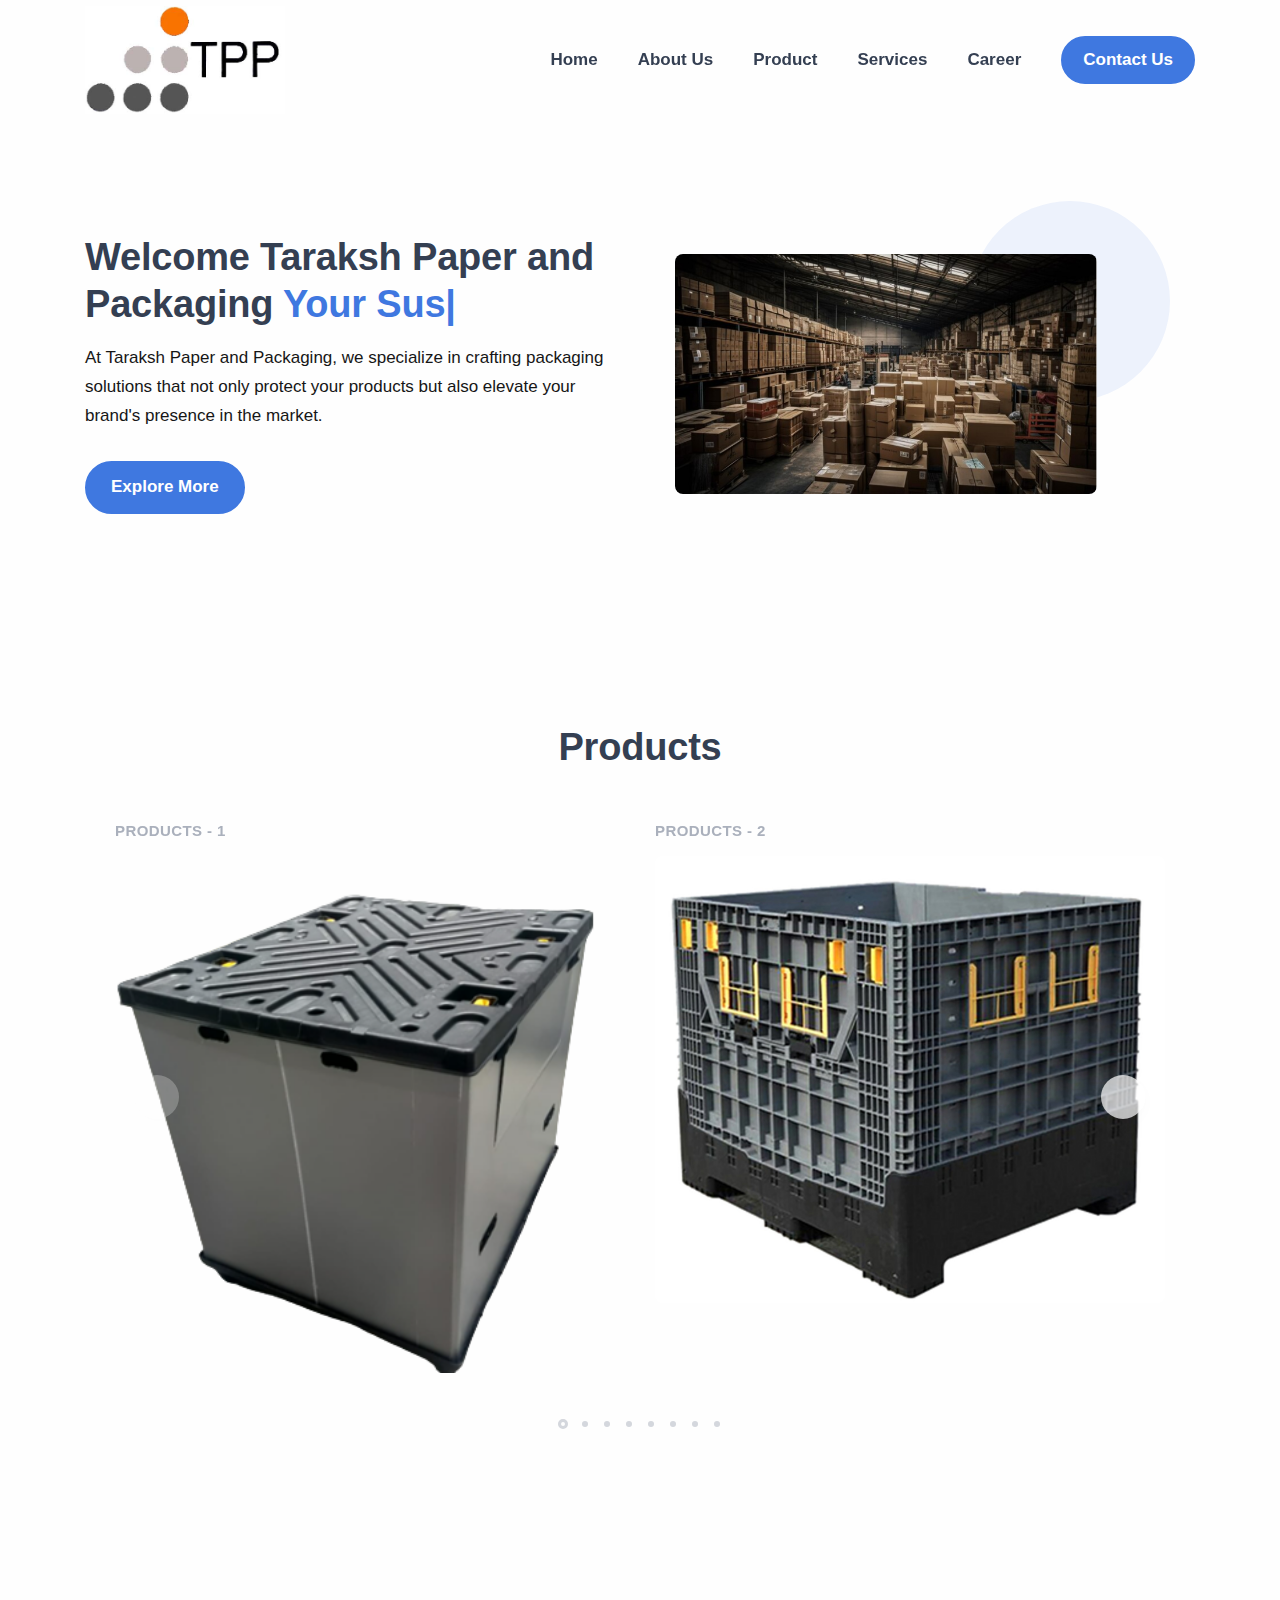
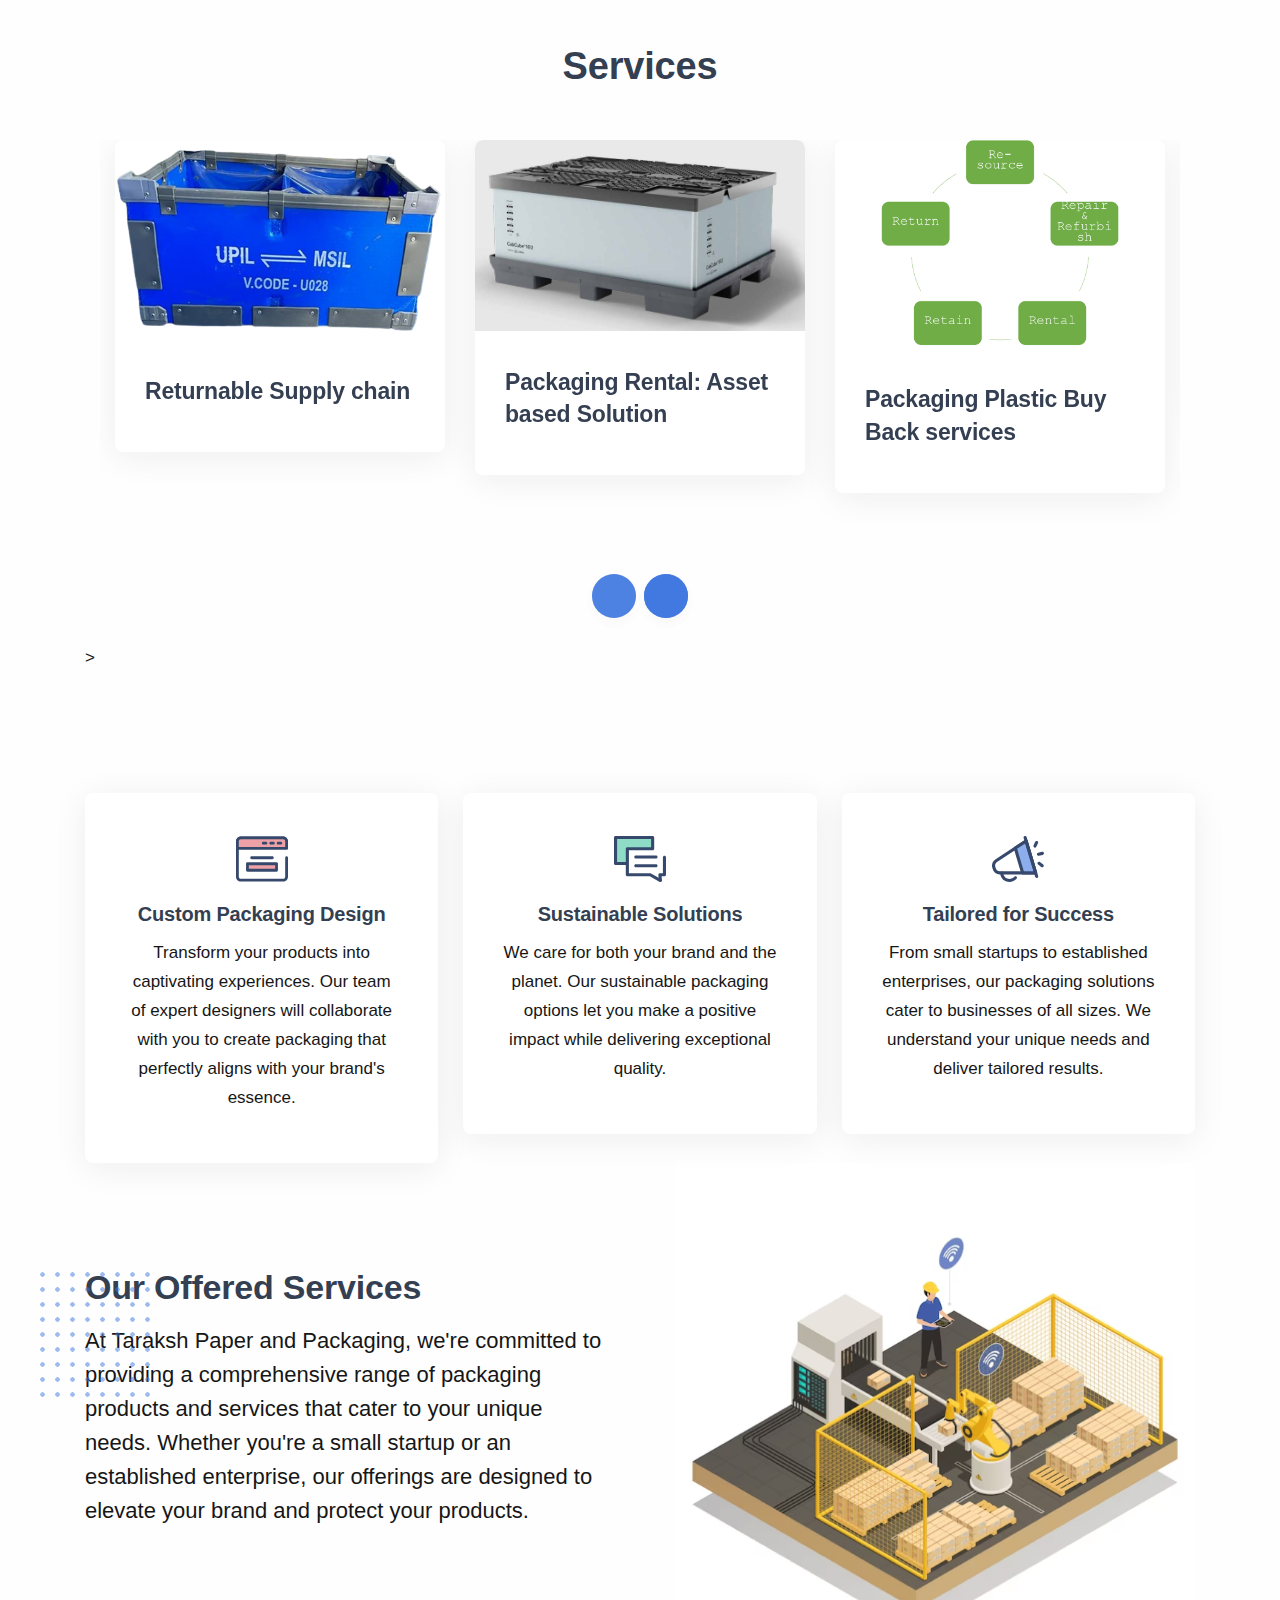
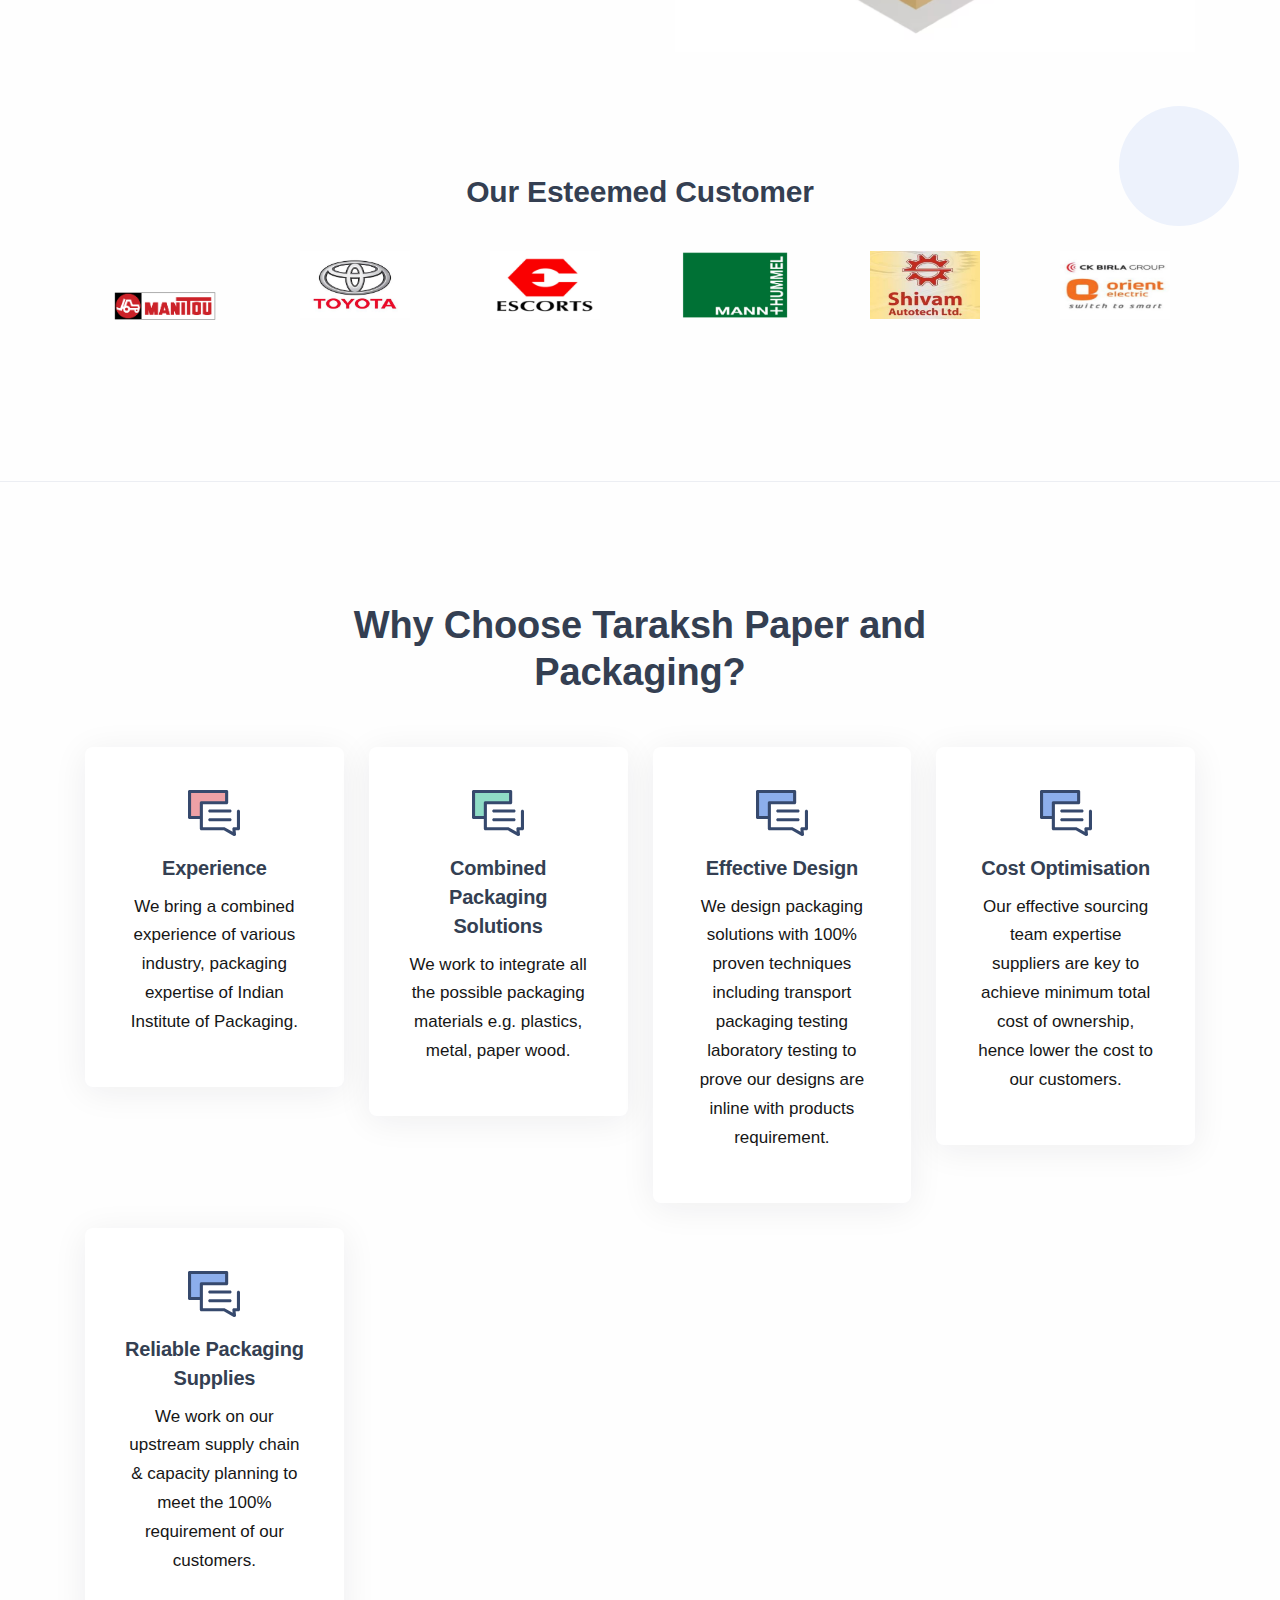
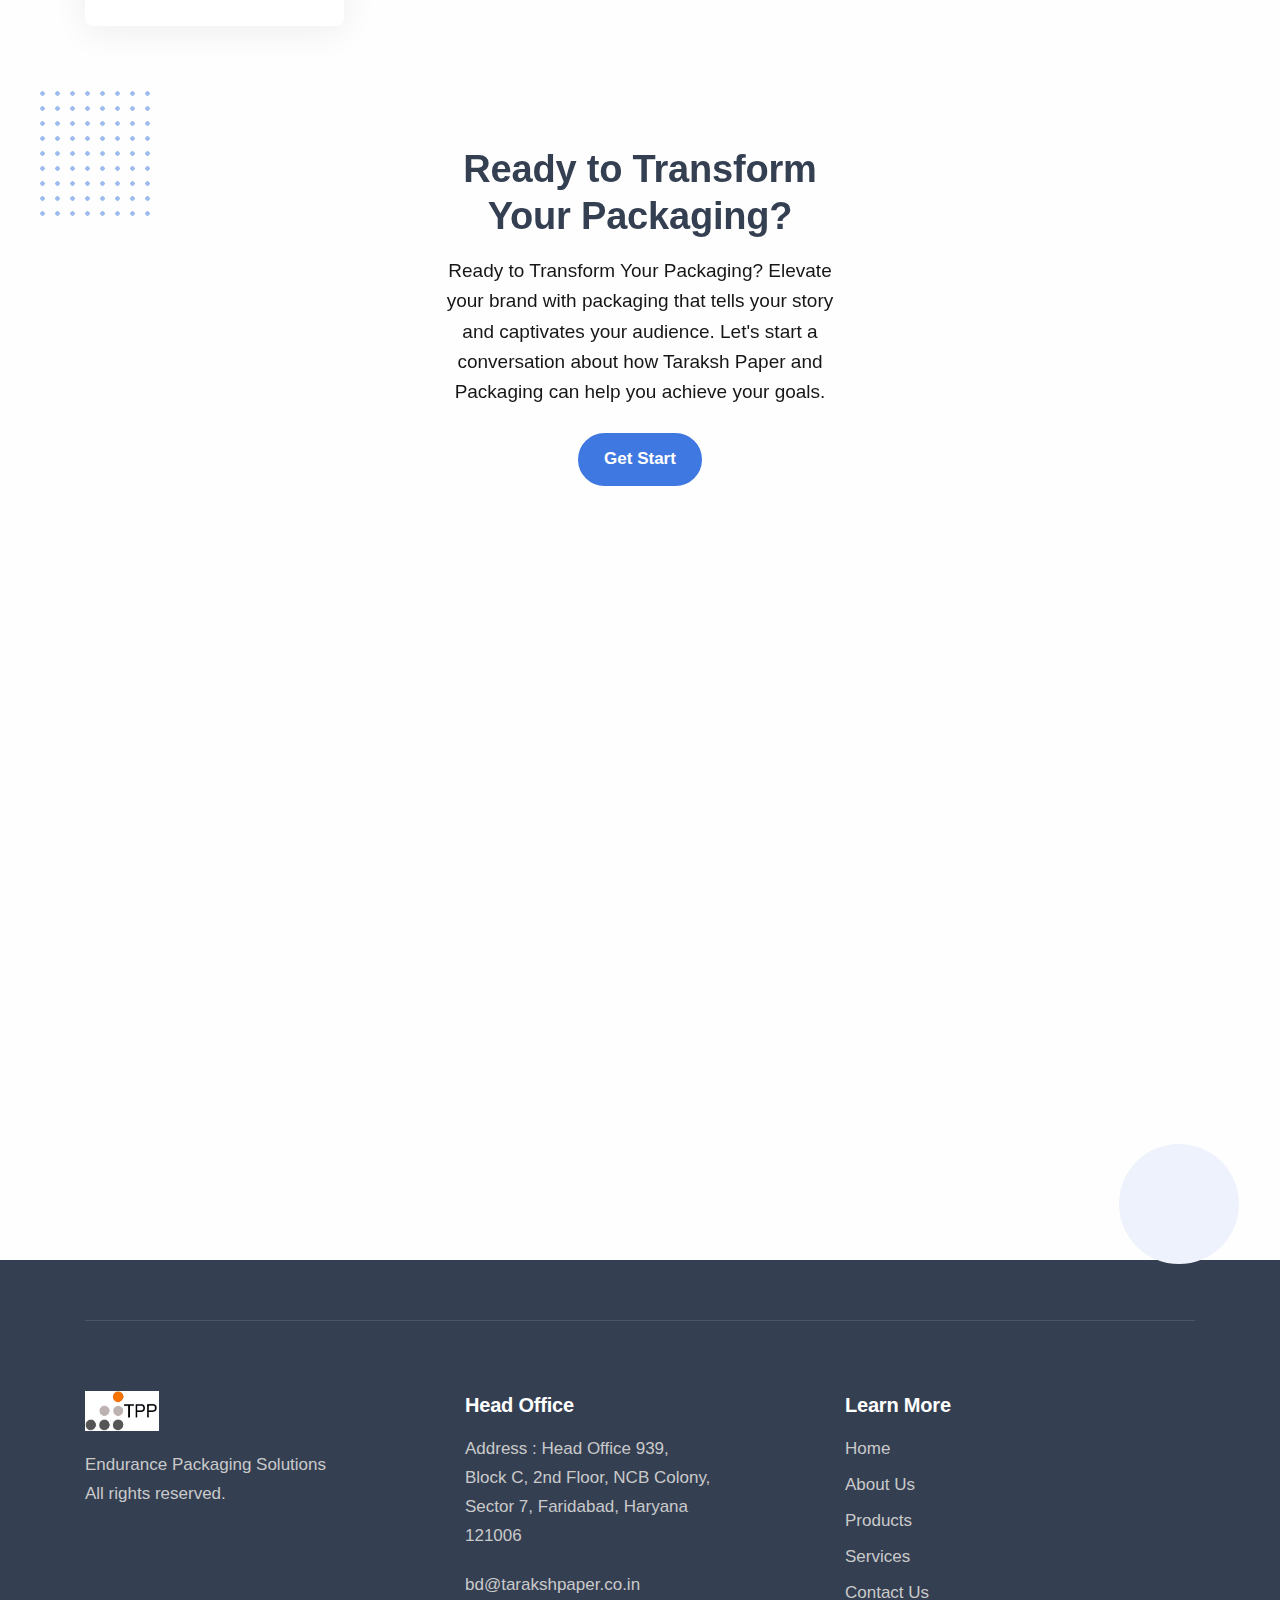
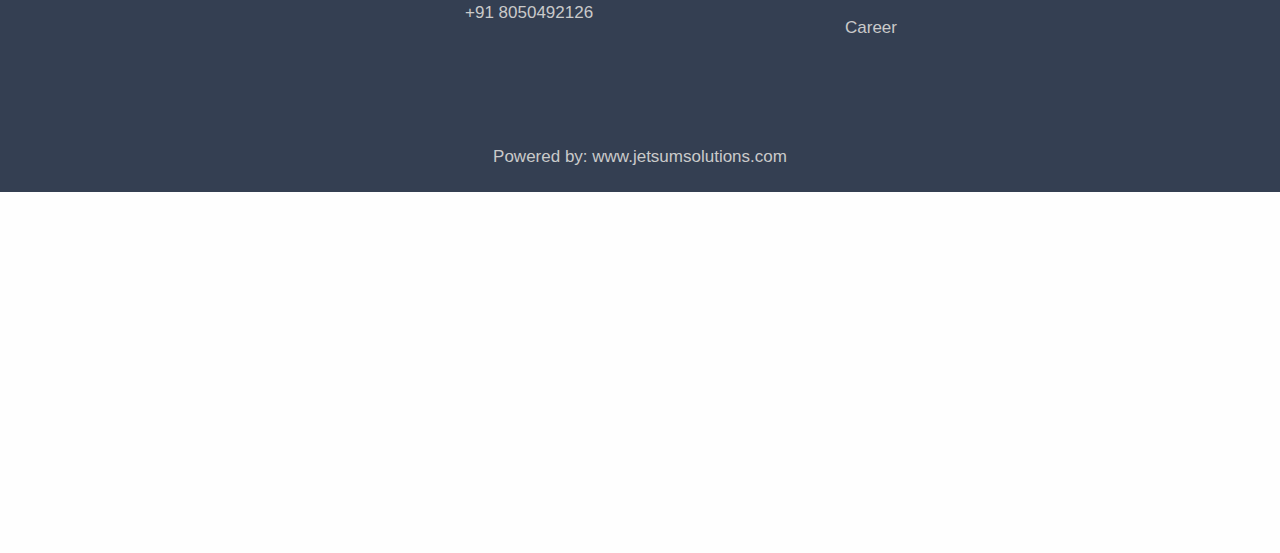
==== commit 77d289f6: "Update index.html" ====
--- a/index.html
+++ b/index.html
@@ -805,7 +805,7 @@
             <h4 class="widget-title text-white mb-3">Head Office</h4>
             <address class="pe-xl-15 pe-xxl-17">
               Address : Head Office  939, Block C, 2nd Floor, NCB Colony, Sector 7, Faridabad, Haryana 121006</address>
-            <a href="mailto:admin@tarakshpaper.co.in">admin@tarakshpaper.co.in</a><br> +91 9711220786
+            <a href="mailto:bd@tarakshpaper.co.in">bd@tarakshpaper.co.in</a><br> +91 8050492126
          
           </div>
           <!-- /.widget -->
@@ -848,4 +848,4 @@
 
 
 </body>
-</html>+</html>
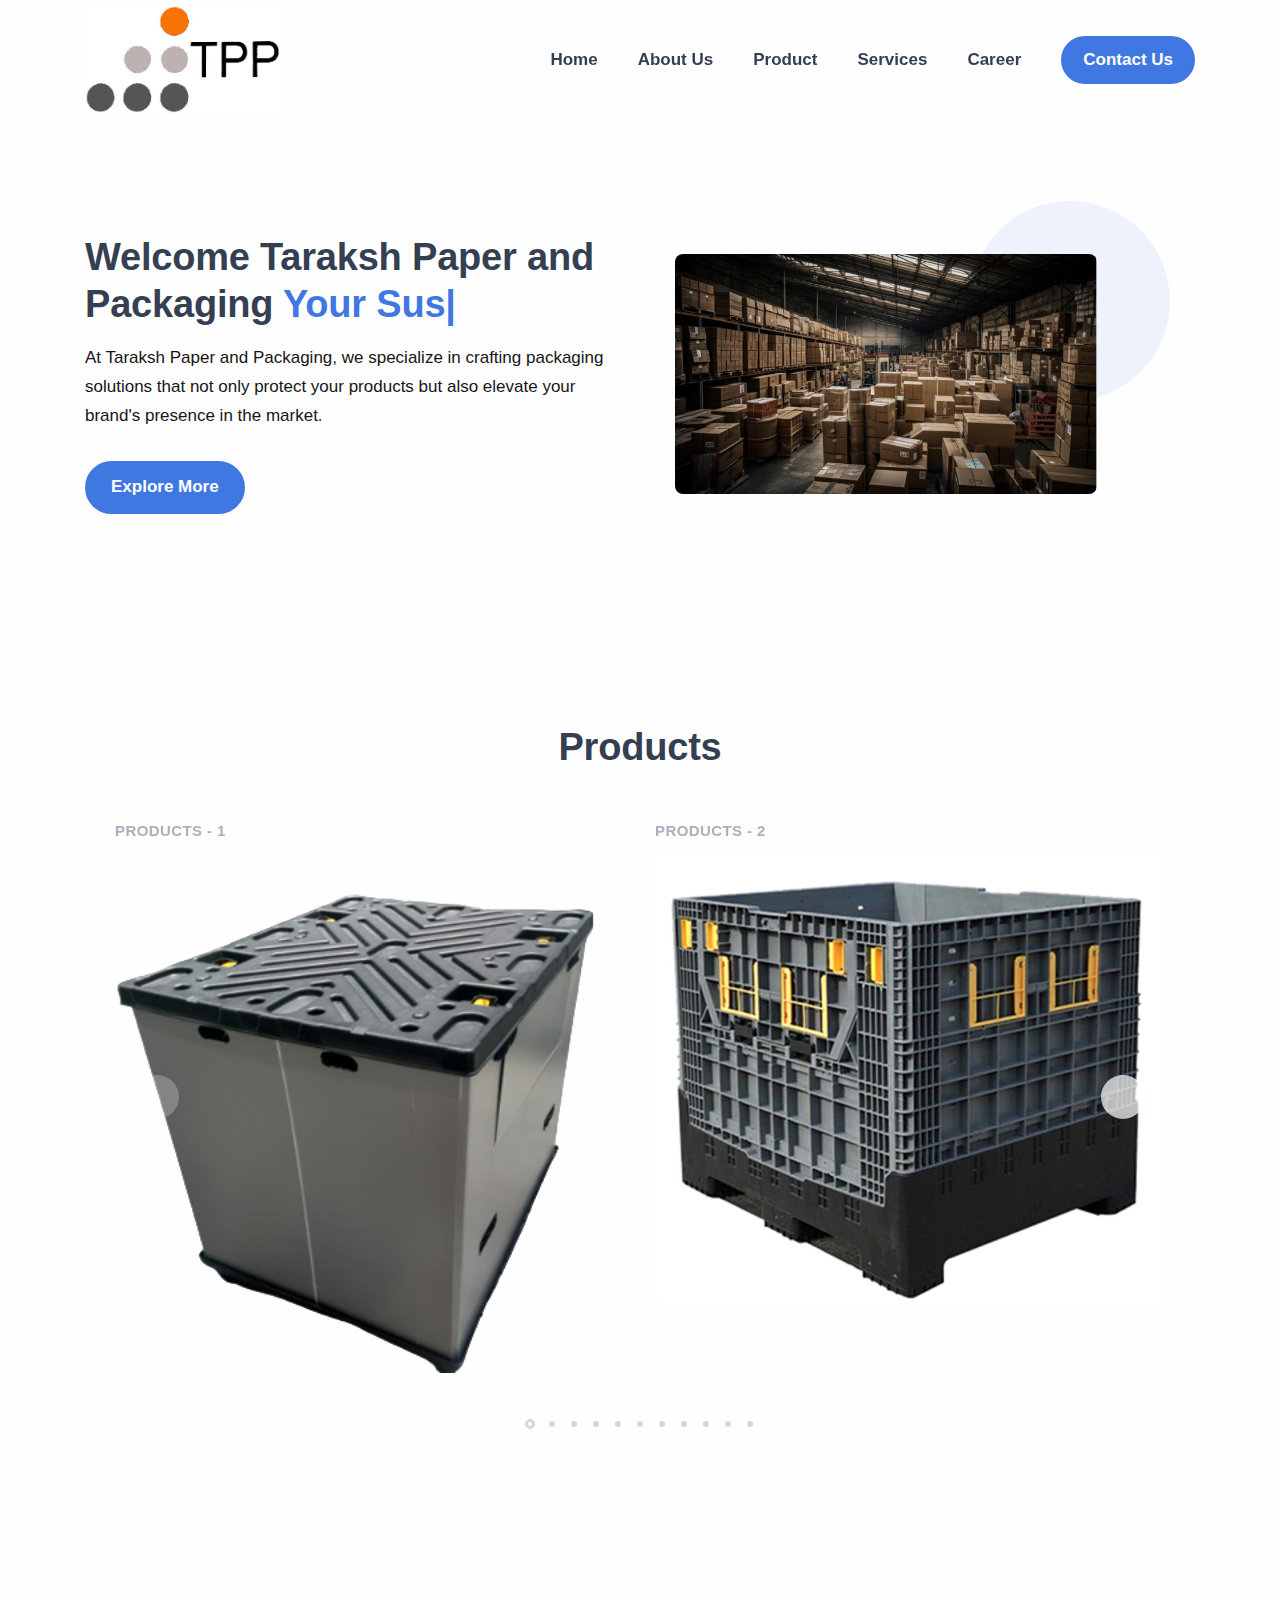
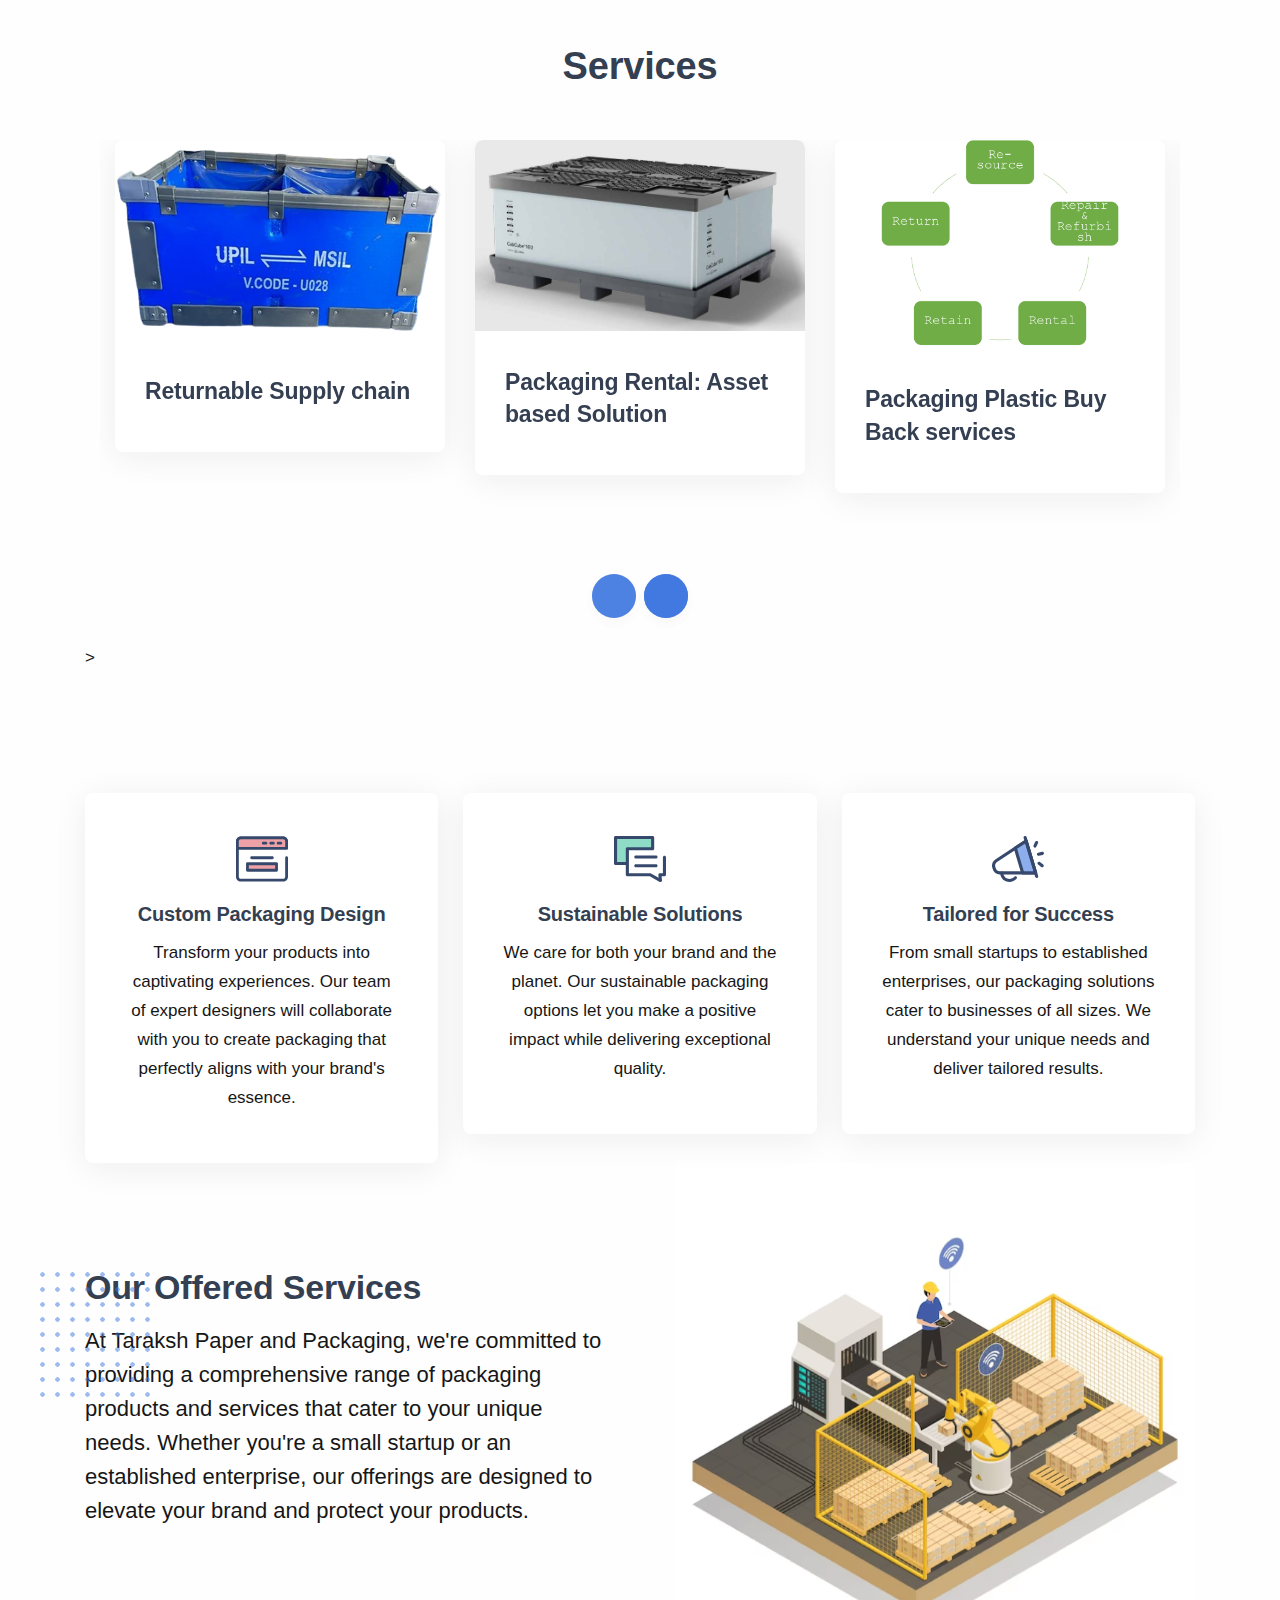
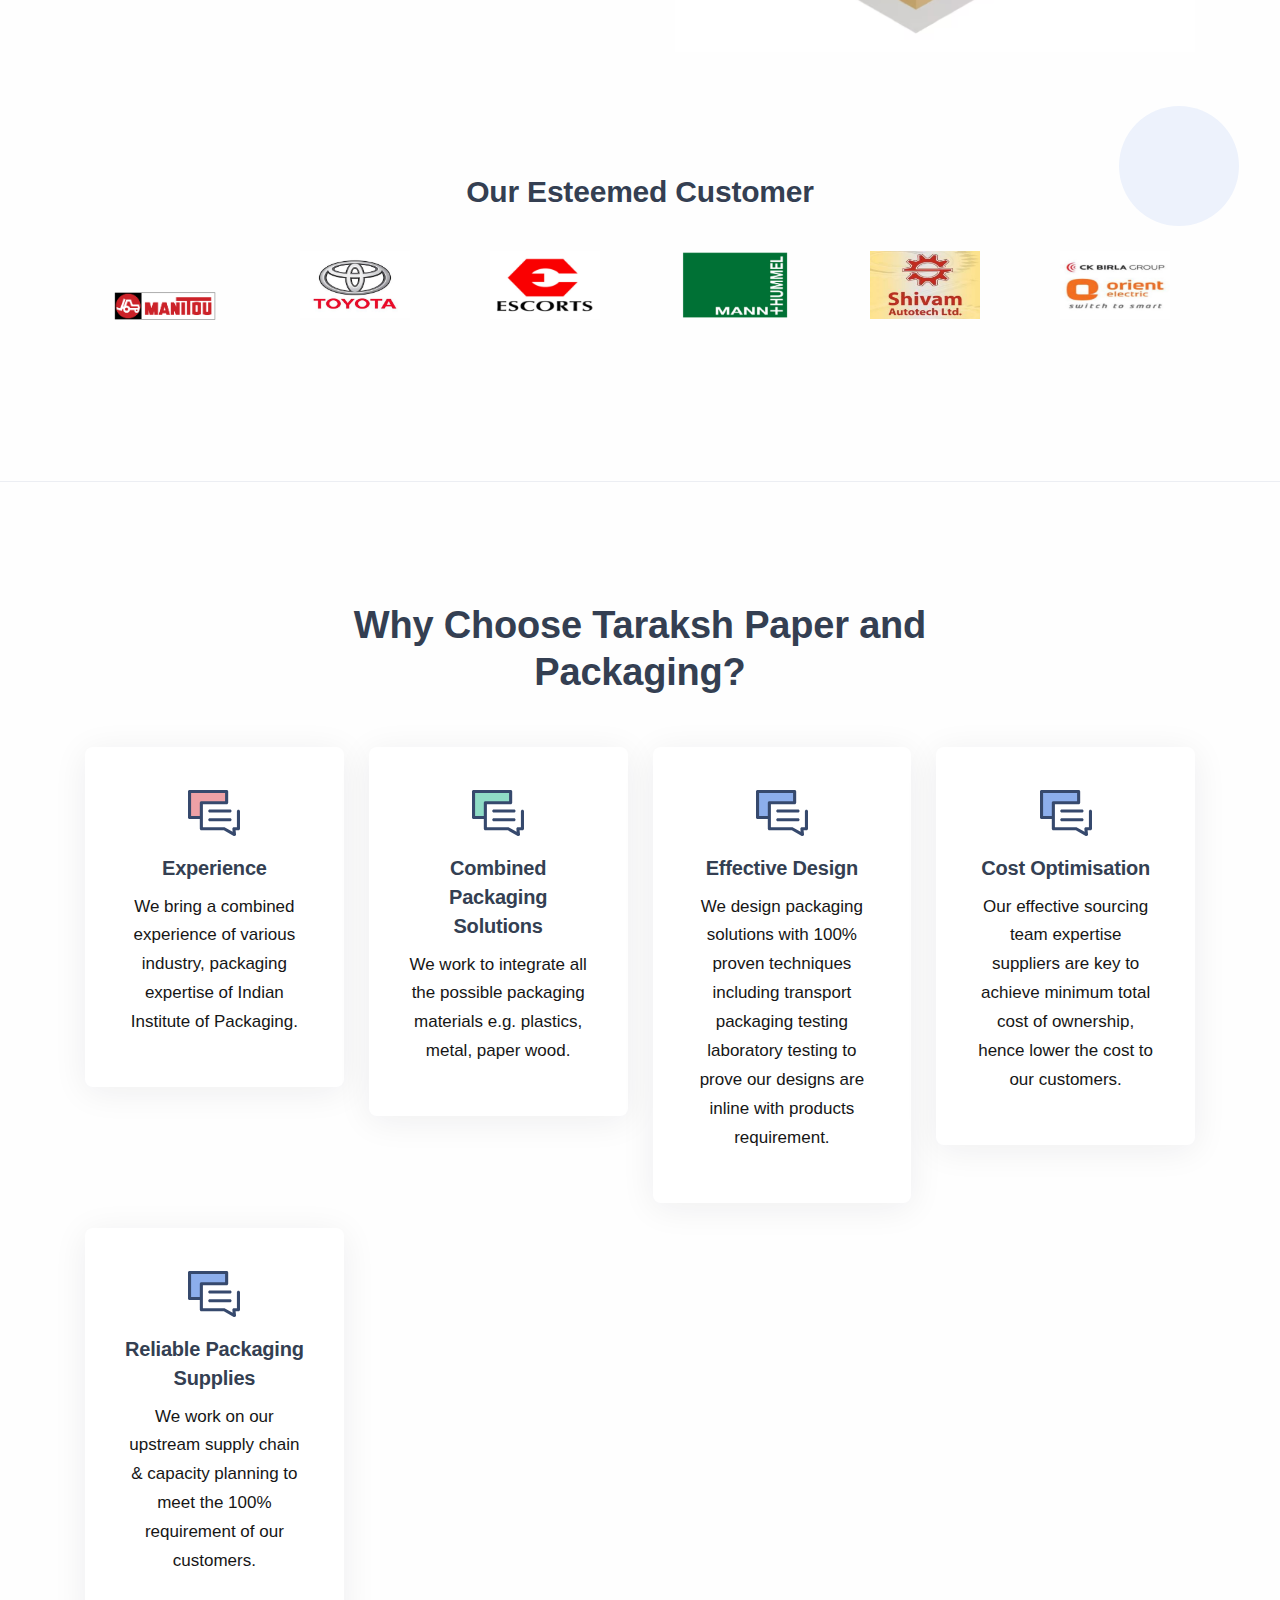
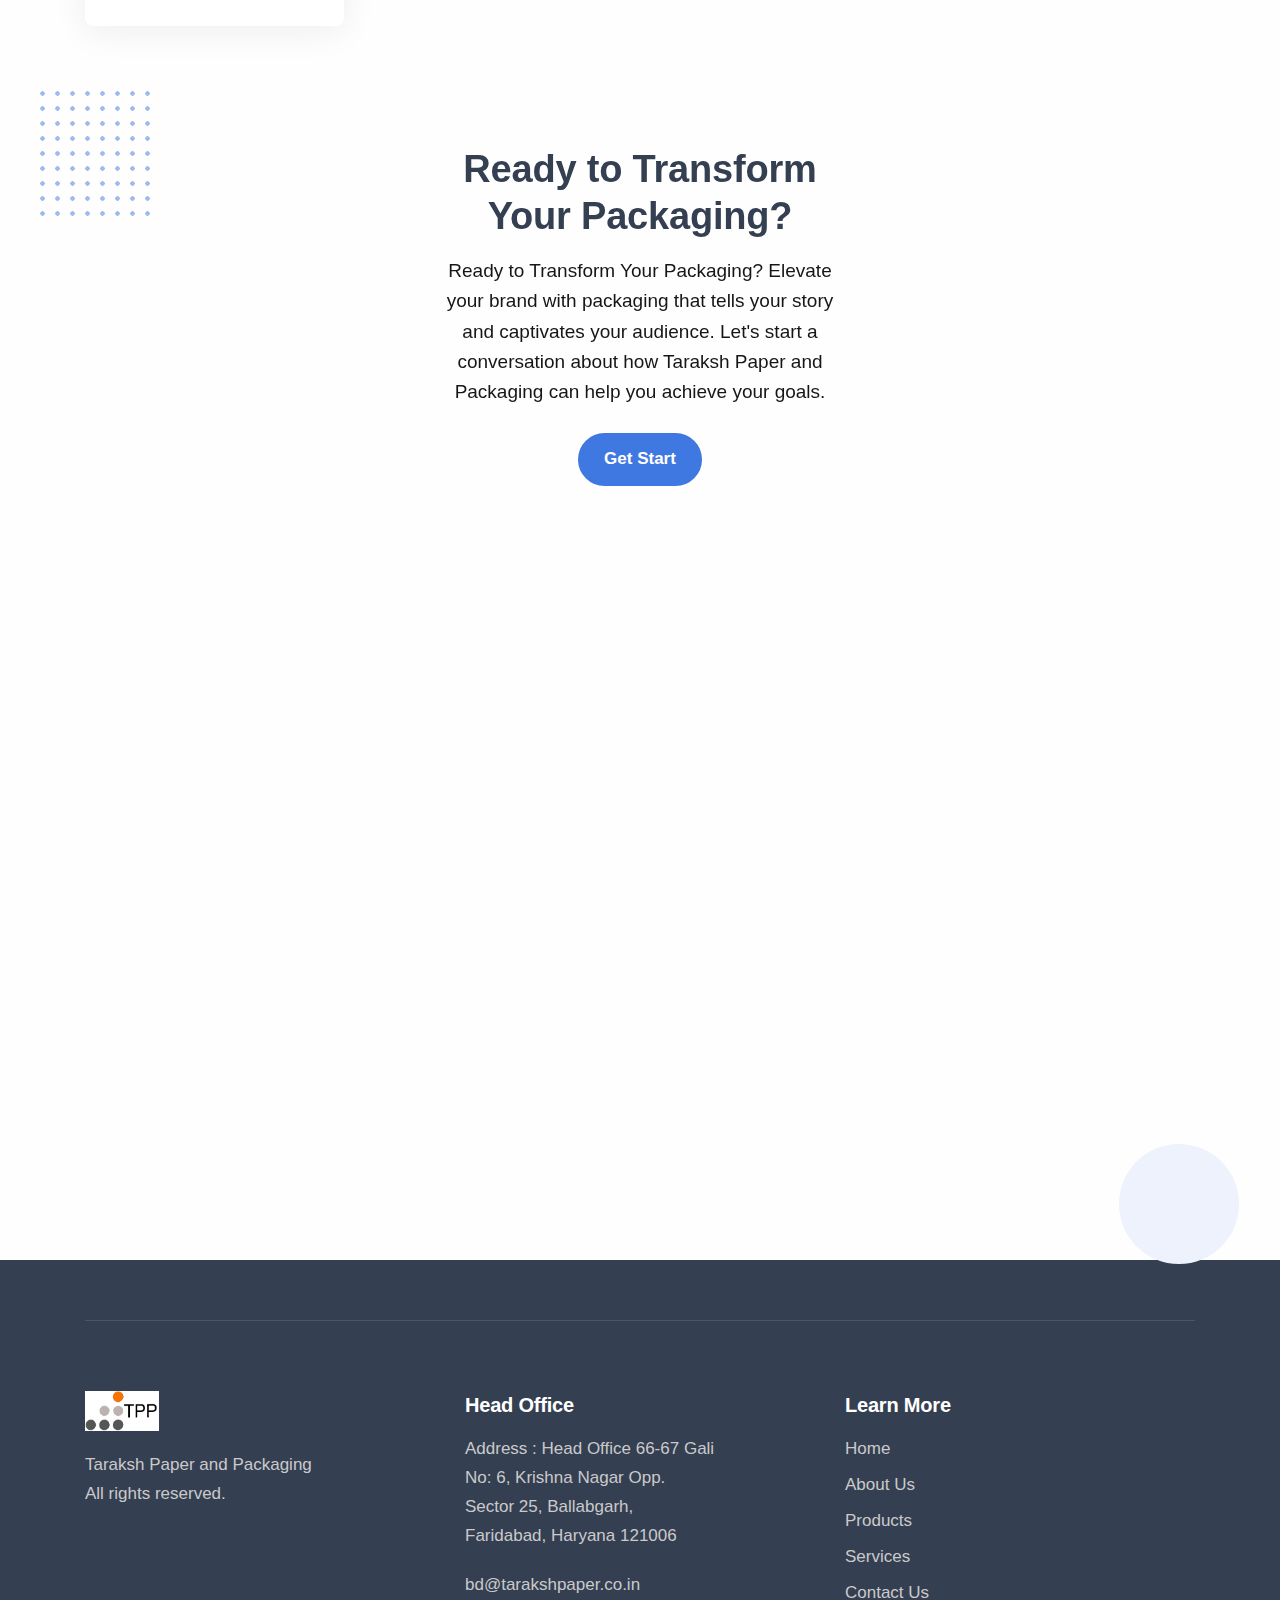
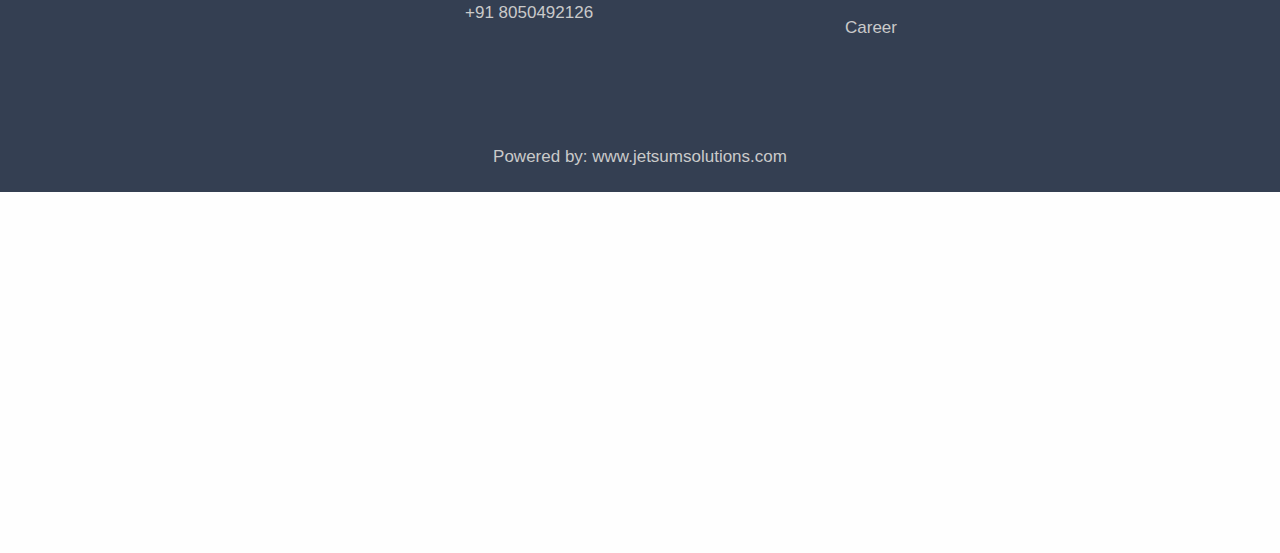
==== commit b35b5a22: "Update index.html" ====
--- a/index.html
+++ b/index.html
@@ -225,6 +225,18 @@
             <div class="swiper-slide">
               <h2 class="fs-15 text-uppercase text-muted mb-3"> Products - 9  </h2>
               <figure class="rounded"><img src="product9_2.jpg"alt="" /></a></figure>
+            </div>
+            <div class="swiper-slide">
+              <h2 class="fs-15 text-uppercase text-muted mb-3"> Products - 10  </h2>
+              <figure class="rounded"><img src="product11_2.png"alt="" /></a></figure>
+            </div>
+            <div class="swiper-slide">
+              <h2 class="fs-15 text-uppercase text-muted mb-3"> Products - 11  </h2>
+              <figure class="rounded"><img src="product11_3.png"alt="" /></a></figure>
+            </div>
+            <div class="swiper-slide">
+              <h2 class="fs-15 text-uppercase text-muted mb-3"> Products - 12 </h2>
+              <figure class="rounded"><img src="product11_4.png"alt="" /></a></figure>
             </div>
                   <!--/.swiper-slide -->
                 </div>
@@ -513,7 +525,7 @@
             <div class="col-md-6 col-xl-4">
               <div class="card shadow-lg">
                 <div class="card-body">
-                  <svg xmlns="http://www.w3.org/2000/svg" viewBox="0 0 512 442.8" data-inject-url="http://endurance-packaging.co.in/assets/img/icons/lineal/browser.svg" class="svg-inject icon-svg icon-svg-md text-red mb-3"><path class="lineal-stroke" d="M464.2 442.8H47.7C21.4 442.8 0 421.4 0 395.1V47.7C0 21.4 21.4 0 47.7 0h416.5C490.6 0 512 21.4 512 47.7c0 7.6-6.2 13.8-13.8 13.9-7.6 0-13.8-6.2-13.9-13.8 0-11.1-9-20-20.1-20.1H47.7c-11.1 0-20 9-20.1 20.1v347.3c0 11.1 9 20.1 20.1 20.1h416.5c11.1 0 20.1-9 20.1-20.1V209.4c0-7.6 6.2-13.8 13.8-13.9 7.6 0 13.8 6.2 13.9 13.8V395c0 26.4-21.4 47.8-47.8 47.8z"></path><path class="lineal-fill" d="M13.8 47.7v69.9h484.3V47.7c0-18.7-15.2-33.9-33.9-33.9H47.7C29 13.8 13.8 29 13.8 47.7z"></path><path class="lineal-stroke" d="M498.2 131.5H13.8c-7.6 0-13.8-6.2-13.8-13.8v-70C0 21.4 21.4 0 47.7 0h416.5C490.6 0 512 21.4 512 47.7v69.9c0 7.7-6.2 13.9-13.8 13.9zM27.7 103.8h456.6v-56c0-11.1-9-20.1-20.1-20.1H47.8c-11.1 0-20 9-20.1 20v56.1z"></path><path class="lineal-stroke" d="M294.7 79.6h-26.3c-7.6 0-13.8-6.2-13.8-13.8S260.8 52 268.4 52h26.3c7.6 0 13.8 6.2 13.8 13.8.1 7.6-6.1 13.8-13.8 13.8zm73.4 0h-26.3c-7.6 0-13.8-6.2-13.8-13.8 0-7.6 6.2-13.8 13.8-13.8h26.3c7.6 0 13.8 6.2 13.8 13.8 0 7.6-6.2 13.8-13.8 13.8zm73.3 0h-26.3c-7.6 0-13.8-6.2-13.8-13.8 0-7.6 6.2-13.8 13.8-13.8h26.3c7.6 0 13.8 6.2 13.8 13.8.1 7.6-6.1 13.8-13.8 13.8z"></path><path class="lineal-fill" d="M112.8 268.5h286.4v63.6H112.8z"></path><path class="lineal-stroke" d="M399.2 345.9H112.8c-7.6 0-13.8-6.2-13.8-13.8v-63.7c0-7.6 6.2-13.8 13.8-13.8h286.4c7.6 0 13.8 6.2 13.8 13.8v63.7c.1 7.6-6.1 13.8-13.8 13.8zm-272.6-27.6h258.8v-36H126.6v36zm230.9-95.5h-203c-7.6.2-14-5.8-14.2-13.5s5.8-14 13.5-14.2h203.8c7.6-.2 14 5.8 14.2 13.5s-5.8 14-13.5 14.2h-.8z"></path></svg>
+                  <svg xmlns="http://www.w3.org/2000/svg" viewBox="0 0 512 442.8" data-inject-url="http://tarakshpaper.co.in/assets/img/icons/lineal/browser.svg" class="svg-inject icon-svg icon-svg-md text-red mb-3"><path class="lineal-stroke" d="M464.2 442.8H47.7C21.4 442.8 0 421.4 0 395.1V47.7C0 21.4 21.4 0 47.7 0h416.5C490.6 0 512 21.4 512 47.7c0 7.6-6.2 13.8-13.8 13.9-7.6 0-13.8-6.2-13.9-13.8 0-11.1-9-20-20.1-20.1H47.7c-11.1 0-20 9-20.1 20.1v347.3c0 11.1 9 20.1 20.1 20.1h416.5c11.1 0 20.1-9 20.1-20.1V209.4c0-7.6 6.2-13.8 13.8-13.9 7.6 0 13.8 6.2 13.9 13.8V395c0 26.4-21.4 47.8-47.8 47.8z"></path><path class="lineal-fill" d="M13.8 47.7v69.9h484.3V47.7c0-18.7-15.2-33.9-33.9-33.9H47.7C29 13.8 13.8 29 13.8 47.7z"></path><path class="lineal-stroke" d="M498.2 131.5H13.8c-7.6 0-13.8-6.2-13.8-13.8v-70C0 21.4 21.4 0 47.7 0h416.5C490.6 0 512 21.4 512 47.7v69.9c0 7.7-6.2 13.9-13.8 13.9zM27.7 103.8h456.6v-56c0-11.1-9-20.1-20.1-20.1H47.8c-11.1 0-20 9-20.1 20v56.1z"></path><path class="lineal-stroke" d="M294.7 79.6h-26.3c-7.6 0-13.8-6.2-13.8-13.8S260.8 52 268.4 52h26.3c7.6 0 13.8 6.2 13.8 13.8.1 7.6-6.1 13.8-13.8 13.8zm73.4 0h-26.3c-7.6 0-13.8-6.2-13.8-13.8 0-7.6 6.2-13.8 13.8-13.8h26.3c7.6 0 13.8 6.2 13.8 13.8 0 7.6-6.2 13.8-13.8 13.8zm73.3 0h-26.3c-7.6 0-13.8-6.2-13.8-13.8 0-7.6 6.2-13.8 13.8-13.8h26.3c7.6 0 13.8 6.2 13.8 13.8.1 7.6-6.1 13.8-13.8 13.8z"></path><path class="lineal-fill" d="M112.8 268.5h286.4v63.6H112.8z"></path><path class="lineal-stroke" d="M399.2 345.9H112.8c-7.6 0-13.8-6.2-13.8-13.8v-63.7c0-7.6 6.2-13.8 13.8-13.8h286.4c7.6 0 13.8 6.2 13.8 13.8v63.7c.1 7.6-6.1 13.8-13.8 13.8zm-272.6-27.6h258.8v-36H126.6v36zm230.9-95.5h-203c-7.6.2-14-5.8-14.2-13.5s5.8-14 13.5-14.2h203.8c7.6-.2 14 5.8 14.2 13.5s-5.8 14-13.5 14.2h-.8z"></path></svg>
                   <h4>Custom Packaging Design</h4>
                   <p class="mb-2">Transform your products into captivating experiences. Our team of expert designers will collaborate with you to create packaging that perfectly aligns with your brand's essence.</p>
                   <!-- <a href="#" class="more hover link-red">Learn More</a> -->
@@ -526,7 +538,7 @@
             <div class="col-md-6 col-xl-4">
               <div class="card shadow-lg">
                 <div class="card-body">
-                  <svg xmlns="http://www.w3.org/2000/svg" viewBox="0 0 512 454.6" data-inject-url="http://endurance-packaging.co.in/assets/img/icons/lineal/chat-2.svg" class="svg-inject icon-svg icon-svg-md text-green mb-3"><path class="lineal-fill" d="M131.5 126.8h249V15.2H15.2v256.3h116.3z"></path><path class="lineal-stroke" d="M496.8 194.4c-8.4 0-15.2 6.8-15.2 15.2v158.3h-29.7c-8.4 0-15.2 6.8-15.2 15.2 0 .5 0 1.1.1 1.6l2.8 27.2-75.7-42.1c-2.3-1.3-4.8-1.9-7.4-1.9H146.7V142h233.8c8.4 0 15.2-6.8 15.2-15.2V15.2c0-8.4-6.8-15.2-15.2-15.2H15.2C6.8 0 0 6.8 0 15.2v256.3c0 8.4 6.8 15.2 15.2 15.2h101v96.4c0 8.4 6.8 15.2 15.2 15.2h221l97.8 54.3c7.3 4.1 16.6 1.4 20.7-5.9 1.5-2.7 2.2-5.9 1.8-9l-4.1-39.5h28.1c8.4 0 15.2-6.8 15.2-15.2V209.6c.1-8.4-6.7-15.2-15.1-15.2zM30.4 256.3V30.4h334.8v81.2H131.5c-8.4 0-15.2 6.8-15.2 15.2v129.5H30.4z"></path><path class="lineal-stroke" d="M413.8 223.6H214.4c-8.4 0-15.2-6.8-15.2-15.2s6.8-15.2 15.2-15.2h199.4c8.4 0 15.2 6.8 15.2 15.2s-6.8 15.2-15.2 15.2zm0 85.9H214.4c-8.4 0-15.2-6.8-15.2-15.2S206 279 214.4 279h199.4c8.4 0 15.2 6.8 15.2 15.2s-6.8 15.3-15.2 15.3z"></path></svg>
+                  <svg xmlns="http://www.w3.org/2000/svg" viewBox="0 0 512 454.6" data-inject-url="http://tarakshpaper.co.in/assets/img/icons/lineal/chat-2.svg" class="svg-inject icon-svg icon-svg-md text-green mb-3"><path class="lineal-fill" d="M131.5 126.8h249V15.2H15.2v256.3h116.3z"></path><path class="lineal-stroke" d="M496.8 194.4c-8.4 0-15.2 6.8-15.2 15.2v158.3h-29.7c-8.4 0-15.2 6.8-15.2 15.2 0 .5 0 1.1.1 1.6l2.8 27.2-75.7-42.1c-2.3-1.3-4.8-1.9-7.4-1.9H146.7V142h233.8c8.4 0 15.2-6.8 15.2-15.2V15.2c0-8.4-6.8-15.2-15.2-15.2H15.2C6.8 0 0 6.8 0 15.2v256.3c0 8.4 6.8 15.2 15.2 15.2h101v96.4c0 8.4 6.8 15.2 15.2 15.2h221l97.8 54.3c7.3 4.1 16.6 1.4 20.7-5.9 1.5-2.7 2.2-5.9 1.8-9l-4.1-39.5h28.1c8.4 0 15.2-6.8 15.2-15.2V209.6c.1-8.4-6.7-15.2-15.1-15.2zM30.4 256.3V30.4h334.8v81.2H131.5c-8.4 0-15.2 6.8-15.2 15.2v129.5H30.4z"></path><path class="lineal-stroke" d="M413.8 223.6H214.4c-8.4 0-15.2-6.8-15.2-15.2s6.8-15.2 15.2-15.2h199.4c8.4 0 15.2 6.8 15.2 15.2s-6.8 15.2-15.2 15.2zm0 85.9H214.4c-8.4 0-15.2-6.8-15.2-15.2S206 279 214.4 279h199.4c8.4 0 15.2 6.8 15.2 15.2s-6.8 15.3-15.2 15.3z"></path></svg>
                   <h4>Sustainable Solutions</h4>
                   <p class="mb-2">We care for both your brand and the planet. Our sustainable packaging options let you make a positive impact while delivering exceptional quality.</p>
                   <!-- <a href="#" class="more hover link-green">Learn More</a> -->
@@ -539,7 +551,7 @@
             <div class="col-md-6 col-xl-4">
               <div class="card shadow-lg">
                 <div class="card-body">
-                  <svg xmlns="http://www.w3.org/2000/svg" viewBox="0 0 409.6 362.5" data-inject-url="http://endurance-packaging.co.in/assets/img/icons/lineal/megaphone.svg" class="svg-inject icon-svg icon-svg-md text-blue mb-3"><path class="lineal-stroke" d="M343.4 302.9L61 302.5c-25.3-.2-47.5-16.8-54.8-40.9l-3.9-12.9c-7.1-24.2 2.5-50.3 23.5-64.2L262.1 29.8c5.7-3.7 13.3-2.1 17 3.6.7 1 1.2 2.1 1.5 3.2l74.3 249.8c2.4 6.4-.9 13.5-7.3 15.8-1.3.5-2.8.7-4.2.7zM261.8 59.4L39.3 205c-12 7.9-17.4 22.8-13.4 36.6l3.8 12.9c4.2 13.8 16.8 23.3 31.2 23.4l265.8.4-64.9-218.9z"></path><path class="lineal-stroke" d="M138 362.5c-40.4 0-72.8-31.1-73.6-70.8 0-6.8 5.5-12.3 12.3-12.3 6.6 0 12.1 5.2 12.3 11.8.6 26.2 22.1 46.7 49 46.7 14.2 0 27.7-6.2 37-16.9 4.5-5.1 12.2-5.7 17.4-1.2 5.1 4.5 5.7 12.2 1.2 17.4-14 16.1-34.3 25.3-55.6 25.3z"></path><path class="lineal-fill" d="M183.4 96l57.8 194.5 102.1.1-74.5-250.5L183.4 96z"></path><path class="lineal-stroke" d="M343.4 302.9l-102.1-.1c-5.4 0-10.2-3.6-11.8-8.8L171.6 99.5c-1.6-5.2.5-10.8 5.1-13.8l85.4-55.9c5.7-3.7 13.3-2.1 17 3.6.7 1 1.2 2.1 1.5 3.2l74.5 250.6c1.9 6.5-1.8 13.4-8.3 15.3-1.1.2-2.3.4-3.4.4zm-92.9-24.7l76.4.1-65.1-218.9-63.9 41.8 52.6 177z"></path><path class="lineal-stroke" d="M351.8 330.6c-5.4 0-10.2-3.6-11.8-8.8l-91-306c-2.1-6.5 1.3-13.4 7.8-15.6 6.5-2.1 13.4 1.3 15.6 7.8.1.3.2.5.2.8l91 305.9c1.9 6.5-1.8 13.4-8.3 15.3-1.1.4-2.3.6-3.5.6zM338 91.7c-6.8 0-12.3-5.5-12.3-12.3 0-1.8.4-3.6 1.2-5.3l13.4-28.5c2.9-6.2 10.2-8.8 16.4-5.9 6.2 2.9 8.8 10.2 5.9 16.4l-13.4 28.5c-2.1 4.3-6.4 7.1-11.2 7.1zm28.2 64.9c-6.8 0-12.3-5.5-12.3-12.3 0-5.7 3.9-10.6 9.4-12l31.1-7.5c6.6-1.5 13.2 2.6 14.7 9.3 1.5 6.5-2.5 13-9 14.7l-31.2 7.4c-.8.3-1.8.4-2.7.4zm29.1 90c-2.7 0-5.4-.9-7.5-2.6l-24.9-19.4c-5.4-4.2-6.3-11.9-2.2-17.3s11.9-6.3 17.3-2.2l24.9 19.4c5.4 4.2 6.3 11.9 2.1 17.3-2.3 3-5.9 4.7-9.7 4.8z"></path></svg>
+                  <svg xmlns="http://www.w3.org/2000/svg" viewBox="0 0 409.6 362.5" data-inject-url="http://tarakshpaper.co.in/assets/img/icons/lineal/megaphone.svg" class="svg-inject icon-svg icon-svg-md text-blue mb-3"><path class="lineal-stroke" d="M343.4 302.9L61 302.5c-25.3-.2-47.5-16.8-54.8-40.9l-3.9-12.9c-7.1-24.2 2.5-50.3 23.5-64.2L262.1 29.8c5.7-3.7 13.3-2.1 17 3.6.7 1 1.2 2.1 1.5 3.2l74.3 249.8c2.4 6.4-.9 13.5-7.3 15.8-1.3.5-2.8.7-4.2.7zM261.8 59.4L39.3 205c-12 7.9-17.4 22.8-13.4 36.6l3.8 12.9c4.2 13.8 16.8 23.3 31.2 23.4l265.8.4-64.9-218.9z"></path><path class="lineal-stroke" d="M138 362.5c-40.4 0-72.8-31.1-73.6-70.8 0-6.8 5.5-12.3 12.3-12.3 6.6 0 12.1 5.2 12.3 11.8.6 26.2 22.1 46.7 49 46.7 14.2 0 27.7-6.2 37-16.9 4.5-5.1 12.2-5.7 17.4-1.2 5.1 4.5 5.7 12.2 1.2 17.4-14 16.1-34.3 25.3-55.6 25.3z"></path><path class="lineal-fill" d="M183.4 96l57.8 194.5 102.1.1-74.5-250.5L183.4 96z"></path><path class="lineal-stroke" d="M343.4 302.9l-102.1-.1c-5.4 0-10.2-3.6-11.8-8.8L171.6 99.5c-1.6-5.2.5-10.8 5.1-13.8l85.4-55.9c5.7-3.7 13.3-2.1 17 3.6.7 1 1.2 2.1 1.5 3.2l74.5 250.6c1.9 6.5-1.8 13.4-8.3 15.3-1.1.2-2.3.4-3.4.4zm-92.9-24.7l76.4.1-65.1-218.9-63.9 41.8 52.6 177z"></path><path class="lineal-stroke" d="M351.8 330.6c-5.4 0-10.2-3.6-11.8-8.8l-91-306c-2.1-6.5 1.3-13.4 7.8-15.6 6.5-2.1 13.4 1.3 15.6 7.8.1.3.2.5.2.8l91 305.9c1.9 6.5-1.8 13.4-8.3 15.3-1.1.4-2.3.6-3.5.6zM338 91.7c-6.8 0-12.3-5.5-12.3-12.3 0-1.8.4-3.6 1.2-5.3l13.4-28.5c2.9-6.2 10.2-8.8 16.4-5.9 6.2 2.9 8.8 10.2 5.9 16.4l-13.4 28.5c-2.1 4.3-6.4 7.1-11.2 7.1zm28.2 64.9c-6.8 0-12.3-5.5-12.3-12.3 0-5.7 3.9-10.6 9.4-12l31.1-7.5c6.6-1.5 13.2 2.6 14.7 9.3 1.5 6.5-2.5 13-9 14.7l-31.2 7.4c-.8.3-1.8.4-2.7.4zm29.1 90c-2.7 0-5.4-.9-7.5-2.6l-24.9-19.4c-5.4-4.2-6.3-11.9-2.2-17.3s11.9-6.3 17.3-2.2l24.9 19.4c5.4 4.2 6.3 11.9 2.1 17.3-2.3 3-5.9 4.7-9.7 4.8z"></path></svg>
                   <h4>Tailored for Success</h4>
                   <p class="mb-2">From small startups to established enterprises, our packaging solutions cater to businesses of all sizes. We understand your unique needs and deliver tailored results.</p>
                 </div>
@@ -594,7 +606,7 @@
          
         <div class="swiper-container clients mb-0 swiper-container-2" data-margin="30" data-dots="false" data-loop="true" data-autoplay="true" data-autoplaytime="1" data-drag="false" data-speed="5000" data-items-xxl="7" data-items-xl="6" data-items-lg="5" data-items-md="4" data-items-xs="2">
           <div class="swiper swiper-initialized swiper-horizontal swiper-pointer-events">
-            <div class="swiper-wrapper ticker" id="swiper-wrapper-46c973f93ed6389c" aria-live="off" style="cursor: grab; transition-duration: 5000ms; transform: translate3d(-2160px, 0px, 0px);"><div class="swiper-slide px-5 swiper-slide-duplicate" role="group" aria-label="14 / 17" data-swiper-slide-index="13" style="width: 150px; margin-right: 30px;"><img src="Picture4.jpg" alt=""></div><div class="swiper-slide px-5 swiper-slide-duplicate" role="group" aria-label="15 / 17" data-swiper-slide-index="14" style="width: 150px; margin-right: 30px;"><img src="Picture5.jpg" alt=""></div><div class="swiper-slide px-5 swiper-slide-duplicate" role="group" aria-label="16 / 17" data-swiper-slide-index="15" style="width: 150px; margin-right: 30px;"><img src="Picture7.jpg" alt=""></div><div class="swiper-slide px-5 swiper-slide-duplicate" role="group" aria-label="17 / 17" data-swiper-slide-index="16" style="width: 150px; margin-right: 30px;"><img src="Picture8.jpg" alt=""></div>
+            <div class="swiper-wrapper ticker" id="swiper-wrapper-46c973f93ed6389c" aria-live="off" style="cursor: grab; transition-duration: 5000ms; transform: translate3d(-2160px, 0px, 0px);"><div class="swiper-slide px-5 swiper-slide-duplicate" role="group" aria-label="14 / 17" data-swiper-slide-index="13" style="width: 150px; margin-right: 30px;"><img src="JCB1.png" alt=""></div><div class="swiper-slide px-5 swiper-slide-duplicate" role="group" aria-label="15 / 17" data-swiper-slide-index="14" style="width: 150px; margin-right: 30px;"><img src="Picture5.jpg" alt=""></div><div class="swiper-slide px-5 swiper-slide-duplicate" role="group" aria-label="16 / 17" data-swiper-slide-index="15" style="width: 150px; margin-right: 30px;"><img src="Picture7.jpg" alt=""></div><div class="swiper-slide px-5 swiper-slide-duplicate" role="group" aria-label="17 / 17" data-swiper-slide-index="16" style="width: 150px; margin-right: 30px;"><img src="Picture8.jpg" alt=""></div>
               <div class="swiper-slide px-5" role="group" aria-label="1 / 17" data-swiper-slide-index="0" style="width: 150px; margin-right: 30px;"><img src="logo1.jpg" alt=""></div>
               <div class="swiper-slide px-5" role="group" aria-label="2 / 17" data-swiper-slide-index="1" style="width: 150px; margin-right: 30px;"><img src="Picture6.png" alt=""></div>
               <div class="swiper-slide px-5" role="group" aria-label="3 / 17" style="width: 150px; margin-right: 30px;" data-swiper-slide-index="2"><img src="logo8.jpg" alt=""></div>
@@ -607,10 +619,16 @@
               <div class="swiper-slide px-5 swiper-slide-next" role="group" aria-label="10 / 17" data-swiper-slide-index="9" style="width: 150px; margin-right: 30px;"><img src="logo12.jpg" alt=""></div>
               <div class="swiper-slide px-5" role="group" aria-label="11 / 17" data-swiper-slide-index="10" style="width: 150px; margin-right: 30px;"><img src="Picture1.jpg" alt=""></div>
               <div class="swiper-slide px-5" role="group" aria-label="13 / 17" data-swiper-slide-index="12" style="width: 150px; margin-right: 30px;"><img src="Picture3.jpg" alt=""></div>
-              <div class="swiper-slide px-5" role="group" aria-label="14 / 17" data-swiper-slide-index="13" style="width: 150px; margin-right: 30px;"><img src="Picture4.jpg" alt=""></div>
+              <div class="swiper-slide px-5" role="group" aria-label="14 / 17" data-swiper-slide-index="13" style="width: 150px; margin-right: 30px;"><img src="JCB1.png" alt=""></div>
               <div class="swiper-slide px-5" role="group" aria-label="15 / 17" data-swiper-slide-index="14" style="width: 150px; margin-right: 30px;"><img src="Picture5.jpg" alt=""></div>  
               <div class="swiper-slide px-5" role="group" aria-label="16 / 17" data-swiper-slide-index="15" style="width: 150px; margin-right: 30px;"><img src="Picture7.jpg" alt=""></div>
-              <div class="swiper-slide px-5" role="group" aria-label="17 / 17" data-swiper-slide-index="16" style="width: 150px; margin-right: 30px;"><img src="Picture8.jpg" alt=""></div>
+              <div class="swiper-slide px-5" role="group" aria-label="17 / 17" data-swiper-slide-index="16" style="width: 150px; margin-right: 30px;"><img src="picture41.png" alt=""></div>
+              <div class="swiper-slide px-5" role="group" aria-label="17 / 17" data-swiper-slide-index="16" style="width: 150px; margin-right: 30px;"><img src="picture42.png" alt=""></div>
+              <div class="swiper-slide px-5" role="group" aria-label="17 / 17" data-swiper-slide-index="16" style="width: 150px; margin-right: 30px;"><img src="picture43.png" alt=""></div>
+              <div class="swiper-slide px-5" role="group" aria-label="17 / 17" data-swiper-slide-index="16" style="width: 150px; margin-right: 30px;"><img src="picture44.png" alt=""></div>
+              <div class="swiper-slide px-5" role="group" aria-label="17 / 17" data-swiper-slide-index="16" style="width: 150px; margin-right: 30px;"><img src="picture45.png" alt=""></div>
+              <div class="swiper-slide px-5" role="group" aria-label="17 / 17" data-swiper-slide-index="16" style="width: 150px; margin-right: 30px;"><img src="picture46.png" alt=""></div>
+              <div class="swiper-slide px-5" role="group" aria-label="17 / 17" data-swiper-slide-index="16" style="width: 150px; margin-right: 30px;"><img src="picture47.png" alt=""></div>
 
               
             <div class="swiper-slide px-5 swiper-slide-duplicate" role="group" aria-label="1 / 17" data-swiper-slide-index="0" style="width: 150px; margin-right: 30px;"><img src="logo1.jpg" alt=""></div><div class="swiper-slide px-5 swiper-slide-duplicate" role="group" aria-label="2 / 17" data-swiper-slide-index="1" style="width: 150px; margin-right: 30px;"><img src="Picture6.png" alt=""></div><div class="swiper-slide px-5 swiper-slide-duplicate" role="group" aria-label="3 / 17" style="width: 150px; margin-right: 30px;" data-swiper-slide-index="2"><img src="logo8.jpg" alt=""></div><div class="swiper-slide px-5 swiper-slide-duplicate" role="group" aria-label="4 / 17" style="width: 150px; margin-right: 30px;" data-swiper-slide-index="3"><img src="logo10.jpg" alt=""></div></div>
@@ -641,7 +659,7 @@
             <div class="col-md-6 col-xl-3">
               <div class="card shadow-lg">
                 <div class="card-body">
-                  <svg xmlns="http://www.w3.org/2000/svg" viewBox="0 0 512 454.6" data-inject-url="http://endurance-packaging.co.in/assets/img/icons/lineal/chat-2.svg" class="svg-inject icon-svg icon-svg-md text-red mb-3"><path class="lineal-fill" d="M131.5 126.8h249V15.2H15.2v256.3h116.3z"></path><path class="lineal-stroke" d="M496.8 194.4c-8.4 0-15.2 6.8-15.2 15.2v158.3h-29.7c-8.4 0-15.2 6.8-15.2 15.2 0 .5 0 1.1.1 1.6l2.8 27.2-75.7-42.1c-2.3-1.3-4.8-1.9-7.4-1.9H146.7V142h233.8c8.4 0 15.2-6.8 15.2-15.2V15.2c0-8.4-6.8-15.2-15.2-15.2H15.2C6.8 0 0 6.8 0 15.2v256.3c0 8.4 6.8 15.2 15.2 15.2h101v96.4c0 8.4 6.8 15.2 15.2 15.2h221l97.8 54.3c7.3 4.1 16.6 1.4 20.7-5.9 1.5-2.7 2.2-5.9 1.8-9l-4.1-39.5h28.1c8.4 0 15.2-6.8 15.2-15.2V209.6c.1-8.4-6.7-15.2-15.1-15.2zM30.4 256.3V30.4h334.8v81.2H131.5c-8.4 0-15.2 6.8-15.2 15.2v129.5H30.4z"></path><path class="lineal-stroke" d="M413.8 223.6H214.4c-8.4 0-15.2-6.8-15.2-15.2s6.8-15.2 15.2-15.2h199.4c8.4 0 15.2 6.8 15.2 15.2s-6.8 15.2-15.2 15.2zm0 85.9H214.4c-8.4 0-15.2-6.8-15.2-15.2S206 279 214.4 279h199.4c8.4 0 15.2 6.8 15.2 15.2s-6.8 15.3-15.2 15.3z"></path></svg>
+                  <svg xmlns="http://www.w3.org/2000/svg" viewBox="0 0 512 454.6" data-inject-url="http://tarakshpaper.co.in/assets/img/icons/lineal/chat-2.svg" class="svg-inject icon-svg icon-svg-md text-red mb-3"><path class="lineal-fill" d="M131.5 126.8h249V15.2H15.2v256.3h116.3z"></path><path class="lineal-stroke" d="M496.8 194.4c-8.4 0-15.2 6.8-15.2 15.2v158.3h-29.7c-8.4 0-15.2 6.8-15.2 15.2 0 .5 0 1.1.1 1.6l2.8 27.2-75.7-42.1c-2.3-1.3-4.8-1.9-7.4-1.9H146.7V142h233.8c8.4 0 15.2-6.8 15.2-15.2V15.2c0-8.4-6.8-15.2-15.2-15.2H15.2C6.8 0 0 6.8 0 15.2v256.3c0 8.4 6.8 15.2 15.2 15.2h101v96.4c0 8.4 6.8 15.2 15.2 15.2h221l97.8 54.3c7.3 4.1 16.6 1.4 20.7-5.9 1.5-2.7 2.2-5.9 1.8-9l-4.1-39.5h28.1c8.4 0 15.2-6.8 15.2-15.2V209.6c.1-8.4-6.7-15.2-15.1-15.2zM30.4 256.3V30.4h334.8v81.2H131.5c-8.4 0-15.2 6.8-15.2 15.2v129.5H30.4z"></path><path class="lineal-stroke" d="M413.8 223.6H214.4c-8.4 0-15.2-6.8-15.2-15.2s6.8-15.2 15.2-15.2h199.4c8.4 0 15.2 6.8 15.2 15.2s-6.8 15.2-15.2 15.2zm0 85.9H214.4c-8.4 0-15.2-6.8-15.2-15.2S206 279 214.4 279h199.4c8.4 0 15.2 6.8 15.2 15.2s-6.8 15.3-15.2 15.3z"></path></svg>
                   <h4>Experience</h4>
                   <p class="mb-2">We bring a combined experience of various industry, packaging  expertise of Indian
                     Institute of Packaging.</p>
@@ -655,7 +673,7 @@
             <div class="col-md-6 col-xl-3">
               <div class="card shadow-lg">
                 <div class="card-body">
-                  <svg xmlns="http://www.w3.org/2000/svg" viewBox="0 0 512 454.6" data-inject-url="http://endurance-packaging.co.in/assets/img/icons/lineal/chat-2.svg" class="svg-inject icon-svg icon-svg-md text-green mb-3"><path class="lineal-fill" d="M131.5 126.8h249V15.2H15.2v256.3h116.3z"></path><path class="lineal-stroke" d="M496.8 194.4c-8.4 0-15.2 6.8-15.2 15.2v158.3h-29.7c-8.4 0-15.2 6.8-15.2 15.2 0 .5 0 1.1.1 1.6l2.8 27.2-75.7-42.1c-2.3-1.3-4.8-1.9-7.4-1.9H146.7V142h233.8c8.4 0 15.2-6.8 15.2-15.2V15.2c0-8.4-6.8-15.2-15.2-15.2H15.2C6.8 0 0 6.8 0 15.2v256.3c0 8.4 6.8 15.2 15.2 15.2h101v96.4c0 8.4 6.8 15.2 15.2 15.2h221l97.8 54.3c7.3 4.1 16.6 1.4 20.7-5.9 1.5-2.7 2.2-5.9 1.8-9l-4.1-39.5h28.1c8.4 0 15.2-6.8 15.2-15.2V209.6c.1-8.4-6.7-15.2-15.1-15.2zM30.4 256.3V30.4h334.8v81.2H131.5c-8.4 0-15.2 6.8-15.2 15.2v129.5H30.4z"></path><path class="lineal-stroke" d="M413.8 223.6H214.4c-8.4 0-15.2-6.8-15.2-15.2s6.8-15.2 15.2-15.2h199.4c8.4 0 15.2 6.8 15.2 15.2s-6.8 15.2-15.2 15.2zm0 85.9H214.4c-8.4 0-15.2-6.8-15.2-15.2S206 279 214.4 279h199.4c8.4 0 15.2 6.8 15.2 15.2s-6.8 15.3-15.2 15.3z"></path></svg>
+                  <svg xmlns="http://www.w3.org/2000/svg" viewBox="0 0 512 454.6" data-inject-url="http://tarakshpaper.co.in/assets/img/icons/lineal/chat-2.svg" class="svg-inject icon-svg icon-svg-md text-green mb-3"><path class="lineal-fill" d="M131.5 126.8h249V15.2H15.2v256.3h116.3z"></path><path class="lineal-stroke" d="M496.8 194.4c-8.4 0-15.2 6.8-15.2 15.2v158.3h-29.7c-8.4 0-15.2 6.8-15.2 15.2 0 .5 0 1.1.1 1.6l2.8 27.2-75.7-42.1c-2.3-1.3-4.8-1.9-7.4-1.9H146.7V142h233.8c8.4 0 15.2-6.8 15.2-15.2V15.2c0-8.4-6.8-15.2-15.2-15.2H15.2C6.8 0 0 6.8 0 15.2v256.3c0 8.4 6.8 15.2 15.2 15.2h101v96.4c0 8.4 6.8 15.2 15.2 15.2h221l97.8 54.3c7.3 4.1 16.6 1.4 20.7-5.9 1.5-2.7 2.2-5.9 1.8-9l-4.1-39.5h28.1c8.4 0 15.2-6.8 15.2-15.2V209.6c.1-8.4-6.7-15.2-15.1-15.2zM30.4 256.3V30.4h334.8v81.2H131.5c-8.4 0-15.2 6.8-15.2 15.2v129.5H30.4z"></path><path class="lineal-stroke" d="M413.8 223.6H214.4c-8.4 0-15.2-6.8-15.2-15.2s6.8-15.2 15.2-15.2h199.4c8.4 0 15.2 6.8 15.2 15.2s-6.8 15.2-15.2 15.2zm0 85.9H214.4c-8.4 0-15.2-6.8-15.2-15.2S206 279 214.4 279h199.4c8.4 0 15.2 6.8 15.2 15.2s-6.8 15.3-15.2 15.3z"></path></svg>
                   <h4>Combined Packaging Solutions</h4>
                   <p class="mb-2">We work to integrate all the possible packaging materials e.g. plastics, metal, paper  wood.</p>
                   <!-- <a href="#" class="more hover link-green">Learn More</a> -->
@@ -668,7 +686,7 @@
             <div class="col-md-6 col-xl-3">
               <div class="card shadow-lg">
                 <div class="card-body">
-                  <svg xmlns="http://www.w3.org/2000/svg" viewBox="0 0 512 454.6" data-inject-url="http://endurance-packaging.co.in/assets/img/icons/lineal/chat-2.svg" class="svg-inject icon-svg icon-svg-md text-blue mb-3"><path class="lineal-fill" d="M131.5 126.8h249V15.2H15.2v256.3h116.3z"></path><path class="lineal-stroke" d="M496.8 194.4c-8.4 0-15.2 6.8-15.2 15.2v158.3h-29.7c-8.4 0-15.2 6.8-15.2 15.2 0 .5 0 1.1.1 1.6l2.8 27.2-75.7-42.1c-2.3-1.3-4.8-1.9-7.4-1.9H146.7V142h233.8c8.4 0 15.2-6.8 15.2-15.2V15.2c0-8.4-6.8-15.2-15.2-15.2H15.2C6.8 0 0 6.8 0 15.2v256.3c0 8.4 6.8 15.2 15.2 15.2h101v96.4c0 8.4 6.8 15.2 15.2 15.2h221l97.8 54.3c7.3 4.1 16.6 1.4 20.7-5.9 1.5-2.7 2.2-5.9 1.8-9l-4.1-39.5h28.1c8.4 0 15.2-6.8 15.2-15.2V209.6c.1-8.4-6.7-15.2-15.1-15.2zM30.4 256.3V30.4h334.8v81.2H131.5c-8.4 0-15.2 6.8-15.2 15.2v129.5H30.4z"></path><path class="lineal-stroke" d="M413.8 223.6H214.4c-8.4 0-15.2-6.8-15.2-15.2s6.8-15.2 15.2-15.2h199.4c8.4 0 15.2 6.8 15.2 15.2s-6.8 15.2-15.2 15.2zm0 85.9H214.4c-8.4 0-15.2-6.8-15.2-15.2S206 279 214.4 279h199.4c8.4 0 15.2 6.8 15.2 15.2s-6.8 15.3-15.2 15.3z"></path></svg>
+                  <svg xmlns="http://www.w3.org/2000/svg" viewBox="0 0 512 454.6" data-inject-url="http://tarakshpaper.co.in/assets/img/icons/lineal/chat-2.svg" class="svg-inject icon-svg icon-svg-md text-blue mb-3"><path class="lineal-fill" d="M131.5 126.8h249V15.2H15.2v256.3h116.3z"></path><path class="lineal-stroke" d="M496.8 194.4c-8.4 0-15.2 6.8-15.2 15.2v158.3h-29.7c-8.4 0-15.2 6.8-15.2 15.2 0 .5 0 1.1.1 1.6l2.8 27.2-75.7-42.1c-2.3-1.3-4.8-1.9-7.4-1.9H146.7V142h233.8c8.4 0 15.2-6.8 15.2-15.2V15.2c0-8.4-6.8-15.2-15.2-15.2H15.2C6.8 0 0 6.8 0 15.2v256.3c0 8.4 6.8 15.2 15.2 15.2h101v96.4c0 8.4 6.8 15.2 15.2 15.2h221l97.8 54.3c7.3 4.1 16.6 1.4 20.7-5.9 1.5-2.7 2.2-5.9 1.8-9l-4.1-39.5h28.1c8.4 0 15.2-6.8 15.2-15.2V209.6c.1-8.4-6.7-15.2-15.1-15.2zM30.4 256.3V30.4h334.8v81.2H131.5c-8.4 0-15.2 6.8-15.2 15.2v129.5H30.4z"></path><path class="lineal-stroke" d="M413.8 223.6H214.4c-8.4 0-15.2-6.8-15.2-15.2s6.8-15.2 15.2-15.2h199.4c8.4 0 15.2 6.8 15.2 15.2s-6.8 15.2-15.2 15.2zm0 85.9H214.4c-8.4 0-15.2-6.8-15.2-15.2S206 279 214.4 279h199.4c8.4 0 15.2 6.8 15.2 15.2s-6.8 15.3-15.2 15.3z"></path></svg>
                   <h4>Effective Design</h4>
                   <p class="mb-2">We design packaging solutions with 100% proven techniques including transport packaging
                     testing laboratory testing to prove our designs are inline with products requirement.</p>
@@ -681,7 +699,7 @@
             <div class="col-md-6 col-xl-3">
               <div class="card shadow-lg">
                 <div class="card-body">
-                  <svg xmlns="http://www.w3.org/2000/svg" viewBox="0 0 512 454.6" data-inject-url="http://endurance-packaging.co.in/assets/img/icons/lineal/chat-2.svg" class="svg-inject icon-svg icon-svg-md text-blue mb-3"><path class="lineal-fill" d="M131.5 126.8h249V15.2H15.2v256.3h116.3z"></path><path class="lineal-stroke" d="M496.8 194.4c-8.4 0-15.2 6.8-15.2 15.2v158.3h-29.7c-8.4 0-15.2 6.8-15.2 15.2 0 .5 0 1.1.1 1.6l2.8 27.2-75.7-42.1c-2.3-1.3-4.8-1.9-7.4-1.9H146.7V142h233.8c8.4 0 15.2-6.8 15.2-15.2V15.2c0-8.4-6.8-15.2-15.2-15.2H15.2C6.8 0 0 6.8 0 15.2v256.3c0 8.4 6.8 15.2 15.2 15.2h101v96.4c0 8.4 6.8 15.2 15.2 15.2h221l97.8 54.3c7.3 4.1 16.6 1.4 20.7-5.9 1.5-2.7 2.2-5.9 1.8-9l-4.1-39.5h28.1c8.4 0 15.2-6.8 15.2-15.2V209.6c.1-8.4-6.7-15.2-15.1-15.2zM30.4 256.3V30.4h334.8v81.2H131.5c-8.4 0-15.2 6.8-15.2 15.2v129.5H30.4z"></path><path class="lineal-stroke" d="M413.8 223.6H214.4c-8.4 0-15.2-6.8-15.2-15.2s6.8-15.2 15.2-15.2h199.4c8.4 0 15.2 6.8 15.2 15.2s-6.8 15.2-15.2 15.2zm0 85.9H214.4c-8.4 0-15.2-6.8-15.2-15.2S206 279 214.4 279h199.4c8.4 0 15.2 6.8 15.2 15.2s-6.8 15.3-15.2 15.3z"></path></svg>
+                  <svg xmlns="http://www.w3.org/2000/svg" viewBox="0 0 512 454.6" data-inject-url="http://tarakshpaper.co.in/assets/img/icons/lineal/chat-2.svg" class="svg-inject icon-svg icon-svg-md text-blue mb-3"><path class="lineal-fill" d="M131.5 126.8h249V15.2H15.2v256.3h116.3z"></path><path class="lineal-stroke" d="M496.8 194.4c-8.4 0-15.2 6.8-15.2 15.2v158.3h-29.7c-8.4 0-15.2 6.8-15.2 15.2 0 .5 0 1.1.1 1.6l2.8 27.2-75.7-42.1c-2.3-1.3-4.8-1.9-7.4-1.9H146.7V142h233.8c8.4 0 15.2-6.8 15.2-15.2V15.2c0-8.4-6.8-15.2-15.2-15.2H15.2C6.8 0 0 6.8 0 15.2v256.3c0 8.4 6.8 15.2 15.2 15.2h101v96.4c0 8.4 6.8 15.2 15.2 15.2h221l97.8 54.3c7.3 4.1 16.6 1.4 20.7-5.9 1.5-2.7 2.2-5.9 1.8-9l-4.1-39.5h28.1c8.4 0 15.2-6.8 15.2-15.2V209.6c.1-8.4-6.7-15.2-15.1-15.2zM30.4 256.3V30.4h334.8v81.2H131.5c-8.4 0-15.2 6.8-15.2 15.2v129.5H30.4z"></path><path class="lineal-stroke" d="M413.8 223.6H214.4c-8.4 0-15.2-6.8-15.2-15.2s6.8-15.2 15.2-15.2h199.4c8.4 0 15.2 6.8 15.2 15.2s-6.8 15.2-15.2 15.2zm0 85.9H214.4c-8.4 0-15.2-6.8-15.2-15.2S206 279 214.4 279h199.4c8.4 0 15.2 6.8 15.2 15.2s-6.8 15.3-15.2 15.3z"></path></svg>
                   <h4>Cost Optimisation</h4>
                   <p class="mb-2">Our effective sourcing team expertise suppliers are key to achieve minimum total cost of
                     ownership, hence lower the cost to our customers.</p>
@@ -693,7 +711,7 @@
             <div class="col-md-6 col-xl-3">
               <div class="card shadow-lg">
                 <div class="card-body">
-                  <svg xmlns="http://www.w3.org/2000/svg" viewBox="0 0 512 454.6" data-inject-url="http://endurance-packaging.co.in/assets/img/icons/lineal/chat-2.svg" class="svg-inject icon-svg icon-svg-md text-blue mb-3"><path class="lineal-fill" d="M131.5 126.8h249V15.2H15.2v256.3h116.3z"></path><path class="lineal-stroke" d="M496.8 194.4c-8.4 0-15.2 6.8-15.2 15.2v158.3h-29.7c-8.4 0-15.2 6.8-15.2 15.2 0 .5 0 1.1.1 1.6l2.8 27.2-75.7-42.1c-2.3-1.3-4.8-1.9-7.4-1.9H146.7V142h233.8c8.4 0 15.2-6.8 15.2-15.2V15.2c0-8.4-6.8-15.2-15.2-15.2H15.2C6.8 0 0 6.8 0 15.2v256.3c0 8.4 6.8 15.2 15.2 15.2h101v96.4c0 8.4 6.8 15.2 15.2 15.2h221l97.8 54.3c7.3 4.1 16.6 1.4 20.7-5.9 1.5-2.7 2.2-5.9 1.8-9l-4.1-39.5h28.1c8.4 0 15.2-6.8 15.2-15.2V209.6c.1-8.4-6.7-15.2-15.1-15.2zM30.4 256.3V30.4h334.8v81.2H131.5c-8.4 0-15.2 6.8-15.2 15.2v129.5H30.4z"></path><path class="lineal-stroke" d="M413.8 223.6H214.4c-8.4 0-15.2-6.8-15.2-15.2s6.8-15.2 15.2-15.2h199.4c8.4 0 15.2 6.8 15.2 15.2s-6.8 15.2-15.2 15.2zm0 85.9H214.4c-8.4 0-15.2-6.8-15.2-15.2S206 279 214.4 279h199.4c8.4 0 15.2 6.8 15.2 15.2s-6.8 15.3-15.2 15.3z"></path></svg>
+                  <svg xmlns="http://www.w3.org/2000/svg" viewBox="0 0 512 454.6" data-inject-url="http://tarakshpaper.co.in/assets/img/icons/lineal/chat-2.svg" class="svg-inject icon-svg icon-svg-md text-blue mb-3"><path class="lineal-fill" d="M131.5 126.8h249V15.2H15.2v256.3h116.3z"></path><path class="lineal-stroke" d="M496.8 194.4c-8.4 0-15.2 6.8-15.2 15.2v158.3h-29.7c-8.4 0-15.2 6.8-15.2 15.2 0 .5 0 1.1.1 1.6l2.8 27.2-75.7-42.1c-2.3-1.3-4.8-1.9-7.4-1.9H146.7V142h233.8c8.4 0 15.2-6.8 15.2-15.2V15.2c0-8.4-6.8-15.2-15.2-15.2H15.2C6.8 0 0 6.8 0 15.2v256.3c0 8.4 6.8 15.2 15.2 15.2h101v96.4c0 8.4 6.8 15.2 15.2 15.2h221l97.8 54.3c7.3 4.1 16.6 1.4 20.7-5.9 1.5-2.7 2.2-5.9 1.8-9l-4.1-39.5h28.1c8.4 0 15.2-6.8 15.2-15.2V209.6c.1-8.4-6.7-15.2-15.1-15.2zM30.4 256.3V30.4h334.8v81.2H131.5c-8.4 0-15.2 6.8-15.2 15.2v129.5H30.4z"></path><path class="lineal-stroke" d="M413.8 223.6H214.4c-8.4 0-15.2-6.8-15.2-15.2s6.8-15.2 15.2-15.2h199.4c8.4 0 15.2 6.8 15.2 15.2s-6.8 15.2-15.2 15.2zm0 85.9H214.4c-8.4 0-15.2-6.8-15.2-15.2S206 279 214.4 279h199.4c8.4 0 15.2 6.8 15.2 15.2s-6.8 15.3-15.2 15.3z"></path></svg>
                   <h4>Reliable Packaging Supplies</h4>
                   <p class="mb-2">We work on our upstream supply chain &amp; capacity planning to meet the 100% requirement of
                     our customers.</p>
@@ -787,7 +805,7 @@
         <div class="col-md-4 col-lg-4">
           <div class="widget">
             <img class="mb-4" src="logo.jpeg" srcset="logo.jpeg" alt="" height="40px">
-            <p class="mb-4">Endurance Packaging Solutions <br class="d-none d-lg-block">All rights reserved.</p>
+            <p class="mb-4">Taraksh Paper and Packaging <br class="d-none d-lg-block">All rights reserved.</p>
             <nav class="nav social social-white">
               <a href="#"><i class="uil uil-twitter"></i></a>
               <a href="#"><i class="uil uil-facebook-f"></i></a>
@@ -804,7 +822,7 @@
           <div class="widget">
             <h4 class="widget-title text-white mb-3">Head Office</h4>
             <address class="pe-xl-15 pe-xxl-17">
-              Address : Head Office  939, Block C, 2nd Floor, NCB Colony, Sector 7, Faridabad, Haryana 121006</address>
+              Address : Head Office  66-67 Gali No: 6, Krishna Nagar Opp. Sector 25, Ballabgarh, Faridabad, Haryana  121006</address>
             <a href="mailto:bd@tarakshpaper.co.in">bd@tarakshpaper.co.in</a><br> +91 8050492126
          
           </div>
